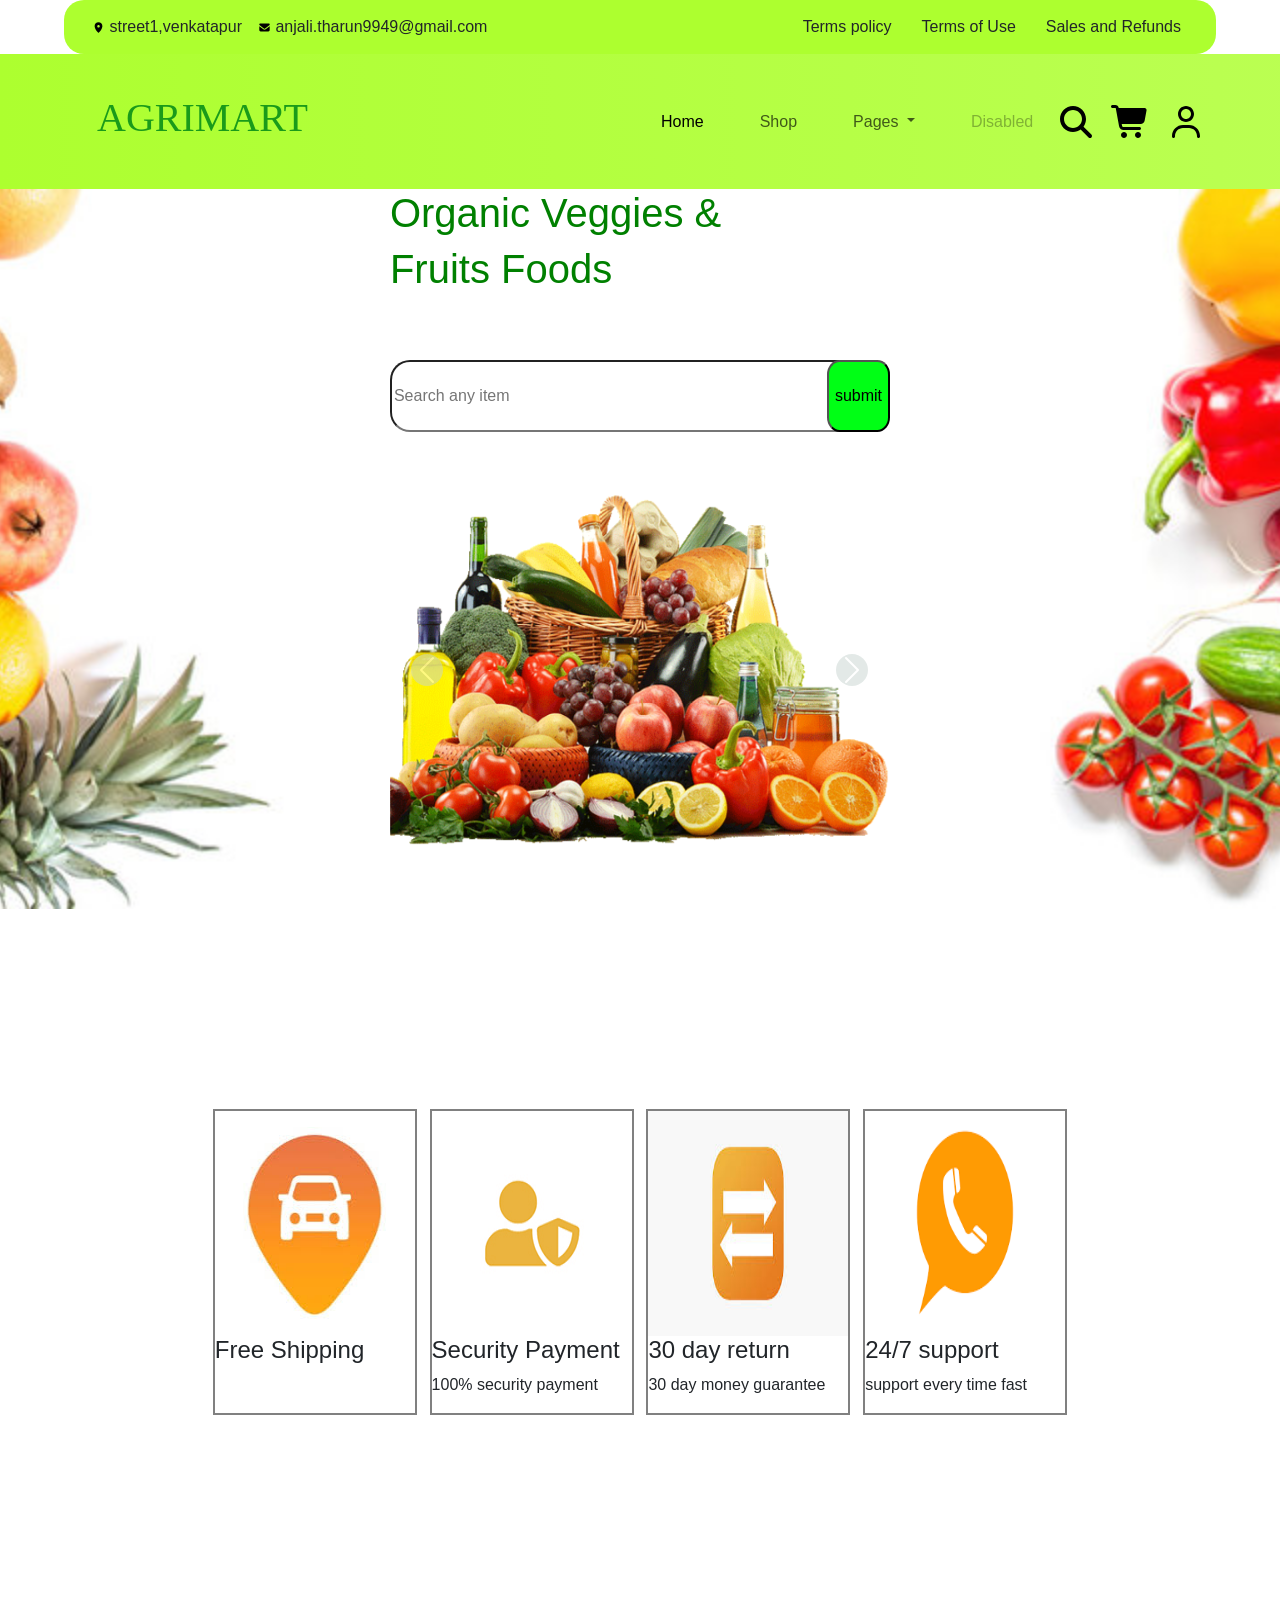
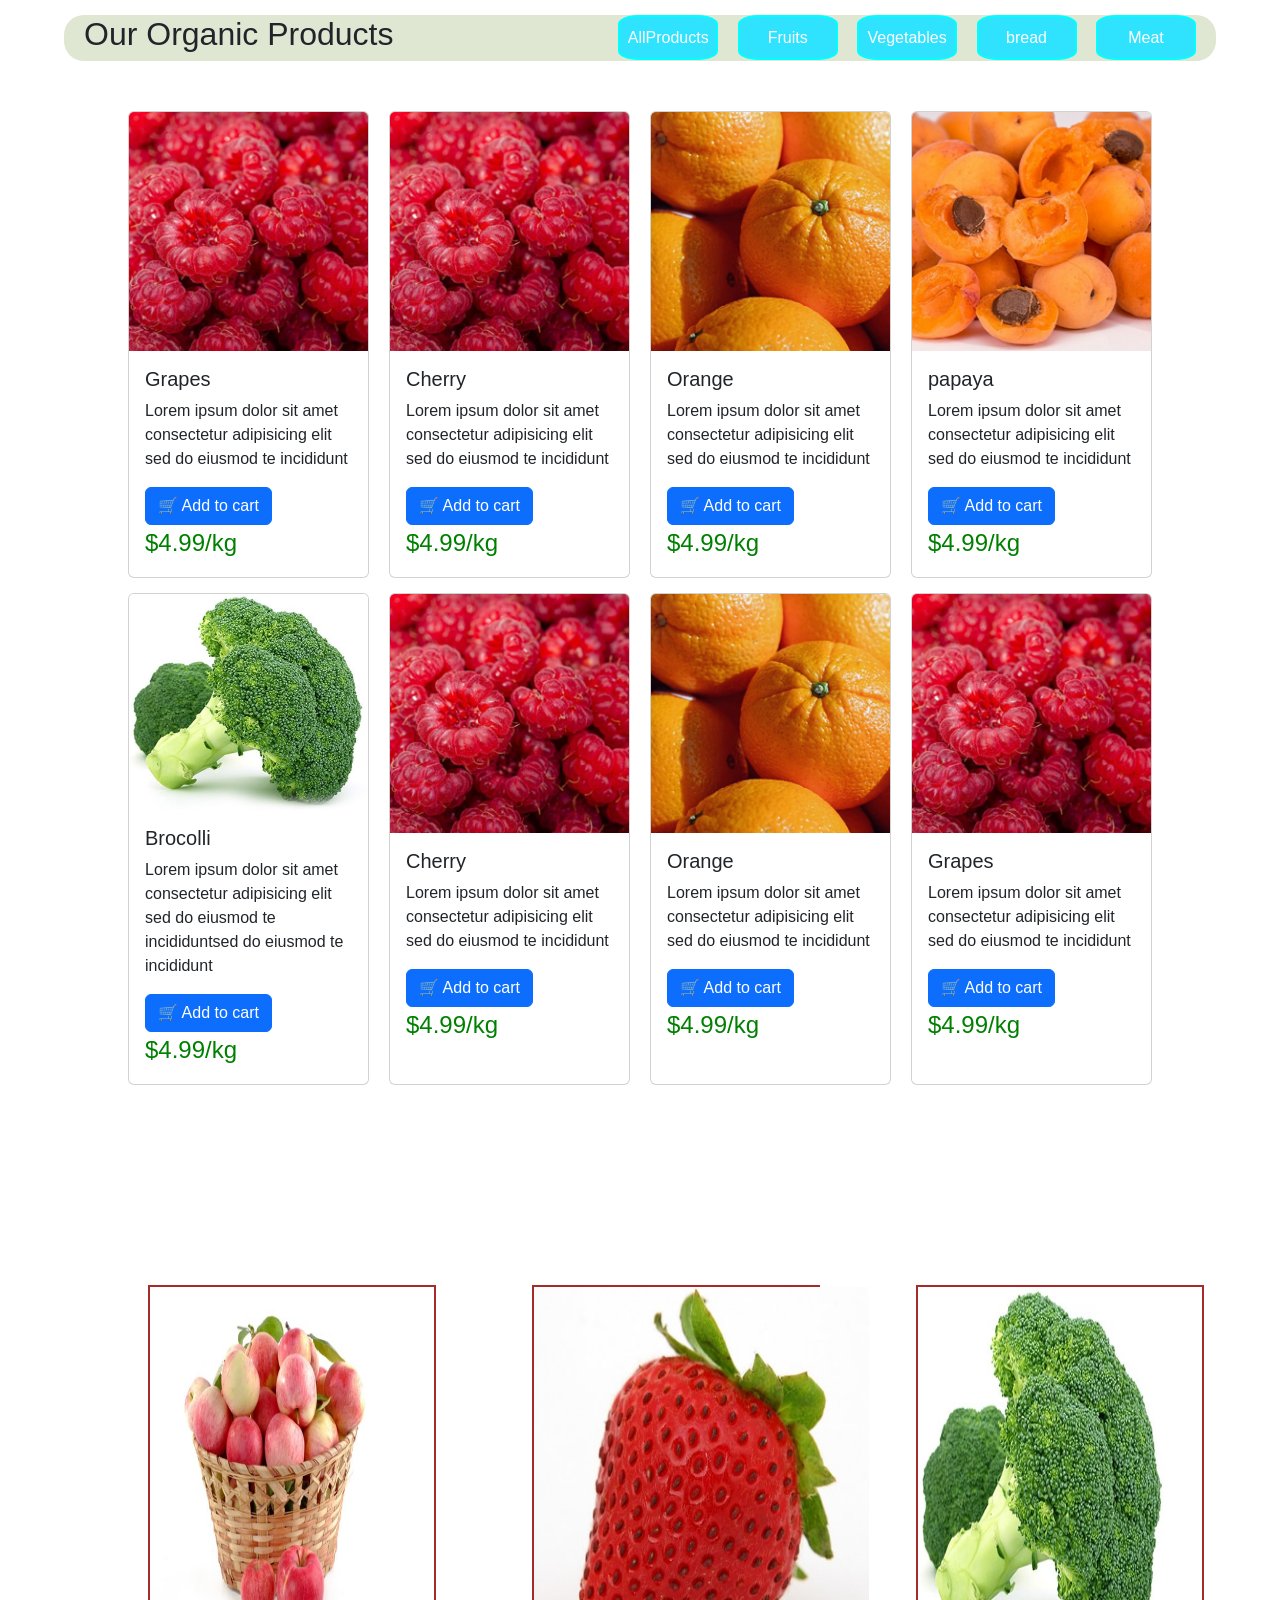
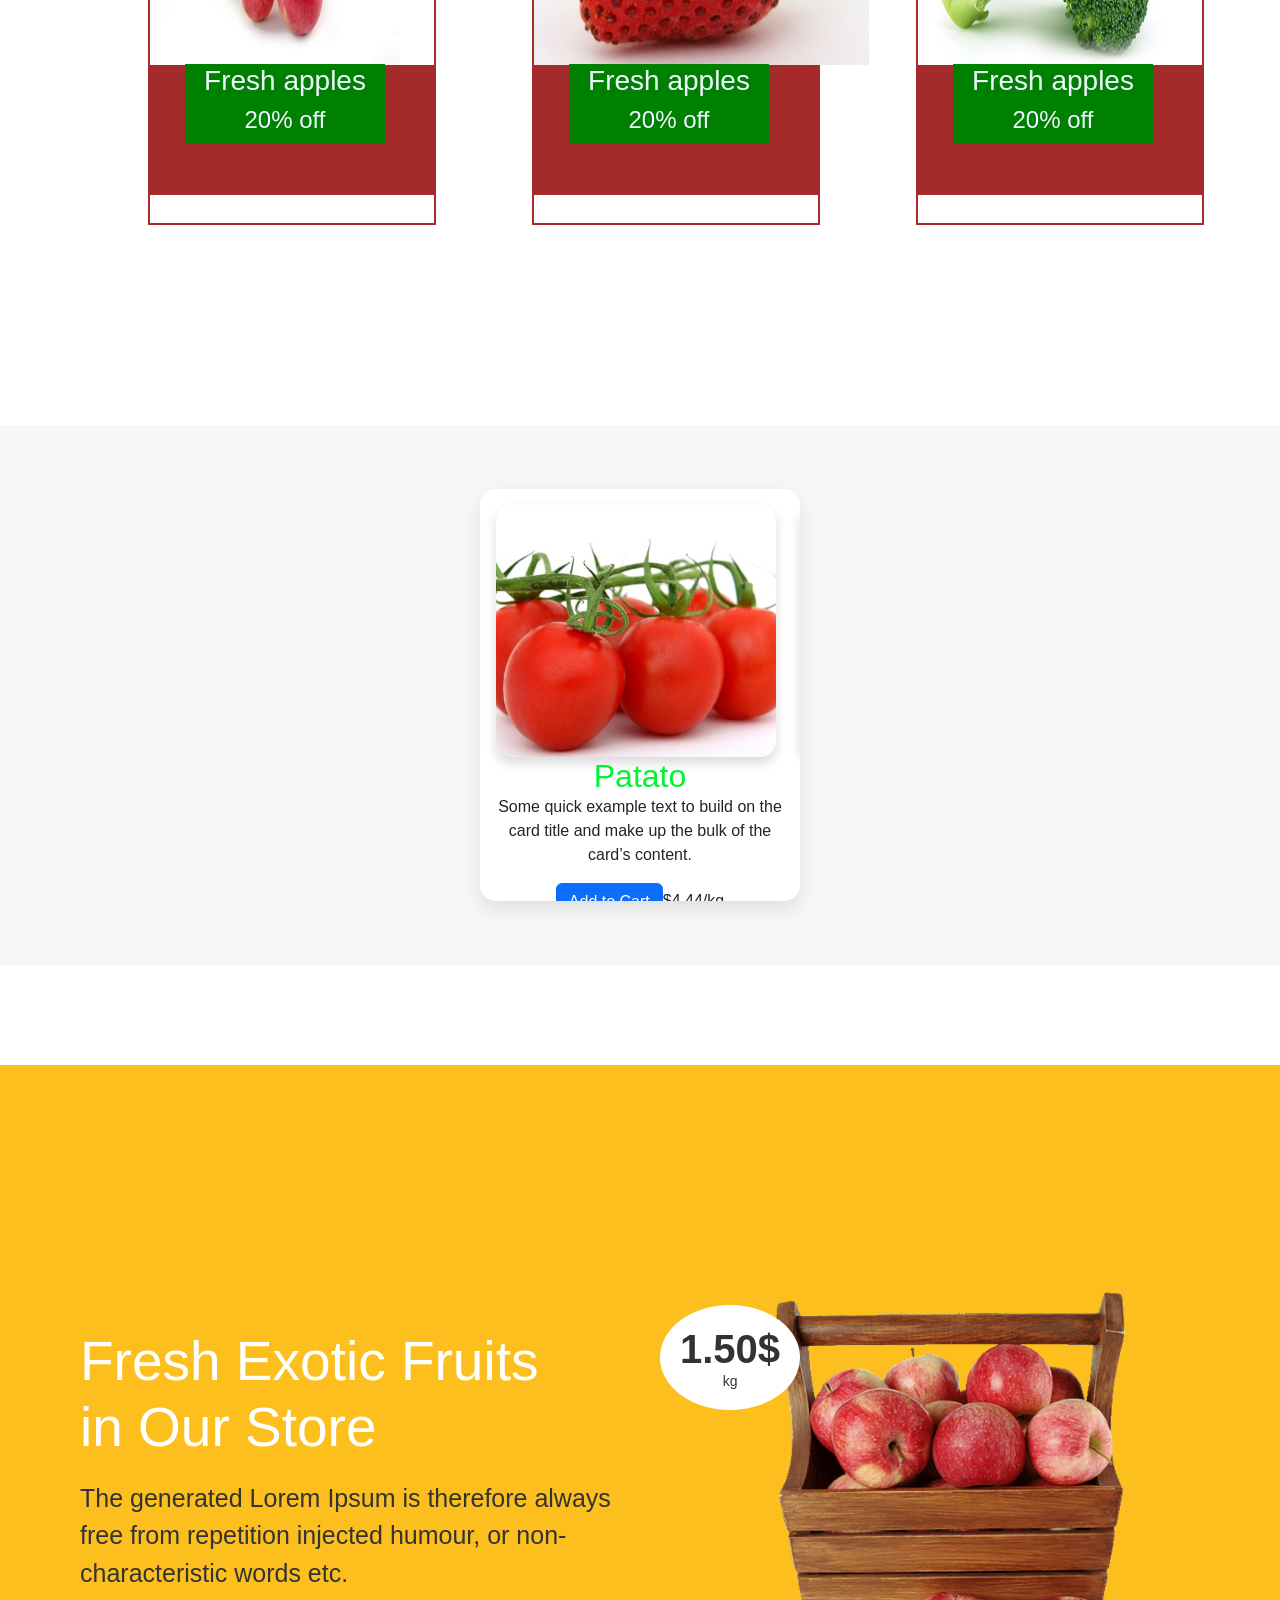
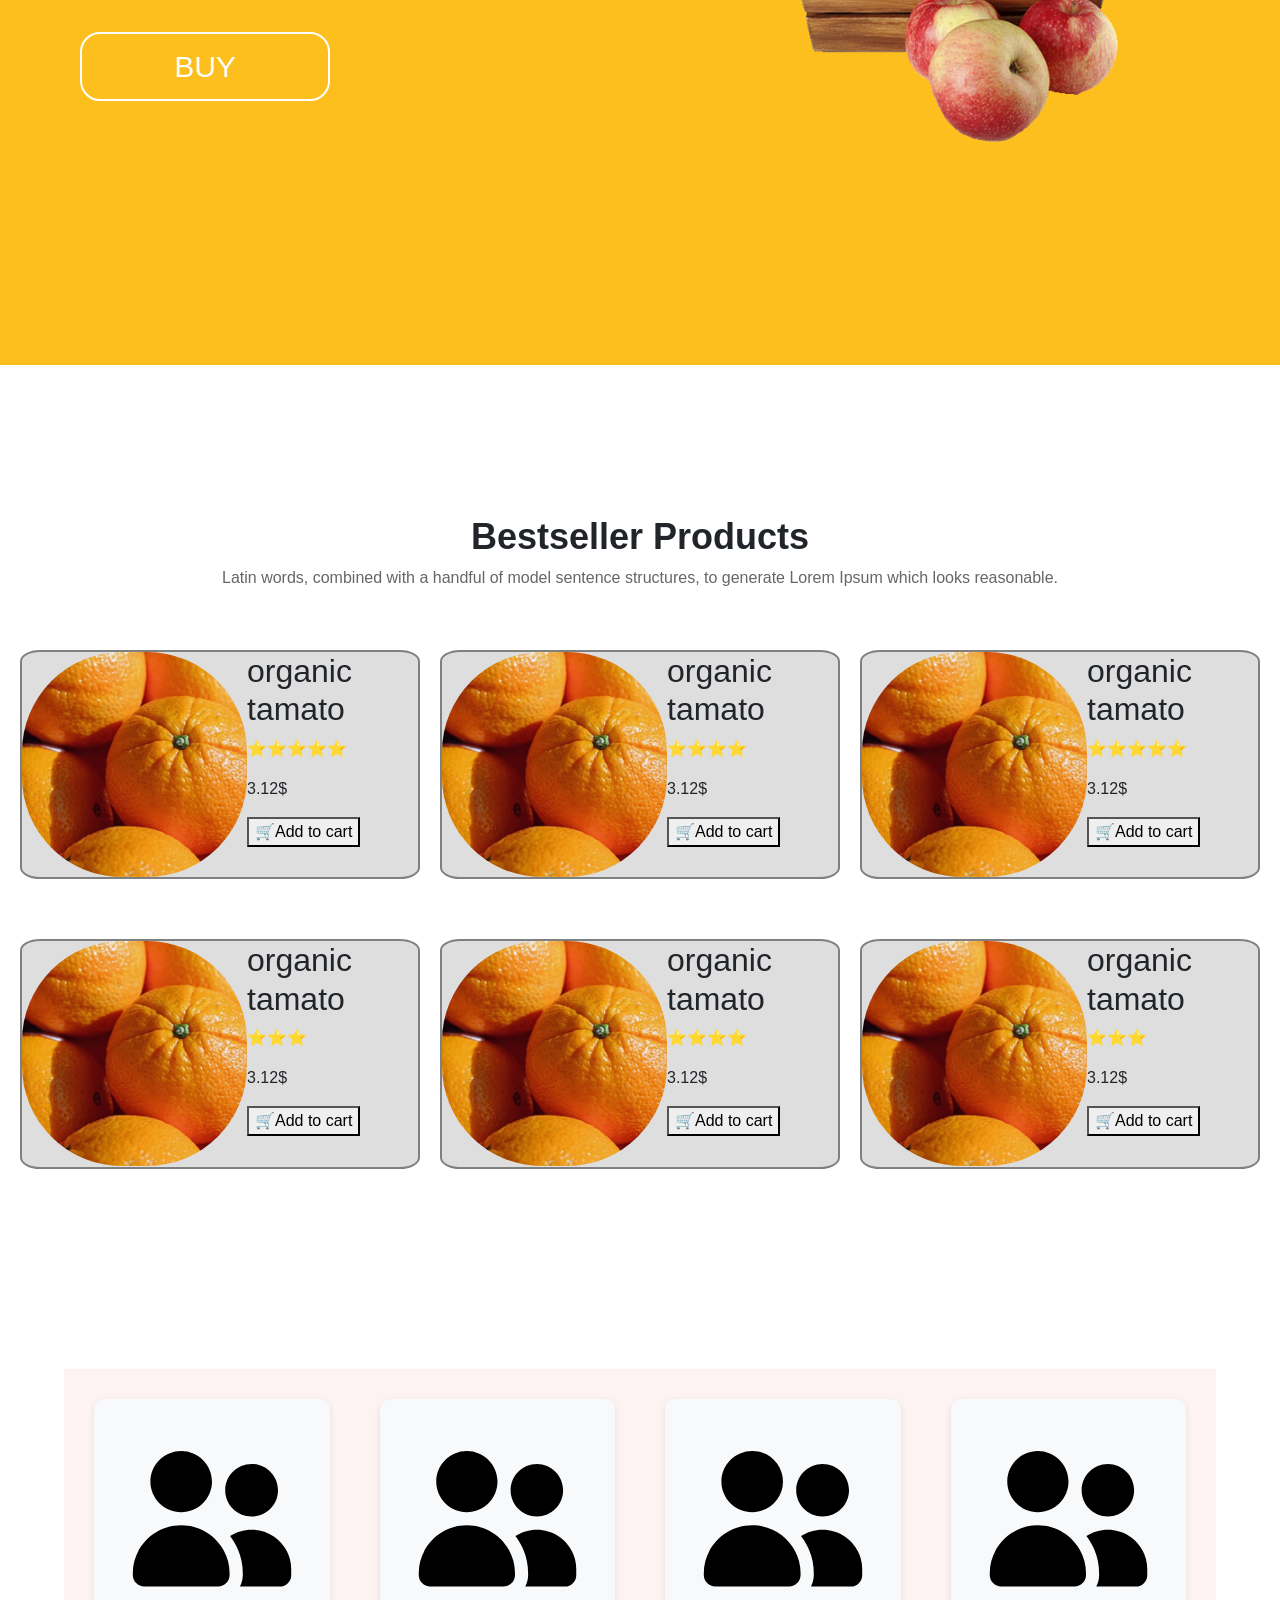
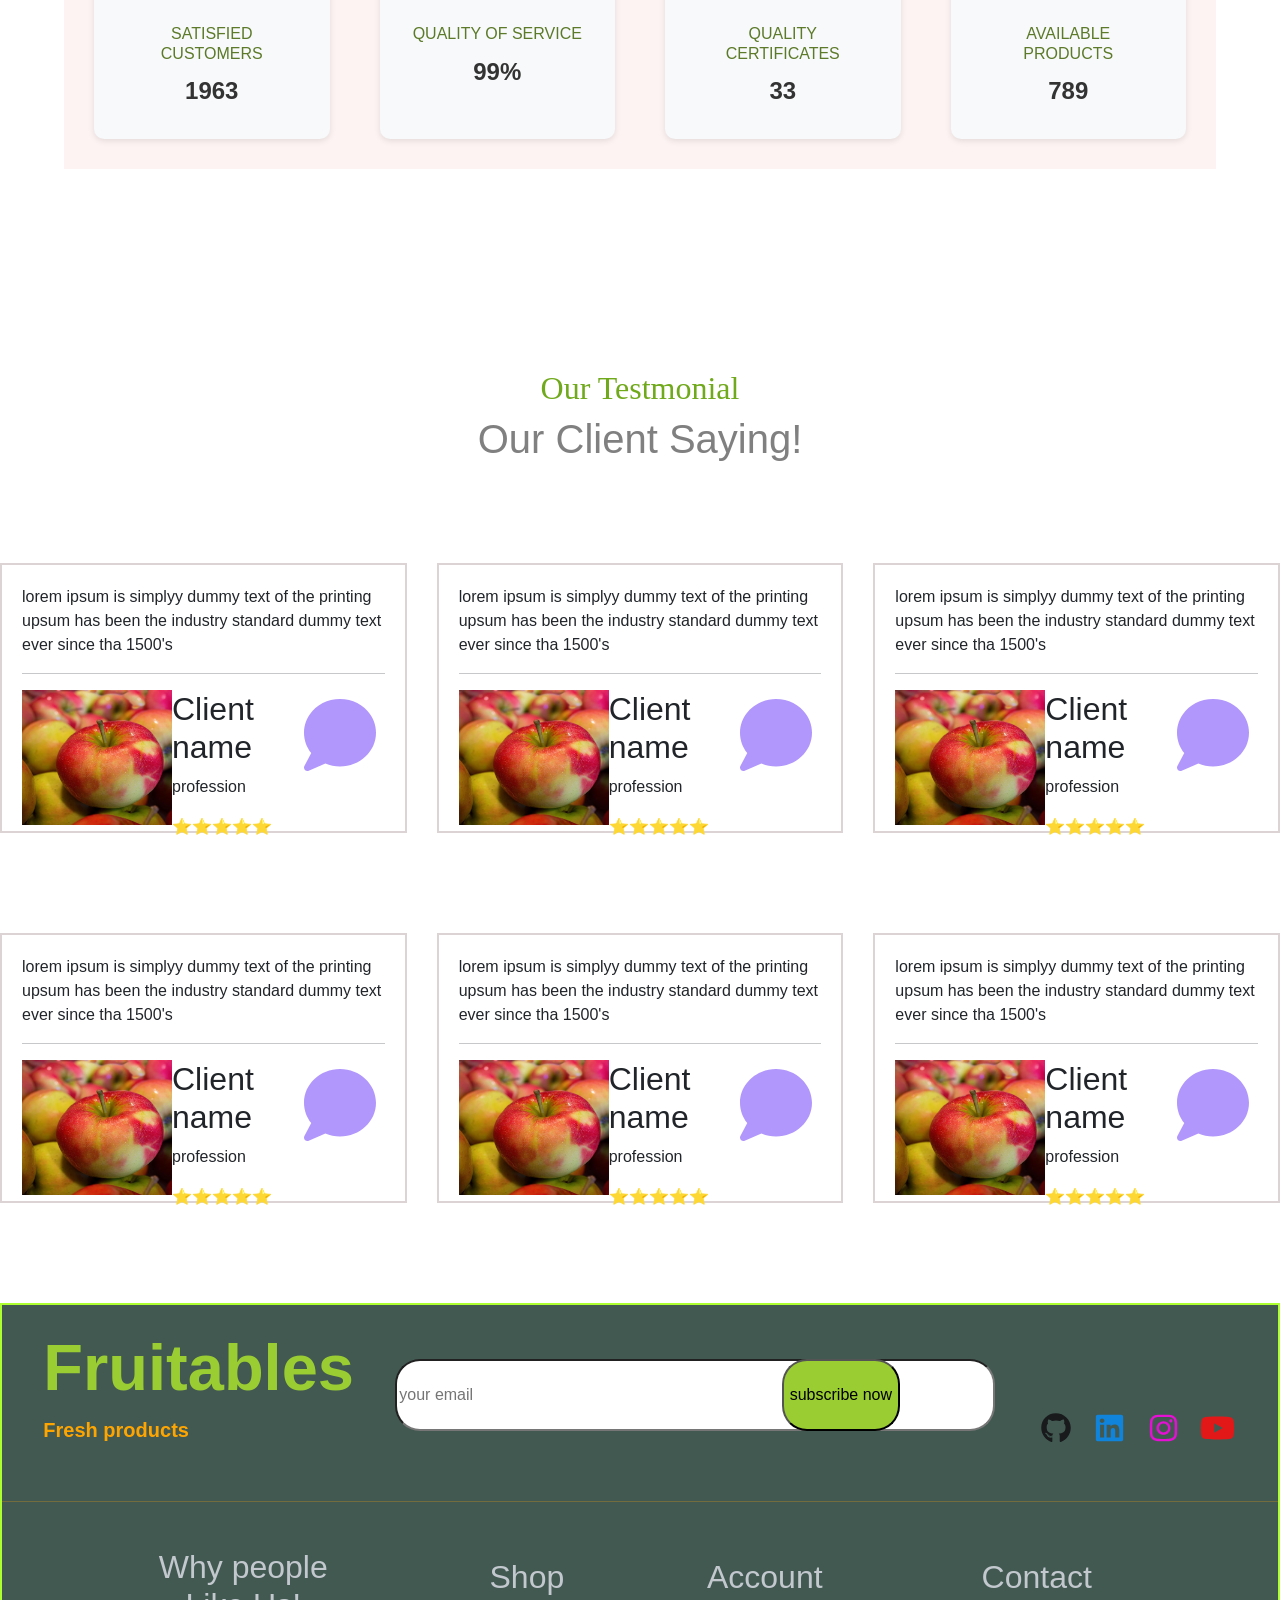
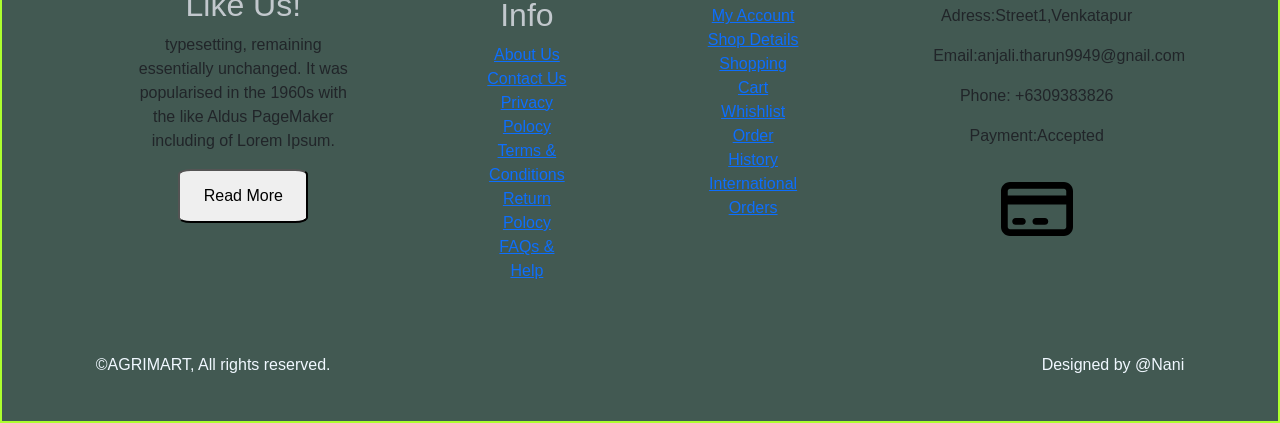
==== nav/index.html @ a82fb47e "new" ====
<!DOCTYPE html>
<html lang="en">

<head>
  <meta charset="UTF-8">
  <meta name="viewport" content="width=device-width, initial-scale=1.0">
  <title>AgriMart</title>
  <link href="https://cdn.jsdelivr.net/npm/bootstrap@5.3.8/dist/css/bootstrap.min.css" rel="stylesheet" integrity="sha384-sRIl4kxILFvY47J16cr9ZwB07vP4J8+LH7qKQnuqkuIAvNWLzeN8tE5YBujZqJLB" crossorigin="anonymous">

  <link rel="stylesheet" href="../page/basket.css">
  <link rel="stylesheet" href="../page/feature.css">

  

</head>

<body>
  
     <div class="nav" id="nani">
      <div class="nav11">
        <p><img src="./location-dot-solid-full.svg" alt="" style="width: 13px;"> <span>street1,venkatapur</span></p>
        <p><img src="./envelope-solid-full.svg" alt="" style="width: 13px;"> <span>anjali.tharun9949@gmail.com</span>
        </p>
      </div>
      <div class="nav12">
        <p>Terms policy</p>
        <p>Terms of Use</p>
        <p>Sales and Refunds</p>
      </div>
    </div>

  
  <nav class="navbar navbar-expand-lg bg-body-tertiary">
  <div class="container-fluid">
    <a class="navbar-brand" href="#"><h1>AGRIMART</h1></a>
    <button class="navbar-toggler" type="button" data-bs-toggle="collapse" data-bs-target="#navbarSupportedContent" aria-controls="navbarSupportedContent" aria-expanded="false" aria-label="Toggle navigation">
      <span class="navbar-toggler-icon"></span>
    </button>
    <div class="collapse navbar-collapse" id="navbarSupportedContent">
      <ul class="navbar-nav me-auto mb-2 mb-lg-0">
        <li class="nav-item">
          <a class="nav-link active" aria-current="page" href="#nani">Home</a>
        </li>
        <li class="nav-item">
          <a class="nav-link" href="#shannu">Shop</a>
        </li>
        <li class="nav-item dropdown">
          <a class="nav-link dropdown-toggle" href="#" role="button" data-bs-toggle="dropdown" aria-expanded="false">
            Pages
          </a>
          <ul class="dropdown-menu">
           
            <li><a class="dropdown-item" href="#">Cart</a></li>
            <li><a class="dropdown-item" href="#">Checkout</a></li>
            <li><a class="dropdown-item" href="#">Testmonial</a></li>
          </ul>
        </li>
        <li class="nav-item">
          <a class="nav-link disabled" aria-disabled="true">Disabled</a>
        </li>
      </ul>
      <div class="d-flex" role="search">
        <a href=""><img src="./magnifying-glass-solid-full.svg" alt="" style="width: 40px;"></a>
        <a href=""><img src="./cart-shopping-solid-full.svg" alt="" style="width: 40px;"></a>
        <a href=""><img src="./user-regular-full.svg" alt="" style="width: 40px;"></a>

        </div>

    </div>
  </div>
</nav>

<!-- page start -->
<div class="page">
    <div class="page11">
   <h1> Organic Veggies &</h1>
   <h1>Fruits Foods</h1>
   </div>
    <div class="flex">
   <div class="page12">
   <input type="search" placeholder="Search any item">
    </div>
    <div  class="page13">
    <button>submit</button>
    </div>
    </div>
    <div class="page14">
   
     <div id="carouselExample" class="carousel slide">
    <div class="carousel-inner">
    <div class="carousel-item active">
      <img src="../images/hero-img-1.png" class="d-block w-100" alt="...">
    </div>
    <div class="carousel-item">
      <img src="../images/hero-img-2.jpg" class="d-block w-100" alt="...">
    </div>
    <div class="carousel-item">
      <img src="../images/hero-img3.jpg" class="d-block w-100" alt="...">
    </div>
  </div>
  <button class="carousel-control-prev" type="button" data-bs-target="#carouselExample" data-bs-slide="prev">
    <span class="carousel-control-prev-icon" aria-hidden="true"></span>
    <span class="visually-hidden">Previous</span>
  </button>
  <button class="carousel-control-next" type="button" data-bs-target="#carouselExample" data-bs-slide="next">
    <span class="carousel-control-next-icon" aria-hidden="true"></span>
    <span class="visually-hidden">Next</span>
  </button>
  </div>
  </div>
   

</div>


<div class="features">
  <div class="f1">
    <img src="../images/shipping.jpeg" alt="">
    <h4>Free Shipping</h4>
  </div>
  <div class="f2">
   <img src="../images/security2.png" alt="">
   <h4>Security Payment</h4>
   <p>100% security payment</p>

  </div>
  <div class="f3">
    <img src="../images/exchange 2.jpeg" alt="">
    <h4>30 day return</h4>
    <p>30 day money guarantee</p>
  </div>
  <div class="f4">
   <img src="../images/contact.png" alt="">
   <h4>24/7 support</h4>
   <p>support every time fast</p>
  </div>
</div>



 


<!-- products -->
<div class="products" id="shannu">

  <div class="p1" id=>
    <h2>Our Organic Products</h2>

  </div>
  <div class="p2" id=>
    <button><a href="" target="_self">AllProducts</a></button>
   
     <button><a href="../iframes/fruits.html" target="_self">Fruits</a></button>
     <button><a href="../iframes/veg.html" target="_self">Vegetables</a></button>
      <button><a href="../iframes/fruits.html" target="_self">bread</a></button>
      <button><a href="../iframes/meat.html" target="_self">Meat</a></button>
  </div>
   

</div>

<div class="all">
<div class="all1">
<div class="card" style="width: 18rem;">
  <img src="../images/cherry.jpg" class="card-img-top" alt="...">
  <div class="card-body">
    <h5 class="card-title">Grapes</h5>
    <p class="card-text">Lorem ipsum dolor sit amet consectetur adipisicing elit sed do eiusmod te incididunt</p>
    <a href="#" class="btn btn-primary"> 🛒 Add to cart</a> <span style="color: green; font-size:x-large; font-weight: 500;">$4.99/kg</span>
  </div>
</div>

<div class="card" style="width: 18rem;">
  <img src="../images/cherry.jpg" class="card-img-top" alt="...">
  <div class="card-body">
    <h5 class="card-title">Cherry</h5>
    <p class="card-text">Lorem ipsum dolor sit amet consectetur adipisicing elit sed do eiusmod te incididunt</p>
    <a href="#" class="btn btn-primary"> 🛒 Add to cart</a> <span style="color: green; font-size:x-large; font-weight: 500;">$4.99/kg</span>
  </div>
</div>

<div class="card" style="width: 18rem;">
  <img src="../images/orange.jpg" class="card-img-top" alt="...">
  <div class="card-body">
    <h5 class="card-title">Orange</h5>
    <p class="card-text">Lorem ipsum dolor sit amet consectetur adipisicing elit sed do eiusmod te incididunt</p>
    <a href="#" class="btn btn-primary"> 🛒 Add to cart</a> <span style="color: green; font-size:x-large; font-weight: 500;">$4.99/kg</span>
  </div>
</div>

<div class="card" style="width: 18rem;">
  <img src="../images/papaya.jpg" class="card-img-top" alt="...">
  <div class="card-body">
    <h5 class="card-title">papaya</h5>
    <p class="card-text">Lorem ipsum dolor sit amet consectetur adipisicing elit sed do eiusmod te incididunt</p>
    <a href="#" class="btn btn-primary"> 🛒 Add to cart</a> <span style="color: green; font-size:x-large; font-weight: 500;">$4.99/kg</span>
  </div>
</div>
</div>

<div class="all2">

<div class="card" style="width: 18rem;">
  <img src="../images/brocli.jpg" class="card-img-top" alt="...">
  <div class="card-body">
    <h5 class="card-title">Brocolli</h5>
    <p class="card-text">Lorem ipsum dolor sit amet consectetur adipisicing elit sed do eiusmod te incididuntsed do eiusmod te incididunt</p>
    <a href="#" class="btn btn-primary"> 🛒 Add to cart</a> <span style="color: green; font-size:x-large; font-weight: 500;">$4.99/kg</span>
  </div>
</div>

<div class="card" style="width: 18rem;">
  <img src="../images/cherry.jpg" class="card-img-top" alt="...">
  <div class="card-body">
    <h5 class="card-title">Cherry</h5>
    <p class="card-text">Lorem ipsum dolor sit amet consectetur adipisicing elit sed do eiusmod te incididunt</p>
    <a href="#" class="btn btn-primary"> 🛒 Add to cart</a> <span style="color: green; font-size:x-large; font-weight: 500;">$4.99/kg</span>
  </div>
</div>

<div class="card" style="width: 18rem;">
  <img src="../images/orange.jpg" class="card-img-top" alt="...">
  <div class="card-body">
    <h5 class="card-title">Orange</h5>
    <p class="card-text">Lorem ipsum dolor sit amet consectetur adipisicing elit sed do eiusmod te incididunt</p>
    <a href="#" class="btn btn-primary"> 🛒 Add to cart</a> <span style="color: green; font-size:x-large; font-weight: 500;">$4.99/kg</span>
  </div>
</div>

<div class="card" style="width: 18rem;">
  <img src="../images/cherry.jpg" class="card-img-top" alt="...">
  <div class="card-body">
    <h5 class="card-title">Grapes</h5>
    <p class="card-text">Lorem ipsum dolor sit amet consectetur adipisicing elit sed do eiusmod te incididunt</p>
    <a href="#" class="btn btn-primary"> 🛒 Add to cart</a> <span style="color: green; font-size:x-large; font-weight: 500;">$4.99/kg</span>
  </div>
</div>

</div>

</div>
<!-- three -->
<!-- <marquee behavior="scroll" direction="right"></h3> -->
<div class="three">
<div class="t1">
  <div class="t11">
    <img src="../images/appleb.jpg" alt="">
  </div>
  <div class="t12"> </div>
  <div class="t13">
    <h3>Fresh apples</h3>
     <h4>20% off</h4>
  </div>
  </div>
<div class="t2">
  <div class="t21">
    <img src="../images/strawberry.jpg" alt="">
  </div>
  <div class="t22"> </div>
  <div class="t23">
    <h3>Fresh apples</h3>
     <h4>20% off</h4>
  </div>
  </div>

  <div class="t3">
  <div class="t31">
    <img src="../images/brocli.jpg" alt="">
  </div>
  <div class="t32"> </div>
  <div class="t33">
    <h3>Fresh apples</h3>
     <h4>20% off</h4>
  </div>
  </div>


  
  


</div>
<!-- </marquee> -->

<!-- scroll bar -->

<div class="scroll">

  <div class="slider">
    <div class="veg" style="width: 18rem;">
  <img src="../images/vegetable-item-1.jpg" class="card-img-top" alt="...">
  <div class="vegbody">
    <h5 class="card-title">Patato</h5>
    <p class="card-text">Some quick example text to build on the card title and make up the bulk of the card’s content.</p>
    <a href="#" class="btn btn-primary">Add to Cart</a><span>$4.44/kg</span>
  </div>
</div>

 <div class="veg" style="width: 18rem;">
  <img src="../images/vegetable-item-1.jpg" class="card-img-top" alt="...">
  <div class="vegbody">
    <h5 class="card-title">Patato</h5>
    <p class="card-text">Some quick example text to build on the card title and make up the bulk of the card’s content.</p>
    <a href="#" class="btn btn-primary">Add to Cart</a><span>$4.44/kg</span>
  </div>
</div>

 <div class="veg" style="width: 18rem;">
  <img src="../images/vegetable-item-1.jpg" class="card-img-top" alt="...">
  <div class="vegbody">
    <h5 class="card-title">Patato</h5>
    <p class="card-text">Some quick example text to build on the card title and make up the bulk of the card’s content.</p>
    <a href="#" class="btn btn-primary">Add to Cart</a><span>$4.44/kg</span>
  </div>
</div>

 <div class="veg" style="width: 18rem;">
  <img src="../images/vegetable-item-1.jpg" class="card-img-top" alt="...">
  <div class="vegbody">
    <h5 class="card-title">Patato</h5>
    <p class="card-text">Some quick example text to build on the card title and make up the bulk of the card’s content.</p>
    <a href="#" class="btn btn-primary">Add to Cart</a><span>$4.44/kg</span>
  </div>
</div>

 <div class="veg" style="width: 18rem;">
  <img src="../images/vegetable-item-1.jpg" class="card-img-top" alt="...">
  <div class="vegbody">
    <h5 class="card-title">Patato</h5>
    <p class="card-text">Some quick example text to build on the card title and make up the bulk of the card’s content.</p>
    <a href="#" class="btn btn-primary">Add to Cart</a><span>$4.44/kg</span>
  </div>
</div>

 <div class="veg" style="width: 18rem;">
  <img src="../images/vegetable-item-1.jpg" class="card-img-top" alt="...">
  <div class="vegbody">
    <h5 class="card-title">Patato</h5>
    <p class="card-text">Some quick example text to build on the card title and make up the bulk of the card’s content.</p>
    <a href="#" class="btn btn-primary">Add to Cart</a><span>$4.44/kg</span>
  </div>
</div>

 <div class="veg" style="width: 18rem;">
  <img src="../images/vegetable-item-1.jpg" class="card-img-top" alt="...">
  <div class="vegbody">
    <h5 class="card-title">Patato</h5>
    <p class="card-text">Some quick example text to build on the card title and make up the bulk of the card’s content.</p>
    <a href="#" class="btn btn-primary">Add to Cart</a><span>$4.44/kg</span>
  </div>
</div>

 <div class="veg" style="width: 18rem;">
  <img src="../images/vegetable-item-1.jpg" class="card-img-top" alt="...">
  <div class="vegbody">
    <h5 class="card-title">Patato</h5>
    <p class="card-text">Some quick example text to build on the card title and make up the bulk of the card’s content.</p>
    <a href="#" class="btn btn-primary">Add to Cart</a><span>$4.44/kg</span>
  </div>
</div>

 <div class="veg" style="width: 18rem;">
  <img src="../images/vegetable-item-1.jpg" class="card-img-top" alt="...">
  <div class="vegbody">
    <h5 class="card-title">Patato</h5>
    <p class="card-text">Some quick example text to build on the card title and make up the bulk of the card’s content.</p>
    <a href="#" class="btn btn-primary">Add to Cart</a><span>$4.44/kg</span>
  </div>
</div>
   




  </div>
</div>







<section class="basket">
    <div class="b1">
      <h2>Fresh Exotic Fruits<br>in Our Store</h2>
      <p>The generated Lorem Ipsum is therefore always free from repetition injected humour, or non-characteristic words etc.</p>
      <button>BUY</button>
    </div>
    <div class="b2">
      <div class="price-tag">1.50$<span>kg</span></div>
      <img src="../images/basket.png" alt="">
    </div>
  </section>


<h2 class="best">Bestseller Products</h2>
<p class="best1">Latin words, combined with a handful of model sentence structures, to generate Lorem Ipsum which looks reasonable.</p>
<!-- seller -->
<div class="sell1">
<div class="s1">
  <div class="s11">
    <img src="../images/orange.jpg" alt="">

  </div>
  <div class="s12">
    <h2>organic tamato</h2>
    <p>⭐⭐⭐⭐⭐</p>
    <p>3.12$</p>
    <p><button>🛒Add to cart</button></p>
  </div>
</div>


<div class="s2">
  <div class="s21">
    <img src="../images/orange.jpg" alt="">

  </div>
  <div class="s22">
    <h2>organic tamato</h2>
    <p>⭐⭐⭐⭐</p>
    <p>3.12$</p>
    <p><button>🛒Add to cart</button></p>
  </div>
</div>

<div class="s3">
  <div class="s31">
    <img src="../images/orange.jpg" alt="">

  </div>
  <div class="s32">
    <h2>organic tamato</h2>
    <p>⭐⭐⭐⭐⭐</p>
    <p>3.12$</p>
    <p><button>🛒Add to cart</button></p>
  </div>
  </div>
 
</div>
<div class="sell2">
<div class="s4">
  <div class="s41">
    <img src="../images/orange.jpg" alt="">

  </div>
  <div class="s42">
    <h2>organic tamato</h2>
    <p>⭐⭐⭐</p>
    <p>3.12$</p>
    <p><button>🛒Add to cart</button></p>
  </div>
</div>

<div class="s5">
  <div class="s51">
    <img src="../images/orange.jpg" alt="">

  </div>
  <div class="s52">
    <h2>organic tamato</h2>
    <p>⭐⭐⭐⭐</p>
    <p>3.12$</p>
    <p><button>🛒Add to cart</button></p>
  </div>
</div>

<div class="s6">
  <div class="s61">
    <img src="../images/orange.jpg" alt="">

  </div>
  <div class="s62">
    <h2>organic tamato</h2>
    <p>⭐⭐⭐</p>
    <p>3.12$</p>
    <p><button>🛒Add to cart</button></p>
  </div>
</div>
</div>


<!-- groups -->
 

  <div class="group">
    <!-- Satisfied Customers -->
    <div class="g">
      <img src="../images/group.svg" alt="">
      <h4>SATISFIED CUSTOMERS</h4>
      <p>1963</p>
    </div>

    <!-- Quality of Service -->
    <div class="g">
      <img src="../images/group.svg" alt="">
      <h4>QUALITY OF SERVICE</h4>
      <p>99%</p>
    </div>

    <!-- Quality Certificates -->
    <div class="g">
      <img src="../images/group.svg" alt="">
      <h4>QUALITY CERTIFICATES</h4>
      <p>33</p>
    </div>

    <!-- Available Products -->
    <div class="g">
      <img src="../images/group.svg" alt="">
      <h4>AVAILABLE PRODUCTS</h4>
      <p>789</p>
    </div>
  </div>

<!-- test monials -->
 <h2 style="color: rgb(112, 169, 27); text-align: center; text-decoration: double; font-family: Georgia, 'Times New Roman', Times, serif;">Our Testmonial </h2>
 <h1 style="color: gray; text-align: center; text-shadow: 20px;">Our Client Saying!</h1>

 <div class="testmonials">

<div class="Test1">
  <div class="m1">
    <p>lorem ipsum is simplyy dummy text of the printing upsum has been the industry standard dummy text ever since tha 1500's</p>
  </div>
  <hr>
  <div class="m2">
    <div class="m21">
      <img src="../images/apple.jpg" alt="">
    </div>
    <div class="m22">
      <h2>Client name</h2>
      <p>profession</p>
      <p>⭐⭐⭐⭐⭐</p>
    </div>
    <div class="m23">
      <img src="../images/comment.svg" alt="">
      
    </div>

  </div>
</div>

<div class="Test2">
  <div class="m3">
    <p>lorem ipsum is simplyy dummy text of the printing upsum has been the industry standard dummy text ever since tha 1500's</p>
  </div>
  <hr>
  <div class="m4">
    <div class="m41">
      <img src="../images/apple.jpg" alt="">
    </div>
    <div class="m42">
      <h2>Client name</h2>
      <p>profession</p>
      <p>⭐⭐⭐⭐⭐</p>
    </div>
    <div class="m43">
      <img src="../images/comment.svg" alt="">
      
    </div>

  </div>
</div>

<div class="Test3">
  <div class="m5">
    <p>lorem ipsum is simplyy dummy text of the printing upsum has been the industry standard dummy text ever since tha 1500's</p>
  </div>
  <hr>
  <div class="m6">
    <div class="m61">
      <img src="../images/apple.jpg" alt="">
    </div>
    <div class="m62">
      <h2>Client name</h2>
      <p>profession</p>
      <p>⭐⭐⭐⭐⭐</p>
    </div>
    <div class="m63">
      <img src="../images/comment.svg" alt="">
      
    </div>

  </div>
</div>

</div>

 <div class="testmonialss">

<div class="Testt1">
  <div class="mm1">
    <p>lorem ipsum is simplyy dummy text of the printing upsum has been the industry standard dummy text ever since tha 1500's</p>
  </div>
  <hr>
  <div class="mm2">
    <div class="mm21">
      <img src="../images/apple.jpg" alt="">
    </div>
    <div class="mm22">
      <h2>Client name</h2>
      <p>profession</p>
      <p>⭐⭐⭐⭐⭐</p>
    </div>
    <div class="mm23">
      <img src="../images/comment.svg" alt="">
      
    </div>

  </div>
</div>

<div class="Testt2">
  <div class="mm3">
    <p>lorem ipsum is simplyy dummy text of the printing upsum has been the industry standard dummy text ever since tha 1500's</p>
  </div>
  <hr>
  <div class="mm4">
    <div class="mm41">
      <img src="../images/apple.jpg" alt="">
    </div>
    <div class="mm42">
      <h2>Client name</h2>
      <p>profession</p>
      <p>⭐⭐⭐⭐⭐</p>
    </div>
    <div class="mm43">
      <img src="../images/comment.svg" alt="">
      
    </div>

  </div>
</div>

<div class="Testt3">
  <div class="mm5">
    <p>lorem ipsum is simplyy dummy text of the printing upsum has been the industry standard dummy text ever since tha 1500's</p>
  </div>
  <hr>
  <div class="mm6">
    <div class="mm61">
      <img src="../images/apple.jpg" alt="">
    </div>
    <div class="mm62">
      <h2>Client name</h2>
      <p>profession</p>
      <p>⭐⭐⭐⭐⭐</p>
    </div>
    <div class="mm63">
      <img src="../images/comment.svg" alt="">
      
    </div>

  </div>
</div>

</div>



<!-- footer -->
<div class="footer">
<div class="foot">
   <div class="foot1">
    <h1>Fruitables</h1>
    <p>Fresh products</p>
   </div>
   <div class="foot2">
    <input type="email" placeholder="your email"><button>subscribe now</button>
  </div>
  <div class="foot3">
    <a href=""><img src="../images/github-brands-solid-full.svg" alt=""></a>
     <a href=""><img src="../images/linkedin-brands-solid-full.svg" alt=""></a>
      <a href=""><img src="../images/instagram-brands-solid-full.svg" alt=""></a>
       <a href=""><img src="../images/youtube-brands-solid-full.svg" alt=""></a>
     </div>
</div>
<hr style="color: orange;">

<div class="foott">
  <div class="foott1">
    <h2>Why people Like Us!</h2>
    <p>typesetting, remaining essentially unchanged. 
      It was popularised in the 1960s with the like Aldus PageMaker 
      including of Lorem Ipsum.</p>
    <button style="border-radius: 10%; width: 130px ;height:6vh ;">Read More</button>
  </div>

  <div class="foott2">
    <h2>Shop Info</h2>
    <a href="">About Us</a>
    <a href="">Contact Us</a>
    <a href="">Privacy Polocy</a>
    <a href="">Terms & Conditions</a>
    <a href="">Return Polocy</a>
    <a href="">FAQs & Help</a>
  </div>

    <div class="foott3">
    <h2>Account</h2>
    <a href="">My Account</a>
    <a href="">Shop Details</a>
    <a href="">Shopping Cart</a>
    <a href="">Whishlist</a>
    <a href="">Order History</a>
    <a href="">International Orders</a>
  </div>

    <div class="foott4">
    <h2>Contact</h2>
    <p>Adress:Street1,Venkatapur</p>
    <p>Email:anjali.tharun9949@gnail.com</p>
    <p>Phone: +6309383826</p>
    <p>Payment:Accepted</p>
    <img src="../images/credit-card-regular-full.svg" alt="">
  </div>
</div>

<div class="footername">
   <div class="name1">
     <p>©️AGRIMART, All rights reserved. </p>
  
   </div>
   <div class="name2">
     <p>Designed by @Nani</p>
    </div>
</div>
</div>
<script src="https://cdn.jsdelivr.net/npm/@popperjs/core@2.11.8/dist/umd/popper.min.js" integrity="sha384-I7E8VVD/ismYTF4hNIPjVp/Zjvgyol6VFvRkX/vR+Vc4jQkC+hVqc2pM8ODewa9r" crossorigin="anonymous"></script>
<script src="https://cdn.jsdelivr.net/npm/bootstrap@5.3.8/dist/js/bootstrap.min.js" integrity="sha384-G/EV+4j2dNv+tEPo3++6LCgdCROaejBqfUeNjuKAiuXbjrxilcCdDz6ZAVfHWe1Y" crossorigin="anonymous"></script>
</body>

</html>
---- page/basket.css ----
body {
      margin: 0;
      font-family: Arial, sans-serif;
    }

    /* navv */

    .nav{
    display: flex;
   justify-content: space-between;
   background-color:greenyellow;
   padding: 0 20px;
   width: 90%;
   margin: auto;
   border-radius: 20px;
   align-items: center;
   
   font-family: sans-serif;
   


}
.nav11 p{
    margin: 8px;

    
}

.nav11{
    display: flex;

}
.nav12{
    display: flex;
   
}
.nav12 p{
    margin: 15px;

}
.nav p:hover{
    cursor: pointer;
    color: brown;
    text-decoration: underline gold;
    
}
.nav2{
    display: flex;
   justify-content:space-between;
   background-color:azure;
   width: 100%;
   align-items: center;
   height: 20vh ;
   
   font-family: sans-serif;
   
}
/* body{
overflow-x: hidden;
} */

.navbar{
   position: sticky;
  
    top: 0px;
    width: 100%;
    height: 15vh;
    z-index: 10;
}
.navbar-brand{

color: rgb(26, 155, 26);
font-family: fantasy;
width: 200px;
margin-left: 65px;

}
.navbar-nav{
    margin-left:300px;
}
.nav-item a{
    margin-left: 40px;
}
.d-flex{
    margin-right: 65px;
    display: flex;
    justify-items: space-evenly;
}
.d-flex img{
    margin-left: 15px;

}
.page img{
    height: 72vh;
    width: 100%;
}

.navbar {
  display: flex;
  justify-content: start;
  align-items: center;
  background: linear-gradient(270deg, white, greenyellow);
  background-size: 600% 600%;
  animation: gradientAnimation 12s ease infinite;
  padding: 10px 20px;
  font-family: Arial, sans-serif;
}

Animation keyframes
@keyframes gradientAnimation {
  0% { background-position: 0% 50%; }
  50% { background-position: 100% 50%; }
  100% { background-position: 0% 50%; }
} 

/* pages */
.page{
    background: url(../images/main\ bac2.jpg) no-repeat center center/cover;
    height: 80vh;
    width: 100%;
    display: grid;
    justify-content: center;

    
}
.page14{
    
    width: 500px;
    height:40vh;

    
}
.page14 img{
    height:40vh ;
    width: 100px;
}
.page11{
    color: green;
    font-family:'Lucida Sans', 'Lucida Sans Regular', 'Lucida Grande', 'Lucida Sans Unicode', Geneva, Verdana, sans-serif;
    font-size:xx-large;
    justify-items: center;
    align-items: center;
}
.flex{
    display: flex;
    
    
}
.page12 input{
    border-radius: 20px;
    width:500px;
    height: 8vh;
    
}
.page13 button{
    margin-left: -63px;
    background-color: rgb(0, 255, 21);
    border-radius: 20%;
    height: 8vh;
}
.carousel-control-prev-icon{
    background-color: rgb(200, 212, 208);
     border-radius: 100%;

}
.carousel-control-prev-icon:hover{
    background-color:green;
     border-radius: 100%;
    width: 40px;
    height:50px;

}
.carousel-control-next-icon{
    background-color: rgb(200, 212, 208);
     border-radius: 100%;

}
.carousel-control-next-icon:hover{
    background-color:green;
     border-radius: 100%;
    width: 40px;
    height:50px;

}


/* features */

.features{
 display:flex;
 justify-content: space-evenly;
 margin:200px;


}
.features img{
    height: 25vh;
    width: 200px;
    justify-self: center;
}
.f1{
    border: 2px solid grey;

}
.f1 h4,p{
    justify-self: center;
    
}
.f2{
    border: 2px solid grey;
}
.f2 h4,p{
    justify-self: center;
    
}
.f3{
    border: 2px solid grey;
}
.f3 h4,p{
    justify-self: center;
    
}
.f4{
    border: 2px solid grey;
}
.f4 h4,p{
    justify-self: center;
    

}
/* proucts */
.products{
    display: flex;
   justify-content: space-between;
   background-color:rgb(223, 231, 211);
   padding: 0 20px;
   width: 90%;
   margin: auto;
   border-radius: 20px;
   align-items: center;
   margin-bottom: 50px;


   

   
   font-family:Verdana, Geneva, Tahoma, sans-serif;
    
}
.p2>button{
    justify-content: space-evenly;
    border-radius: 20%;
    height: 5vh;
    width: 100px;
    background-color: rgb(47, 227, 255);

    text-decoration: none;
    margin-left: 15px;
    border:2px solid aqua;
    
    
}
.p2 button a{
    text-decoration: none;
    color: white;
}
.p2 button:hover{
    background-color: orange;
}
.all{
    margin:auto;
    width: 80%;


}

.all1{
    display: flex;
    gap: 20px;
    margin-bottom: 15px;

}
.card:hover,.card img:hover{
    transform: scale(1.05);

}
.all2{
    display: flex;
    gap: 20px;
}
iframe{
    height: 100vh;
    width: 100%;
    border: none;
}

/* three */

.three{
    display: flex;
    margin: auto;
    width: 90%;
    justify-content: space-around;
    margin: 200px 100px;
    
}

.t1{
    border: 2px solid brown;
    width: 25%;
    height: 60vh;
    position: relative;


}
.t11 img{
    width: 250px;
    height: 42vh;

}
.t12{
 background-color: brown;
 height:130px;
 width: 100%;
}
.t13{
position:absolute;
bottom: 80px;
left: 35px;
background-color: green;
color: aliceblue;
width: 200px;
text-align: center;
}


.t2{
    border: 2px solid brown;
    width: 25%;
    height: 60vh;
    position: relative;


}
.t21 img{
    width: 335px;
    height: 42vh;

}
.t22{
 background-color: brown;
 height:130px;
 width: 100%;
}
.t23{
position:absolute;
bottom: 80px;
left: 35px;
background-color: green;
color: aliceblue;
width: 200px;
text-align: center;
}



.t3{
    border: 2px solid brown;
    width: 25%;
    height: 60vh;
    position: relative;


}
.t31 img{
    width: 250px;
    height: 42vh;

}
.t32{
 background-color: brown;
 height:130px;
 width: 100%;
}
.t33{
position:absolute;
bottom: 80px;
left: 35px;
background-color: green;
color: aliceblue;
width: 200px;
text-align: center;
}















    .basket {
      display: flex;
      justify-content: space-between;
      align-items: center;
      background: #fcbf1e; /* yellow background */
      padding: 60px 80px;
      color: white;
      height: 100vh;
      box-sizing: border-box;
    }

    .b1 {
      max-width: 50%;
    
    }

    .b1 h2 {
      font-size: 55px;
      line-height: 1.2;
      margin-bottom: 20px;
      color: #fff;
    }

    .b1 p {
      font-size: 25px;
      margin-bottom: 40px;
      color: #333;
    }

    .b1 button {
      background: transparent;
      border: 2px solid #fff;
      padding: 10px 20px;
      border-radius: 20px;
      color: #fff;
      cursor: pointer;
      font-size: 30px;
      width: 250px;
    }
     .b1 button:hover{
         background-color: aquamarine;
     }
    .b2 {
      position: relative;
    }

    .b2 img {
      width: 500px;
    }

    .price-tag {
      position: absolute;
      top: 20px;
      left: -40px;
      background: #fff;
      color: #333;
      font-weight: bold;
      font-size: 40px;
      padding: 20px;
      border-radius: 50%;
      text-align: center;
      line-height: 1.2;
    }

    .price-tag span {
      display: block;
      font-size: 14px;
      font-weight: normal;
    }
/* best seller products */
    .best {
  font-size: 36px;
  font-weight: bold;
  text-align: center;
  margin-top: 150px ;
}

.best1 {
  font-size: 16px;
  color: #666;
  text-align: center;
  margin-bottom:40px;
}

.s1{
    display: flex;
    border: 2px solid gray;
    width:400px ;
    height: 25.5vh;
    background-color: #dedede;
    border-radius: 5%;
    

}
.s11 img{
    height: 25vh;
    border-radius: 100px;

}

.s12 button:hover{
    background-color: #fcbf1e;
    border-radius: 20%;
    cursor: pointer;

}
.s2{
    display: flex;
    border: 2px solid gray;
    width:400px ;
    height: 25.5vh;
    background-color: #dedede;
    border-radius: 5%;
    

}
.s21 img{
    height: 25vh;
    border-radius: 100px;
}
.s22 button:hover{
    background-color: #fcbf1e;
    border-radius: 20%;
    cursor: pointer;

}

.s3{
    display: flex;
    border: 2px solid gray;
    width:400px ;
    height: 25.5vh;
    background-color: #dedede;
    border-radius: 5%;
    

}
.s31 img{
    height: 25vh;
    border-radius: 100px;
}
.s32 button:hover{
    background-color: #fcbf1e;
    border-radius: 20%;
    cursor: pointer;

}
.s4{
    display: flex;
    border: 2px solid gray;
    width:400px ;
    height: 25.5vh;
    background-color: #dedede;
    border-radius: 5%;
    

}
.s41 img{
    height: 25vh;
    border-radius: 100px;
}
.s42 button:hover{
    background-color: #fcbf1e;
    border-radius: 20%;
    cursor: pointer;

}
.s5{
    display: flex;
    border: 2px solid gray;
    width:400px ;
    height: 25.5vh;
    background-color: #dedede;
    border-radius: 5%;
    

}
.s51 img{
    height: 25vh;
    border-radius: 100px;
}
.s52 button:hover{
    background-color: #fcbf1e;
    border-radius: 20%;
    cursor: pointer;

}
.s6{
    display: flex;
    border: 2px solid gray;
    width:400px ;
    height: 25.5vh;
    background-color: #dedede;
    border-radius: 5%;
    

}
.s61 img{
    height: 25vh;
    border-radius: 100px;
}
.s62 button:hover{
    background-color: #fcbf1e;
    border-radius: 20%;
    cursor: pointer;

}

.sell1{
    display: flex;
    justify-content: space-evenly;
    margin: 60px 0;


}

.sell2{
    display: flex;
    justify-content: space-evenly;
    margin-bottom: 200px;
}



/* group services */


    .group {
      display: flex;
      justify-content: center;
      gap: 50px;
      font-family: Arial, sans-serif;
      background-color: #fdf3f3;
      width: 90%;
      margin: auto;
      padding: 30px;
      margin-bottom: 200px;
    
    }
    .g {
      background: #f8f9fa;
      padding: 30px;
      text-align: center;
      border-radius: 10px;
      box-shadow: 0 2px 6px rgba(0,0,0,0.1);
      width: 250px;
    
    }
    .g img{
      font-size: 40px;
      color: #f4b400;
      margin-bottom: 10px;
      color: aquamarine;
    }
    .g h4 {
      color: #5c7a29;
      margin: 10px 0;
      font-size: 16px;
    }
    .g p {
      font-size: 24px;
      font-weight: bold;
      color: #333;
      margin: 0;
    }


    /* test monials */

    .testmonials{
      display: flex;
      margin-top: 100px ;
      gap: 30px;
    }
    .Test1{
        border: 2px solid rgb(220, 212, 212);
        width: 40%;
        height: 30vh;
        padding: 20px;
      
    }

    .m2{
      display: flex;
      justify-content: space-evenly;
  
    
      
    }

    .m21 img{
      width: 150px;
      height: 15vh;
    }
    .m23 img{
  
      height: 10vh;
    }
    .Test2{
        border: 2px solid rgb(220, 212, 212);
        width: 40%;
        height: 30vh;
        padding: 20px;
      
    }
    
    .m4{
      display: flex;
      justify-content: space-evenly;
  
    
      
    }

    .m41 img{
      width: 150px;
      height: 15vh;
    }
    .m43 img{
  
      height: 10vh;
    }

    .Test3{
        border: 2px solid rgb(220, 212, 212);
        width: 40%;
        height: 30vh;
        padding: 20px;
      
    }
    
    .m6{
      display: flex;
      justify-content: space-evenly;
  
    
      
    }

    .m61 img{
      width: 150px;
      height: 15vh;
    }
    .m63 img{
  
      height: 10vh;
    }
/* 
    .testmonials{
      animation-name: nani;

      animation-duration:15s;
      animation-iteration-count: infinite;
      position: relative;
      animation-timing-function: linear; */
/*     
    }
    @keyframes nani{
      from{
        left:0px;
        height: 200px;
        transform: translateX(0);

      
      }
      to{
        left: 1500px;
        transform: translateX(-50%);
        

      }
    } */


/* testmonialsssss */
.testmonialss{
      display: flex;
      margin: 100px 0;
      gap: 30px;
    }
    .Testt1{
        border: 2px solid rgb(220, 212, 212);
        width: 40%;
        height: 30vh;
        padding: 20px;
      
    }

    .mm2{
      display: flex;
      justify-content: space-evenly;
  
    
      
    }

    .mm21 img{
      width: 150px;
      height: 15vh;
    }
    .mm23 img{
  
      height: 10vh;
    }
    .Testt2{
        border: 2px solid rgb(220, 212, 212);
        width: 40%;
        height: 30vh;
        padding: 20px;
      
    }
    
    .mm4{
      display: flex;
      justify-content: space-evenly;
  
    
      
    }

    .mm41 img{
      width: 150px;
      height: 15vh;
    }
    .mm43 img{
  
      height: 10vh;
    }

    .Testt3{
        border: 2px solid rgb(220, 212, 212);
        width: 40%;
        height: 30vh;
        padding: 20px;
      
    }
    
    .mm6{
      display: flex;
      justify-content: space-evenly;
  
    
      
    }

    .mm61 img{
      width: 150px;
      height: 15vh;
    }
    .mm63 img{
  
      height: 10vh;
    }

    /* .testmonialss{
      animation-name: nanii;

      animation-duration:15s;
      animation-iteration-count: infinite;
      position: relative;
    } */
    /* @keyframes nanii{ */
      /* from{ */
        /* right:0px; */ 
        /* height: 200px;
        transform: translateX(0);
      
      }
      to{
        right: 1500px;
        transform: translateX(-50%);

      }
    }


    /* footer */



    .footer{
      width: 100%;
      height: 80vh;
      border: 2px solid greenyellow;
      background-color: #425952;
    
      
    }

    .foot{
     display: flex;
     width: 100%;
     height: 20vh;
    
     margin: auto;
     justify-content: space-evenly;
     align-items: center;
    
     
    
    }

    .foot1>h1{
      
      font-size:65px;;
      font-weight: bolder;
      color: yellowgreen;

    }
    
    .foot1>p{
    
      font-size:20px;;
      font-weight: bolder;
      color:orange;

    }
    .foot2>input{
      
      width: 600px;
      height: 8vh;
      border-radius:25px;
      position: relative;
    }
    .foot2>button{
    
      position: absolute;
      right: 380px;
    
      height: 8vh;
      border-radius:25px;
      background-color: yellowgreen;
    }
    .foot2>button:hover{
      background-color: orange;
    }
    .foot3{
      display: flex;
      justify-content: space-evenly;
      height: 15vh;
      width: 200px;
      align-items: end;
    
      gap: 15px;
    }
   .foot3>a{
  
    width: 100px;
    height: 6vh;
  
   }

   .foott{
    display: flex;

    height: 45vh;
    justify-content: space-evenly;
    width: 90%;
    margin: auto;
    gap: 20px;
    text-align: center;
   }
   .foott1{
  
    width: 25%;
    height: 45vh;
    padding: 30px;

   }
   .foott1>h2{
    color:rgb(194, 200, 205);
   }
     .foott2{
  
    width: 15%;
    height: 45vh;
    padding: 40px;
    text-align: center;

   }
   .foott2>h2{
    color:rgb(194, 200, 205);
   }

    
     .foott3{
  
    width: 15%;
    height: 45vh;
    padding: 40px;
    text-align: center;

   }
   .foott3>h2{
    color:rgb(194, 200, 205);
   }

   .foott4{
    
    width: 25%;
    height: 45vh;
    padding: 40px;
    text-align: center;

   }
   .foott4>h2{
    color:rgb(194, 200, 205);
   }
   .foott4 img{
    width: 100px;
    height: 10vh;
   }

   .footername{
    display: flex;
    justify-content: space-between;
    width: 90%;
    margin: auto;
    
    padding: 30px;
    height:5vh;
    color: aliceblue ;
     }


    /* scroll bar */

    .scroll{
      font-family: Arial, sans-serif;
      background: #f7f7f7;
      display: flex;
      justify-content: center;
      align-items: center;
      height: 60vh;
      margin-bottom: 100px;
  
    }
    .slider:hover{
      transform: scale(1.1);
      background-color:#8accda;
      box-shadow: #8accda;

    }

    .slider {
      margin: 0 auto;
      display: grid;
      grid-auto-flow: column;
      gap: 1rem;
      height: calc(380px + 2rem);
      padding: 1rem;
      max-width: 320px;
      background-color: #333;
    
      

      /* Only horizontal scroll */
      overflow-x: auto;
      overflow-y: hidden;

      overscroll-behavior-x: contain;
      scroll-snap-type: x mandatory;

      /* Smooth scroll */
      scroll-behavior: smooth;

      border-radius: 1rem;
      background: #fff;
      box-shadow: 0 8px 20px rgba(0,0,0,0.1);
    }

    .slider > a {
      scroll-snap-align: center;
      display: inline-block;
      transition: transform 0.3s ease, box-shadow 0.3s ease;
    }

    .slider img {
      height: 130px;
      width: 180px;
      max-width: none;
      object-fit: cover;
      border-radius: 1rem;
      display: block;

      /* Base box shadow */
      box-shadow: 0 6px 12px rgba(0, 0, 0, 0.15);
      transition: transform 0.3s ease, box-shadow 0.3s ease;
    }

    /* Hover animation */
    .slider > a:hover img {
      transform: scale(1.08);
      box-shadow: 0 12px 24px rgba(0, 0, 0, 0.25);
    }

    /* Different box shadows per child */
    .slider > a:nth-child(1) img {
      box-shadow: 0 6px 14px rgba(255, 0, 100, 0.3);
    }
    .slider > a:nth-child(2) img {
      box-shadow: 0 6px 14px rgba(0, 150, 255, 0.3);
    }
    .slider > a:nth-child(3) img {
      box-shadow: 0 6px 14px rgba(0, 200, 100, 0.3);
    }
    .slider > a:nth-child(4) img {
      box-shadow: 0 6px 14px rgba(255, 180, 0, 0.3);
    }
    .slider > a:nth-child(5) img {
      box-shadow: 0 6px 14px rgba(150, 0, 255, 0.3);
    }

  .veg{
    text-align: center;
  }
  .veg>img{
    width:280px;
    height: 28vh;
  }
  .vegbody>h5{
    font-family: Verdana, Geneva, Tahoma, sans-serif;
    color: #00f431;
    font-size: xx-large;
  }
---- page/feature.css ----
@media screen and (min-width:320px) and (max-width:426px){
    .nav{
        display: none;
    }
.navbar{
    width: 100%;
}
.navbar-toggler{
    margin-left: 200px;
    margin-bottom: 50px;
}
.navbar-collapse{
    width: 100%;
    margin-top: -12%;
    background-color: aliceblue;
    /* border: 2px solid rgb(143, 15, 21); */
    /* margin-left: 70px; */
}
.nav-item{
    margin-left: -190px;
    /* border: 2px solid coral; */

}
.page12 input{
    width: 100%;
}


.page14{
    width: 100%;
}
.features{
    display: block;
    width: 100%;
    margin: 0;
    
    /* left: 0; */
}
.f1,.f2,.f3,.f4{
    width: 95%;
    text-align: center;
    margin-bottom: 70px;
    margin-top:70px ;
    height: 40vh;
}
.three{
    display: block;
    margin: 0;
    width: 100%;
}
.basket{
    display: block;
}
.sell1{
    display: block;
    width: 100%;
    margin: 0;
}
.sell2{
    display: block;
    width: 100%;
}
.b2 img{
    width: 100%;
    bottom: 200px;
}
.s1,.s2,.s3,.s4,.s5,.s6{
    width: 100%;
}

.group{
    display: block;
}
.testmonials{
    display: block;
    margin-bottom: 500px;
}
.testmonialss{
    display: inline-block;
    margin-bottom: 500px;
}
.Test1{
    width: 100%;
}
.m23{
    width: 100%;
}
.footer{
    display: block;
}
.foot{
    display: inline-block;

}
.foott{
    display: block;
}
.foot2 input{
    width: 100%;
}
.m2,.m4,.m6,.mm2,.mm4,.mm6{
    
    display: block;
    
}
.foot1{
    font-size: 10px;
}
.page11{
    margin-top: 20px;
}
.page12{
    justify-content: center;
    /* border: 2px solid crimson; */
    margin-left: 65px;
}
.products{
    height: 50vh;
    width: 100%;
}
.all1{
    display: block;
    width: 100%;

    /* border: 2px solid chocolate; */
}
.all2{
    display: block;
    gap: 200px;
    left: 0;



}
.all{
    width:90%;
    margin: auto;
}
.card img,.card-body{
    width: 100%;

    /* border: 2px solid crimson; */
    

}
.card{
   width: 100%;
    margin-top: 100px; 
}
.t1,.t2,.t3{
    width: 95%;
    margin-top: 100px;
    height: auto;
}
.t21 img{
    width: 95%;
}
.t3{
    margin-bottom: 200px;
}
}
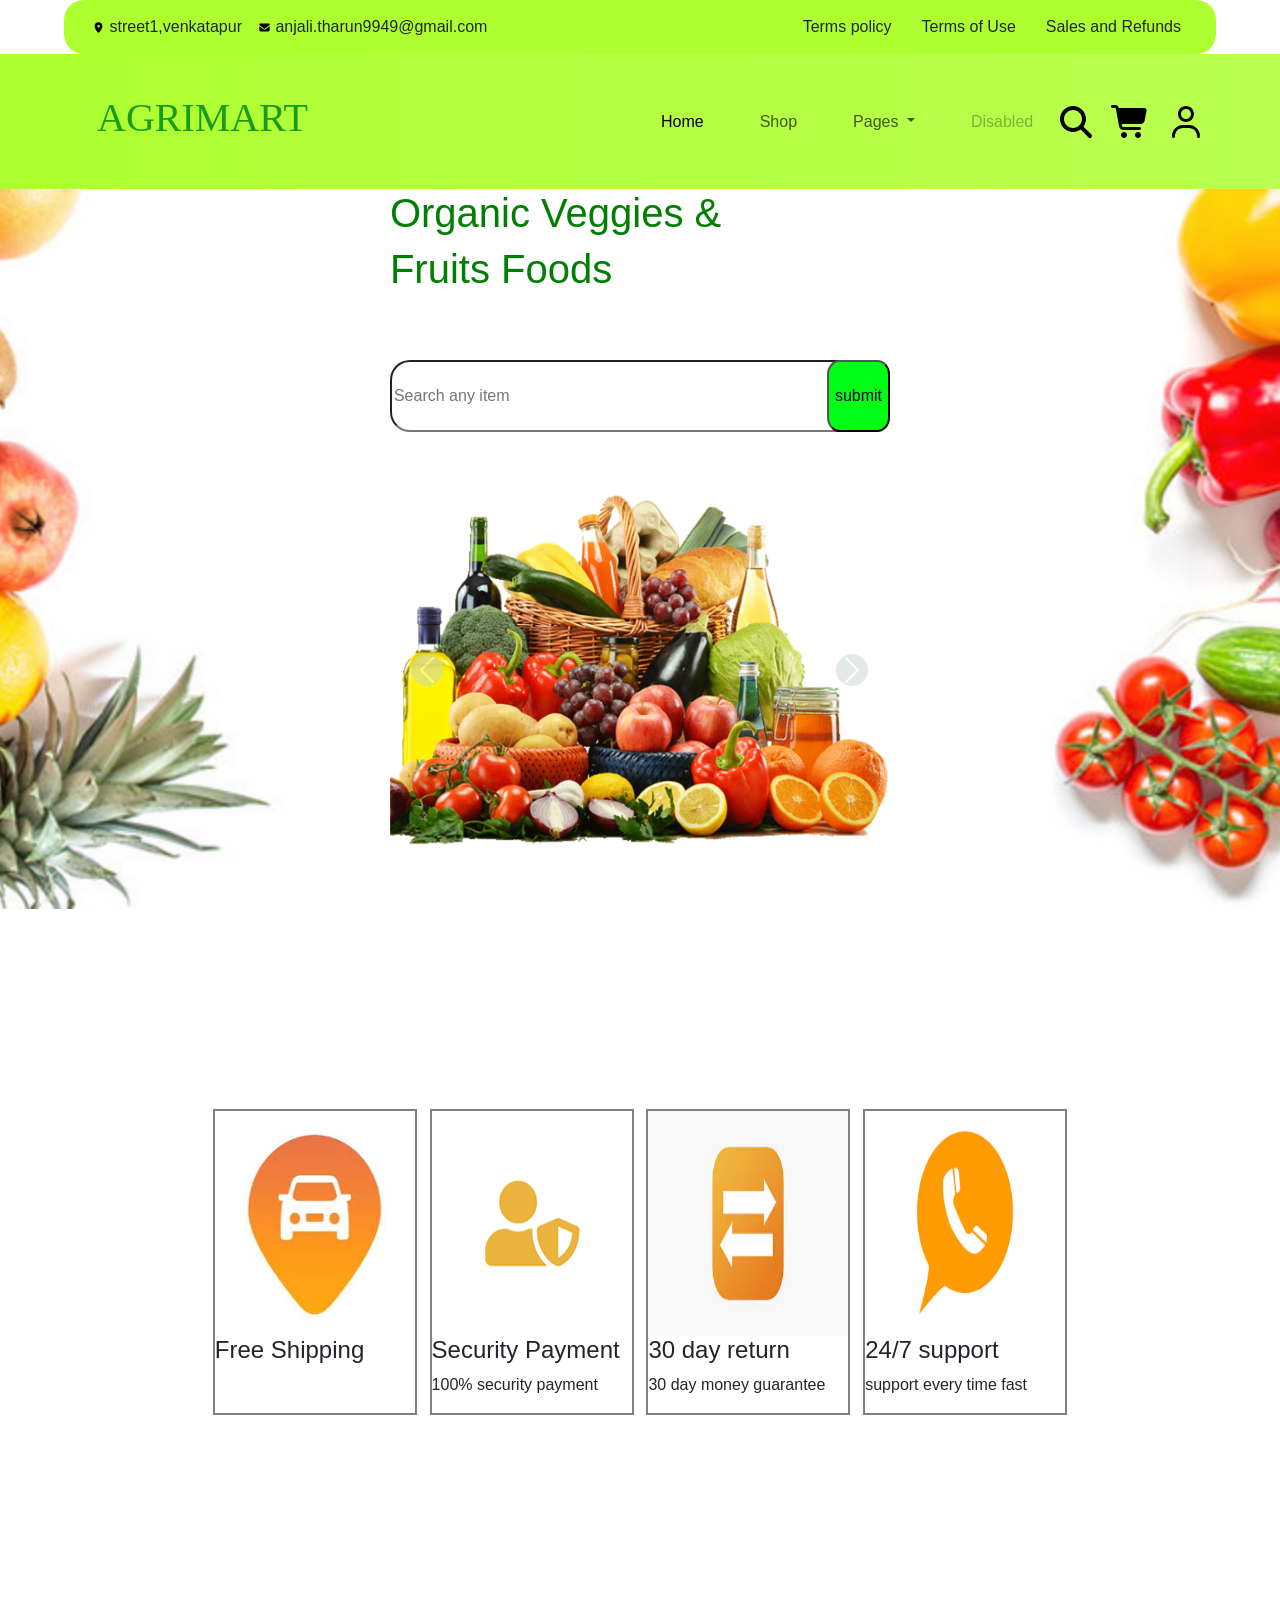
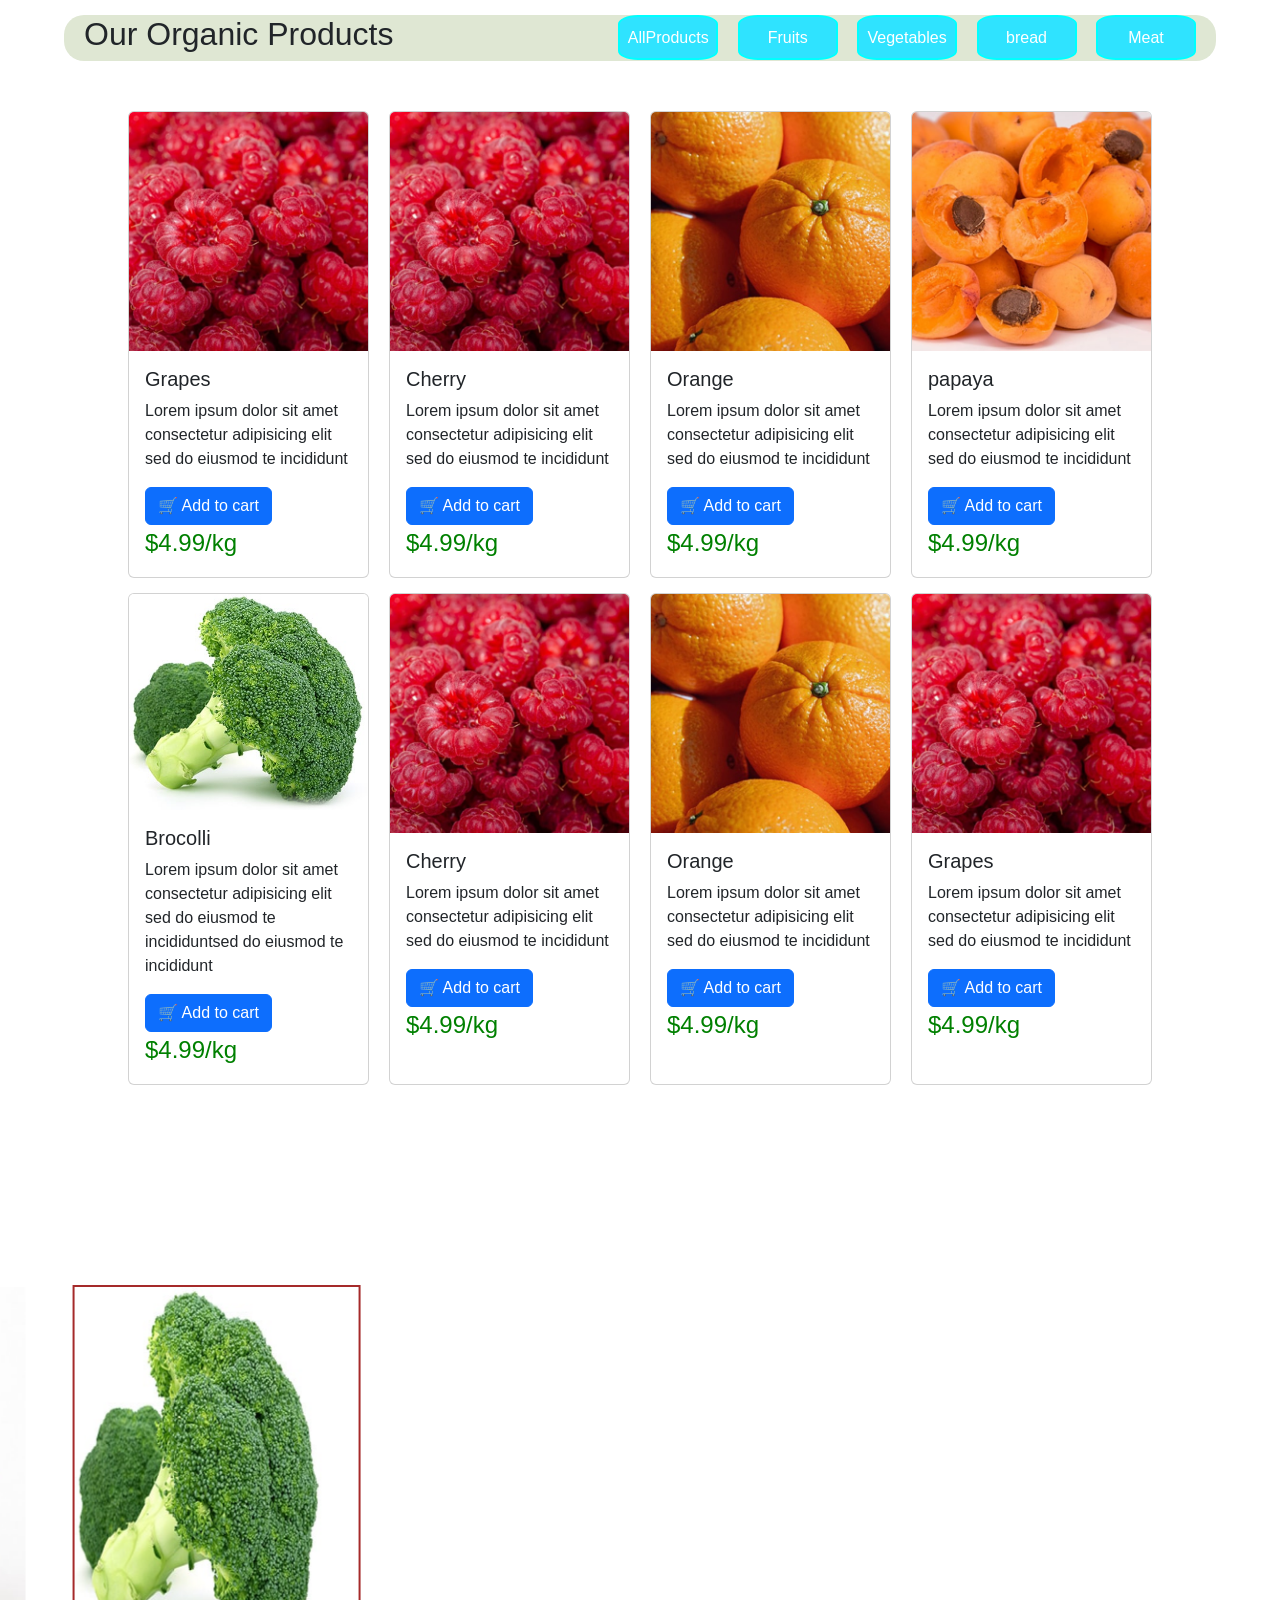
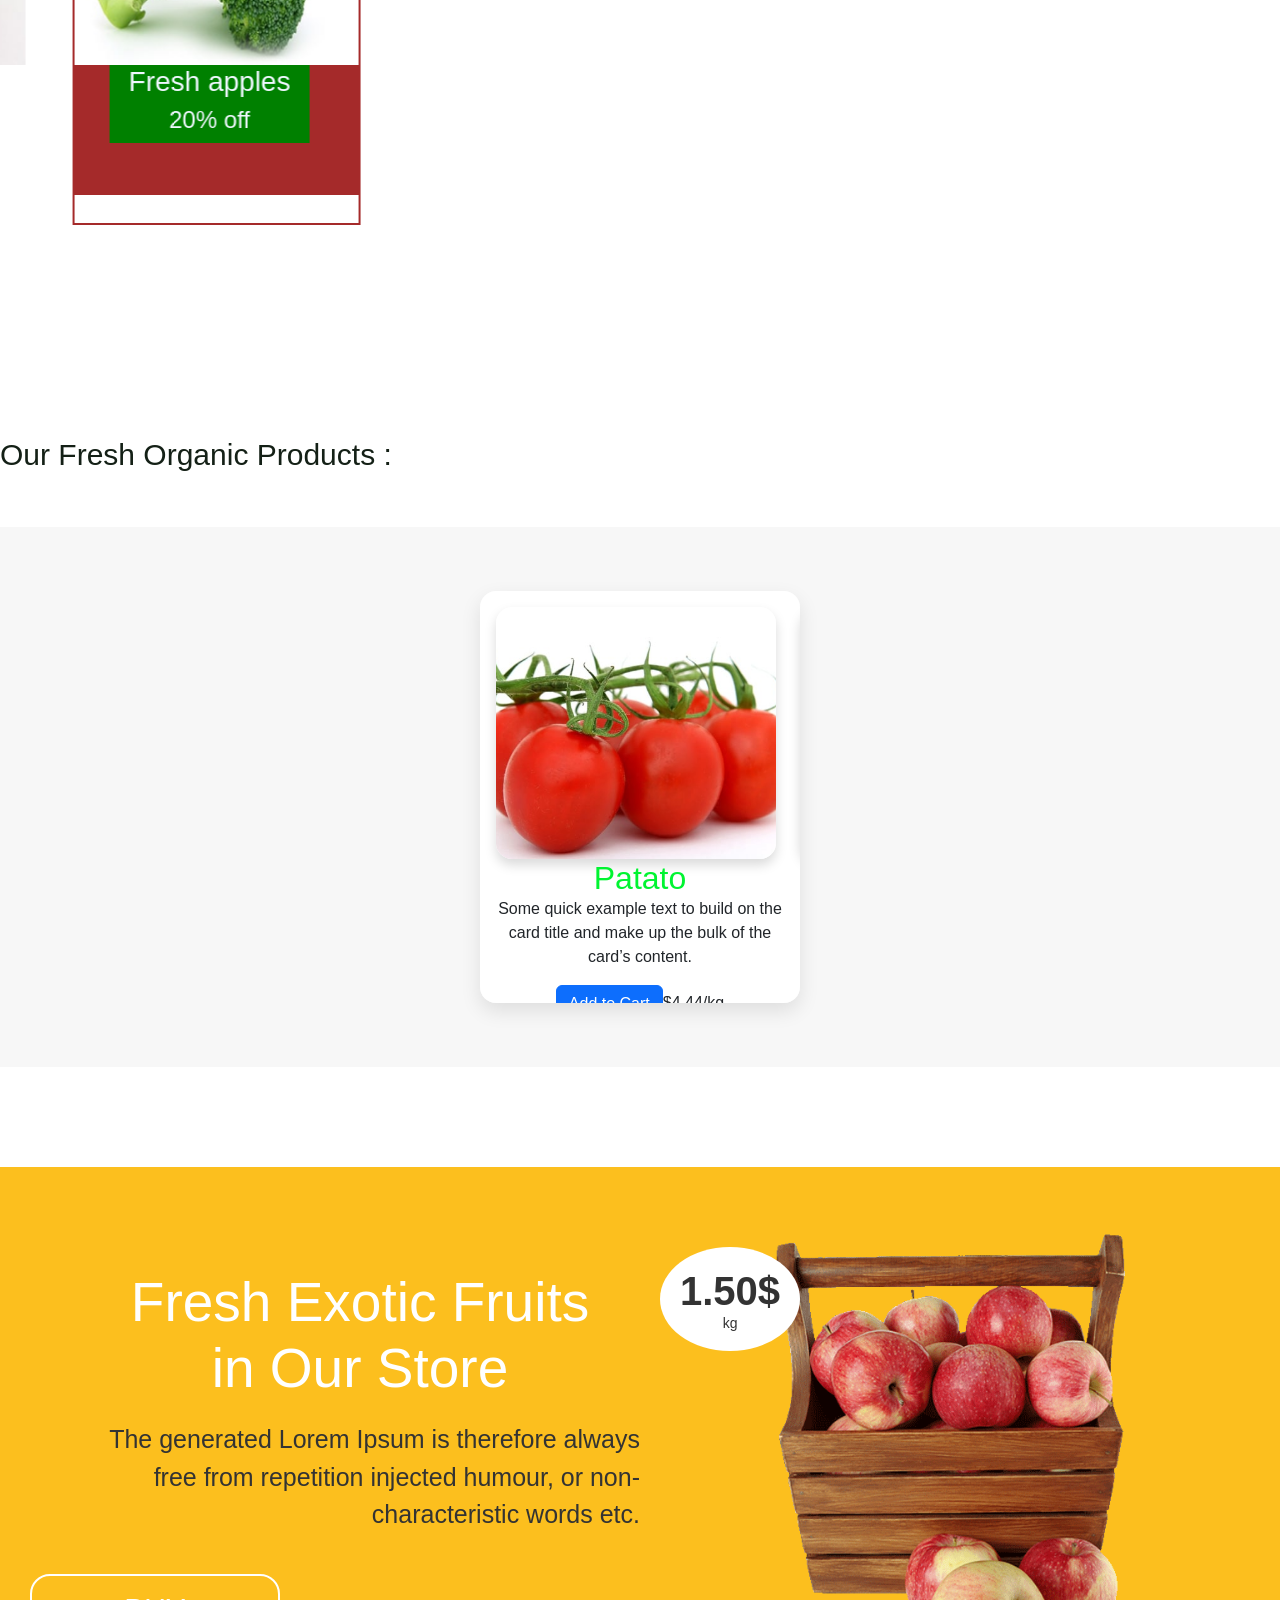
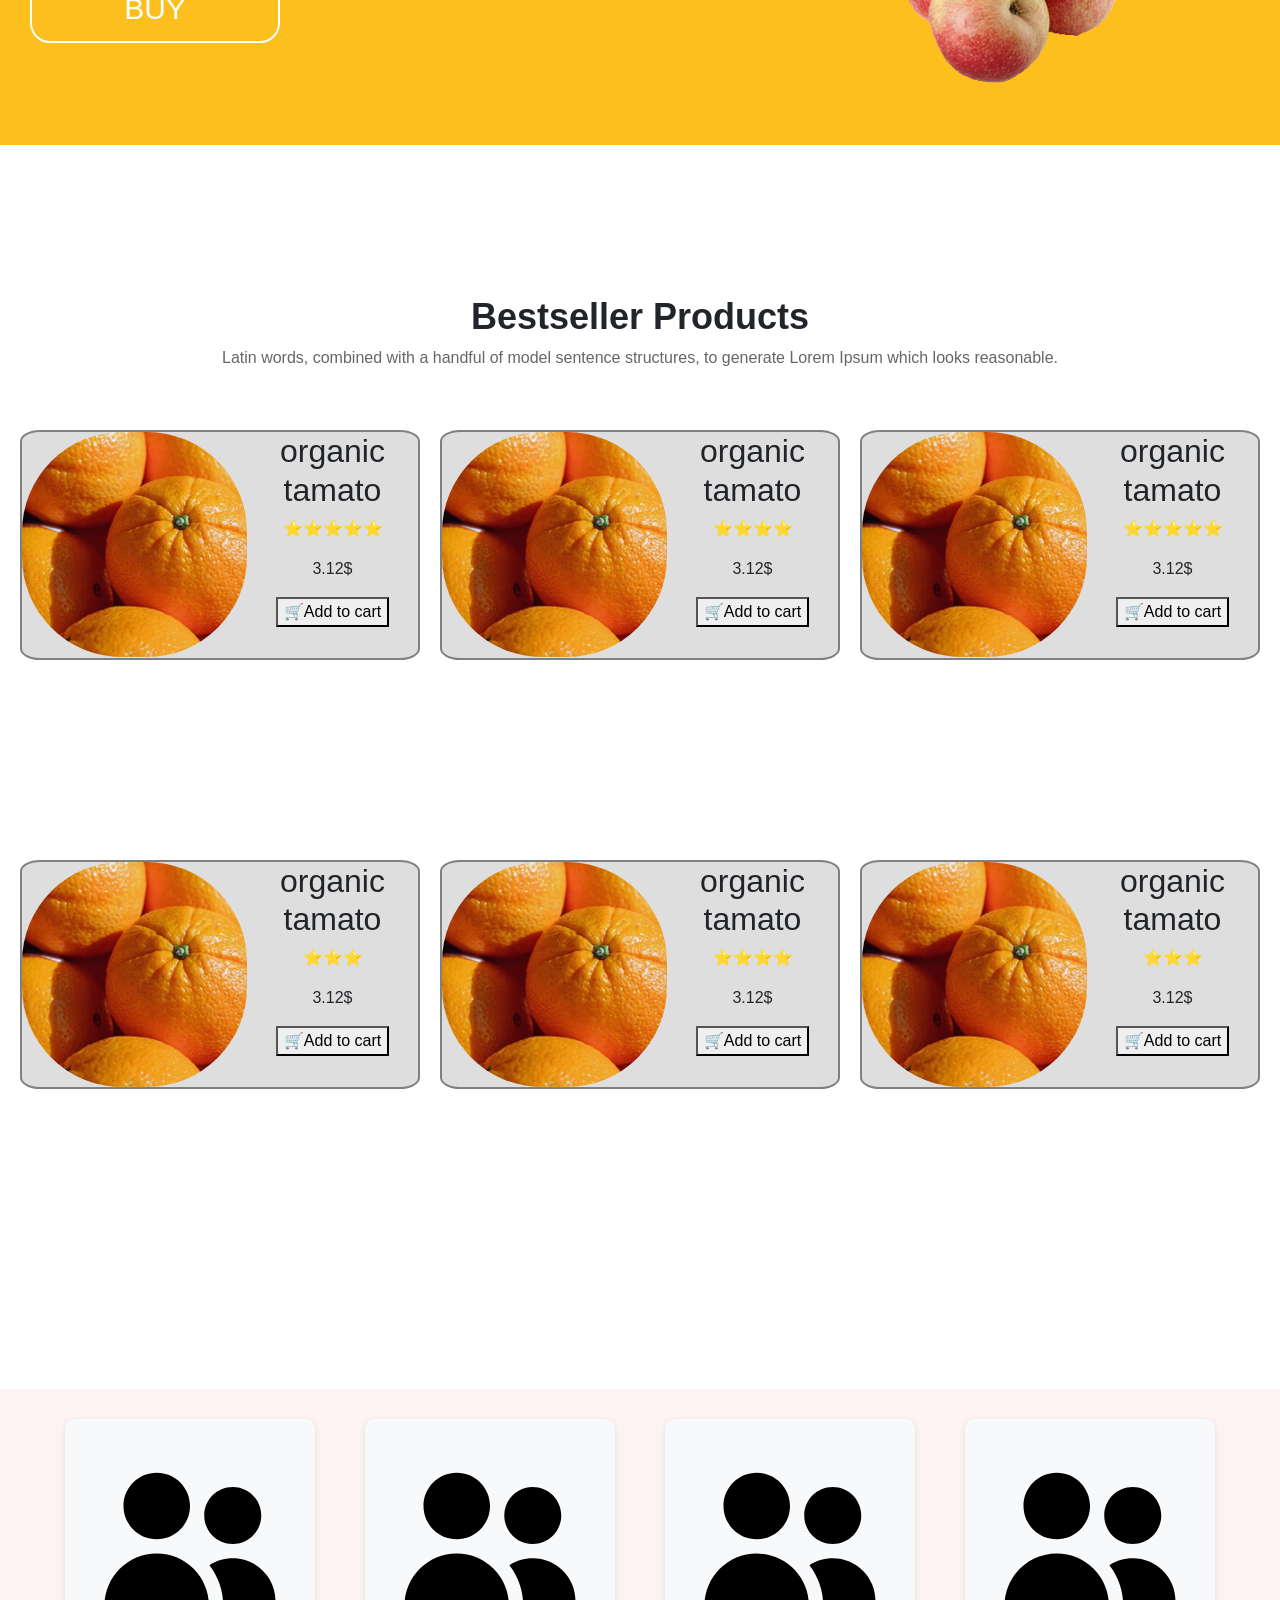
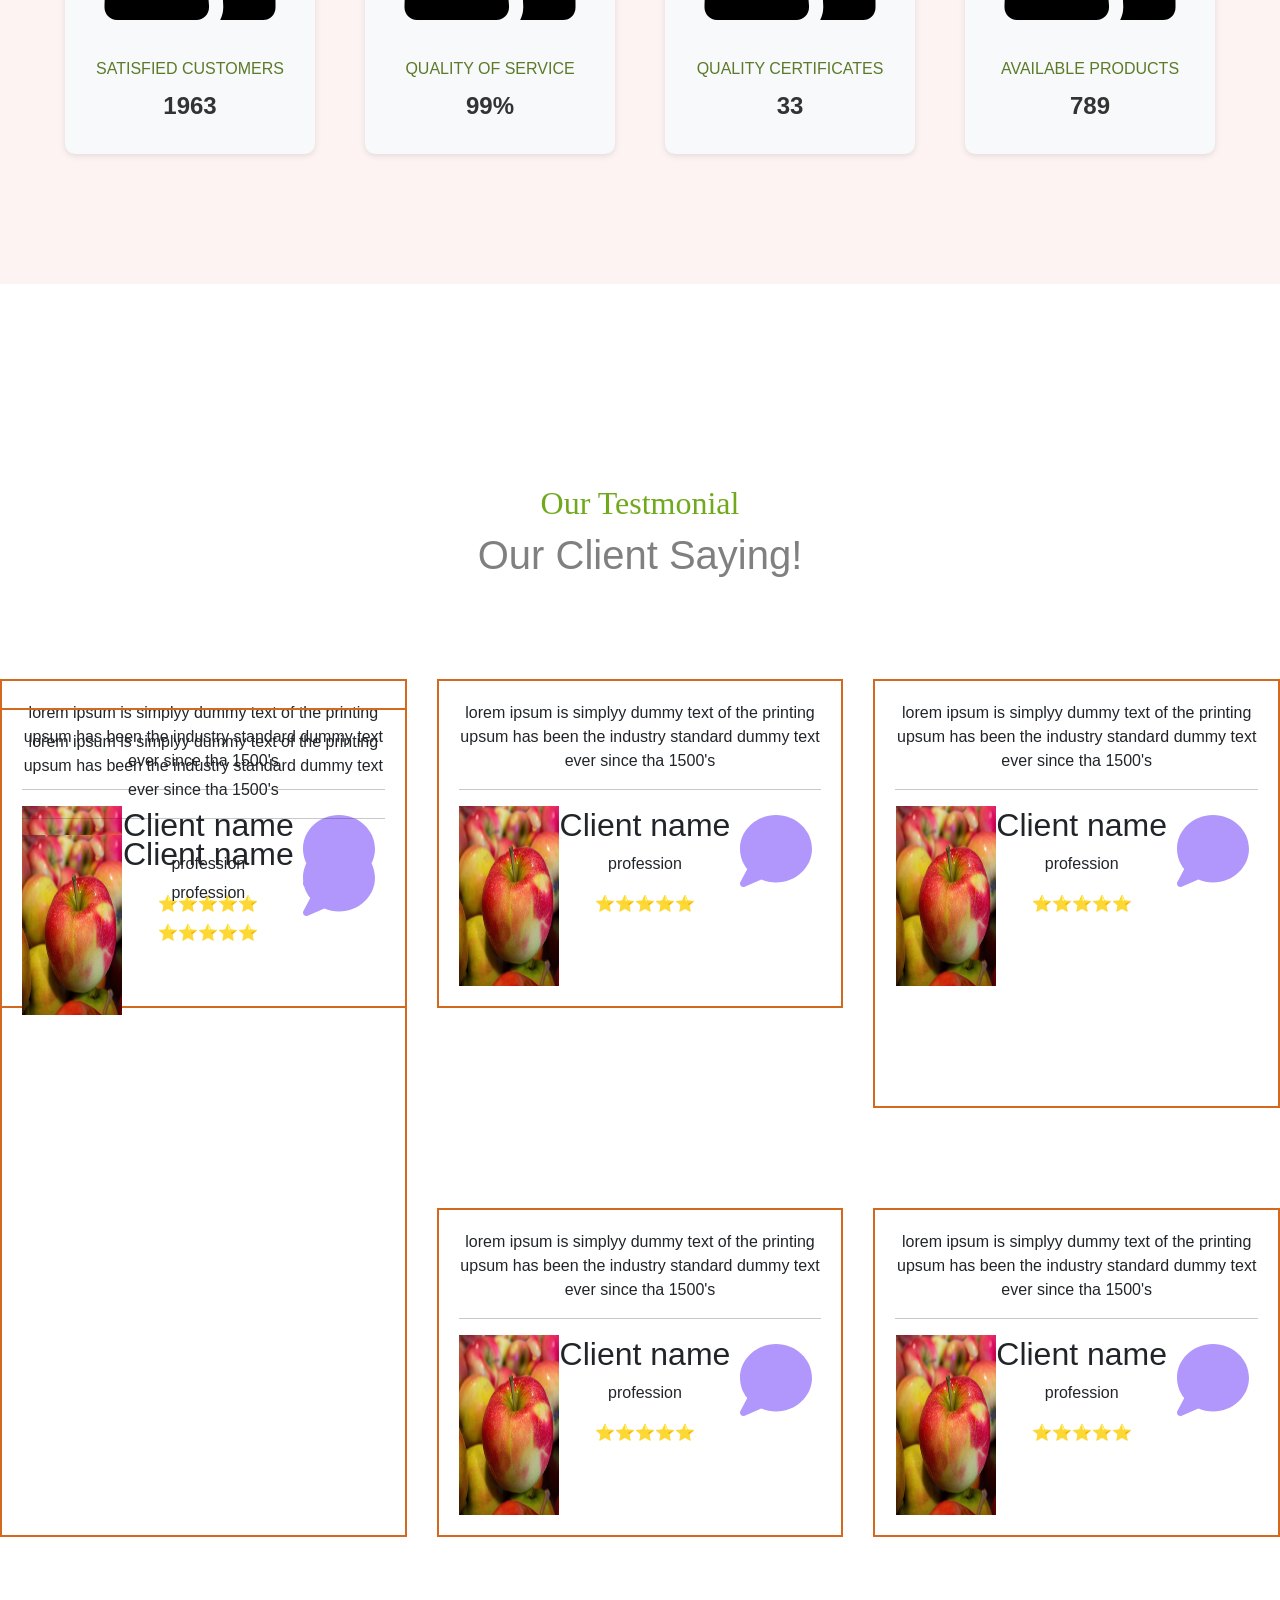
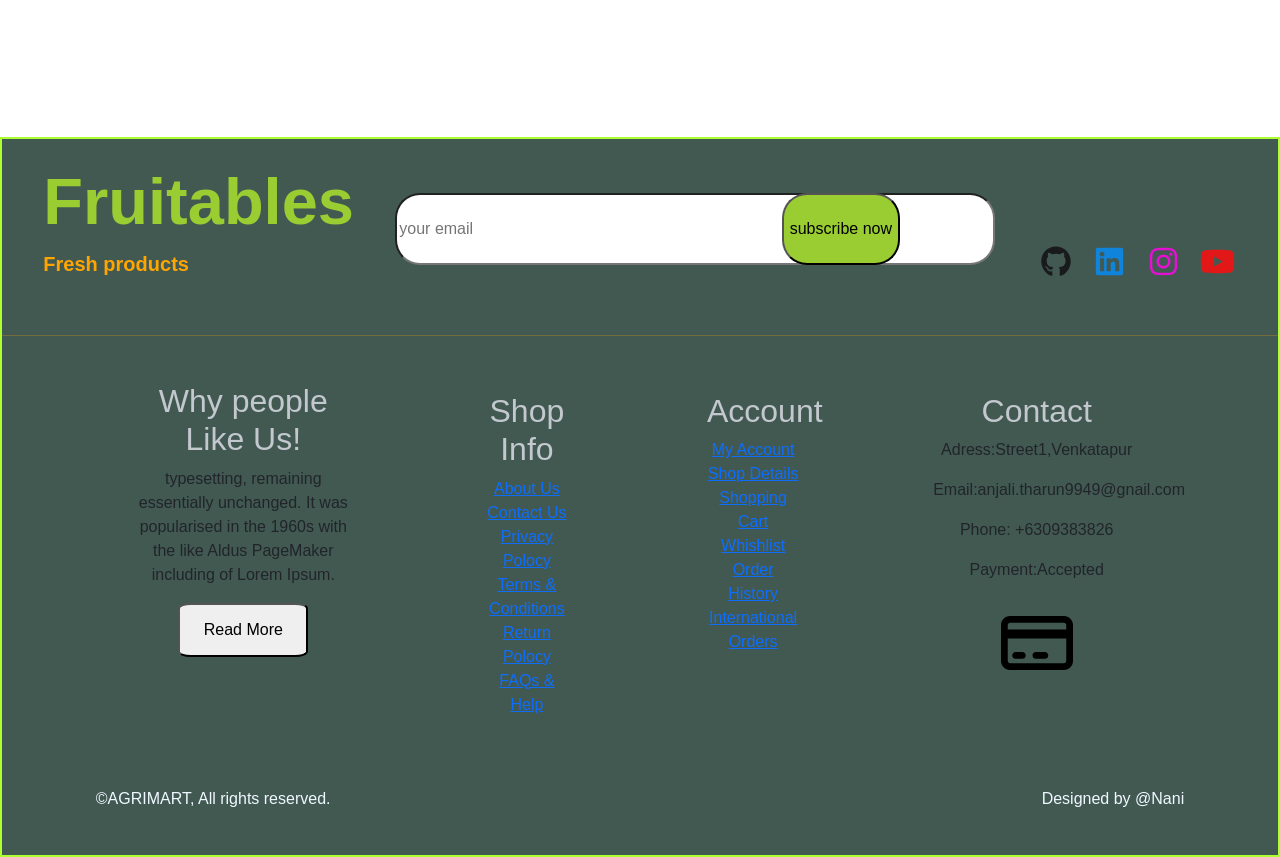
==== commit 0f79b90c: "commit" ====
--- a/nav/index.html
+++ b/nav/index.html
@@ -241,7 +241,7 @@
 
 </div>
 <!-- three -->
-<!-- <marquee behavior="scroll" direction="right"></h3> -->
+<marquee behavior="scroll" direction="right"></h3>
 <div class="three">
 <div class="t1">
   <div class="t11">
@@ -281,7 +281,9 @@
 
 
 </div>
-<!-- </marquee> -->
+</marquee>
+
+<div class="our">Our Fresh Organic Products :</div>
 
 <!-- scroll bar -->
 
--- a/page/basket.css
+++ b/page/basket.css
@@ -395,7 +395,15 @@
 }
 
 
-
+/* our fresh */
+.our{
+  font-family:Verdana, Geneva, Tahoma, sans-serif;
+  margin-bottom: 50px;
+  font-size: 30px;
+  font-weight: 100;
+
+  color: #142016;
+}
 
 
 
@@ -754,32 +762,32 @@
     .m63 img{
   
       height: 10vh;
-    }
-/* 
+   }
+ 
     .testmonials{
       animation-name: nani;
 
       animation-duration:15s;
       animation-iteration-count: infinite;
       position: relative;
-      animation-timing-function: linear; */
-/*     
+      animation-timing-function: linear;
+     
     }
     @keyframes nani{
       from{
         left:0px;
         height: 200px;
-        transform: translateX(0);
+        /* transform: translateX(0); */
 
       
       }
       to{
         left: 1500px;
-        transform: translateX(-50%);
+        /* transform: translateX(-50%); */
         
 
       }
-    } */
+    }
 
 
 /* testmonialsssss */
@@ -862,26 +870,26 @@
       height: 10vh;
     }
 
-    /* .testmonialss{
+    .testmonialss{
       animation-name: nanii;
 
       animation-duration:15s;
       animation-iteration-count: infinite;
       position: relative;
-    } */
-    /* @keyframes nanii{ */
-      /* from{ */
-        /* right:0px; */ 
-        /* height: 200px;
-        transform: translateX(0);
+    }
+    @keyframes nanii{
+       from{
+        right:0px; 
+         height: 200px;
+        /* transform: translateX(0); */
       
       }
       to{
         right: 1500px;
-        transform: translateX(-50%);
+        /* transform: translateX(-50%); */
 
       }
-    }
+    } 
 
 
     /* footer */
--- a/page/feature.css
+++ b/page/feature.css
@@ -37,7 +37,7 @@
     /* left: 0; */
 }
 .f1,.f2,.f3,.f4{
-    width: 95%;
+    width: 100%;
     text-align: center;
     margin-bottom: 70px;
     margin-top:70px ;
@@ -147,17 +147,223 @@
    width: 100%;
     margin-top: 100px; 
 }
+.our{
+    text-align: center;
+}
 .t1,.t2,.t3{
     width: 95%;
     margin-top: 100px;
     height: auto;
 }
 .t21 img{
-    width: 95%;
+    width: 100%;
 }
 .t3{
     margin-bottom: 200px;
 }
 }
-
-
+.basket{
+    width: 100%;
+    height: auto;
+}
+.b1 h2{
+width: 100%;
+    text-align: center;
+
+
+}
+.b1 button{
+    margin-left:-50px;
+}
+.b1 p{
+    width: 100%;
+    text-align: end;
+}
+.sell1{
+    margin-bottom:100px;
+}
+.s1{
+    margin-bottom: 100px;
+}
+.s12 {
+    text-align: center;
+    
+}
+
+.s2{
+    margin-bottom: 100px;
+}
+.s22 {
+    text-align: center;
+    
+}
+.s3{
+    margin-bottom: 100px;
+}
+.s32 {
+    text-align: center;
+    
+}
+.s4{
+    margin-bottom: 100px;
+}
+.s42 {
+    text-align: center;
+    
+}
+.s5{
+    margin-bottom: 100px;
+}
+.s52 {
+    text-align: center;
+    
+}
+.s6{
+    margin-bottom: 100px;
+}
+.s62 {
+    text-align: center;
+    
+}
+.group{
+width: 100%;
+}
+.g{
+    margin-bottom: 100px;
+}
+.Test1{
+    width: 100%;
+    border: 2px solid chocolate;
+    text-align: center;
+    height: auto;
+    margin-bottom: 100px;
+
+}
+.m2{
+    display: flex;
+    width: 100%;
+
+}
+.m21 img{
+    width: 100px;
+    height: 20vh;
+}
+
+.Test2{
+    width: 100%;
+    border: 2px solid chocolate;
+    text-align: center;
+    height: auto;
+    margin-bottom: 100px;
+
+}
+.m4{
+    display: flex;
+    width: 100%;
+
+}
+.m41 img{
+    width: 100px;
+    height: 20vh;
+}
+.Test3{
+    width: 100%;
+    border: 2px solid chocolate;
+    text-align: center;
+    height: auto;
+    /* margin-bottom: 100px; */
+
+}
+.m6{
+    display: flex;
+    width: 100%;
+
+}
+.m61 img{
+    width: 100px;
+    height: 20vh;
+}
+.Testt1{
+    width: 100%;
+    border: 2px solid chocolate;
+    text-align: center;
+    height: auto;
+    margin-bottom: 100px;
+    margin-top: -500px;
+
+}
+.mm2{
+    display: flex;
+    width: 100%;
+    /* margin-top: -200px; */
+
+}
+.mm21 img{
+    width: 100px;
+    height: 20vh;
+}
+
+.Testt2{
+    width: 100%;
+    border: 2px solid chocolate;
+    text-align: center;
+    height: auto;
+    margin-bottom: 100px;
+
+}
+.mm4{
+    display: flex;
+    width: 100%;
+
+}
+.mm41 img{
+    width: 100px;
+    height: 20vh;
+}
+.Testt3{
+    width: 100%;
+    border: 2px solid chocolate;
+    text-align: center;
+    height: auto;
+    margin-bottom: 100px;
+
+}
+.mm6{
+    display: flex;
+    width: 100%;
+
+}
+.mm61 img{
+    width: 100px;
+    height: 20vh;
+}
+
+.footer{
+    width: 100%;
+}
+.testmonials{
+      animation-name: nani;
+
+      animation-duration:15s;
+      animation-iteration-count: infinite;
+      position: relative;
+      animation-timing-function: linear;
+     
+    }
+    @keyframes nani{
+      from{
+        left:0px;
+        height: 200px;
+        /* transform: translateX(0); */
+
+      
+      }
+      to{
+        left: 1500px;
+        /* transform: translateX(-50%); */
+        
+
+      }
+    }
+
+
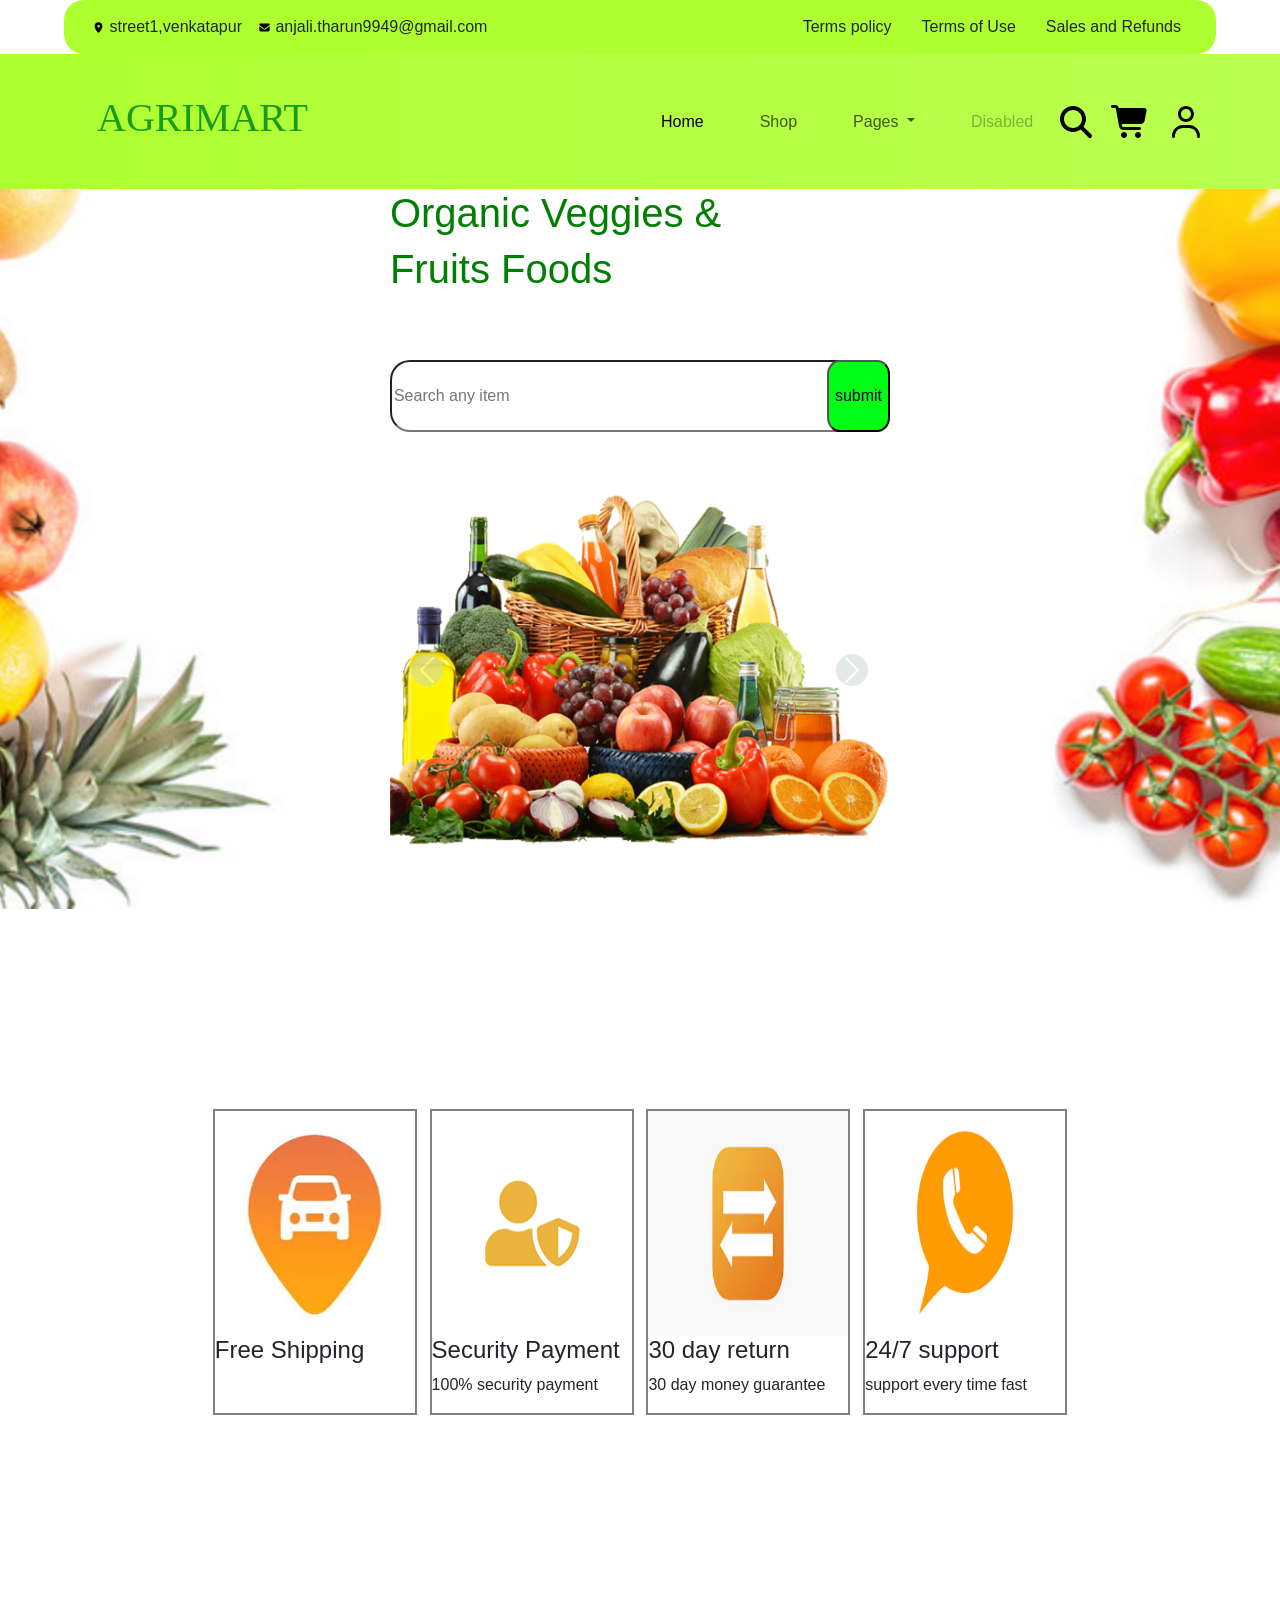
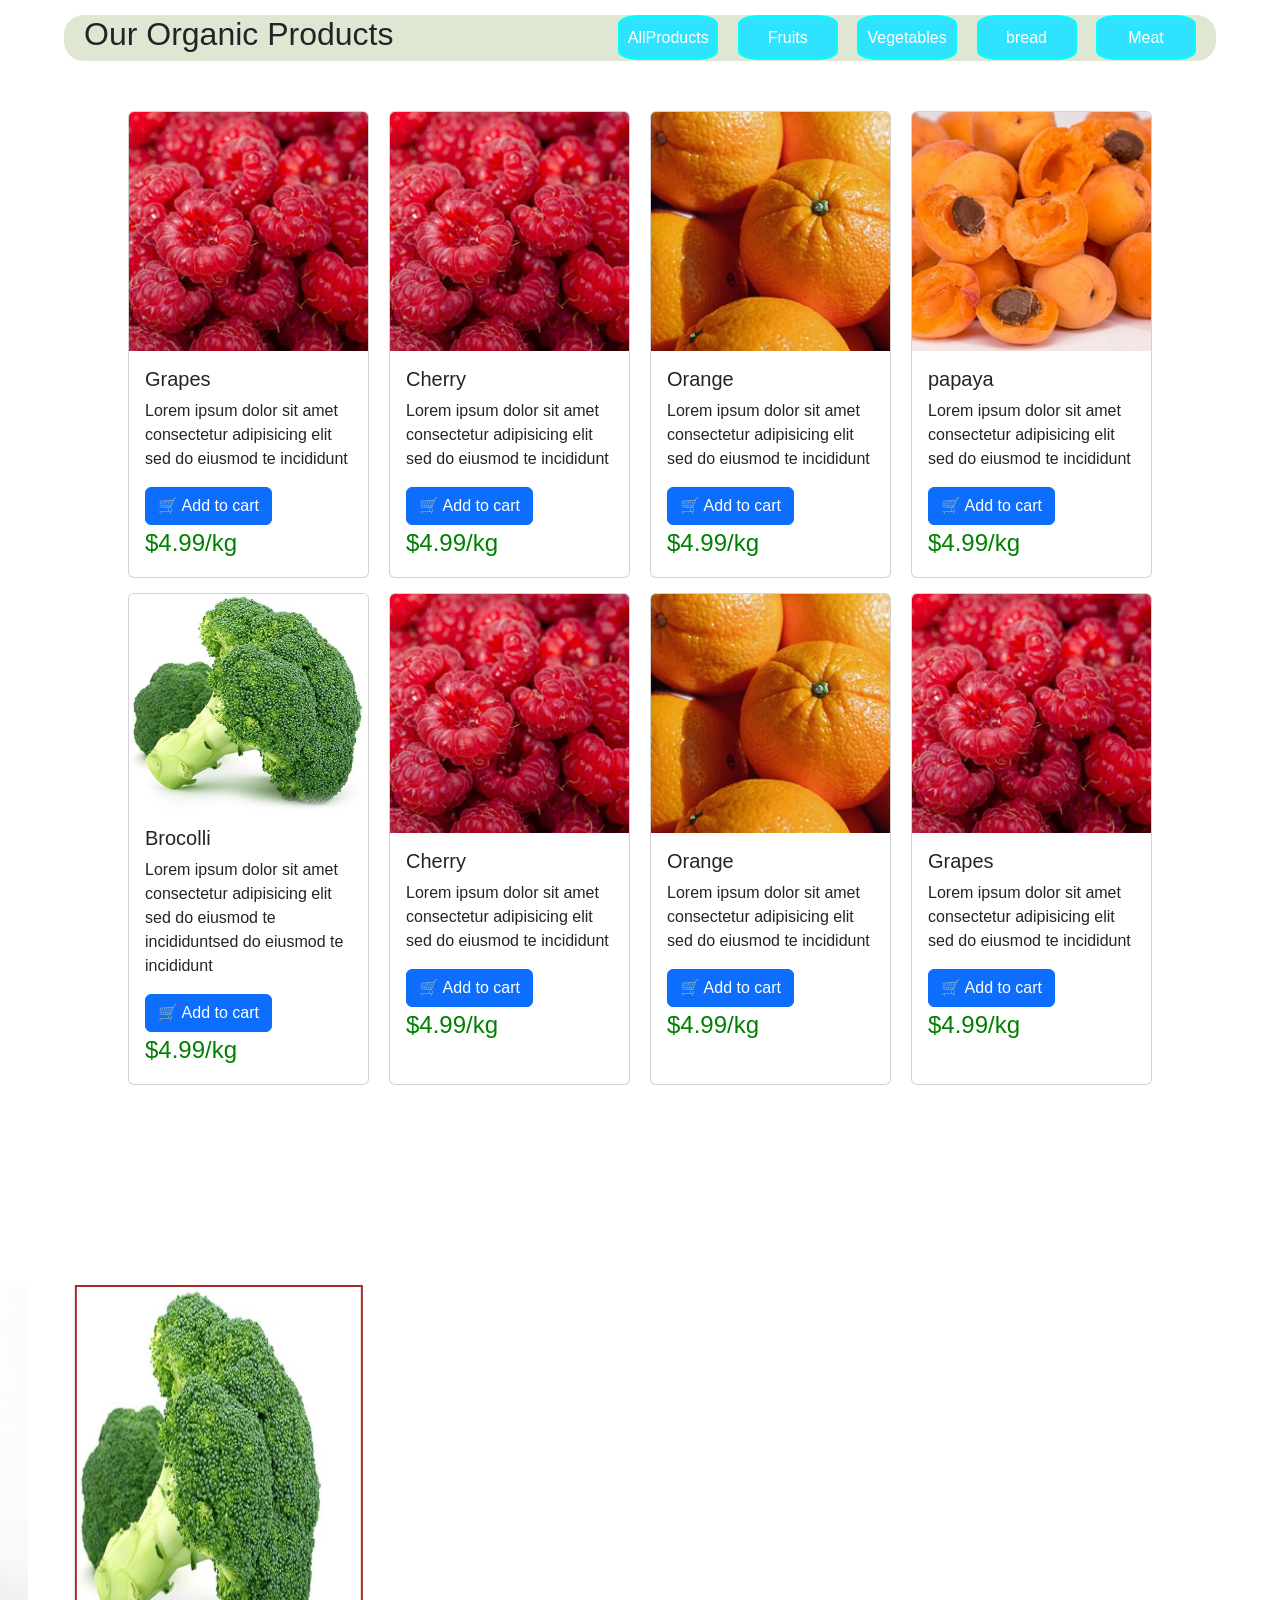
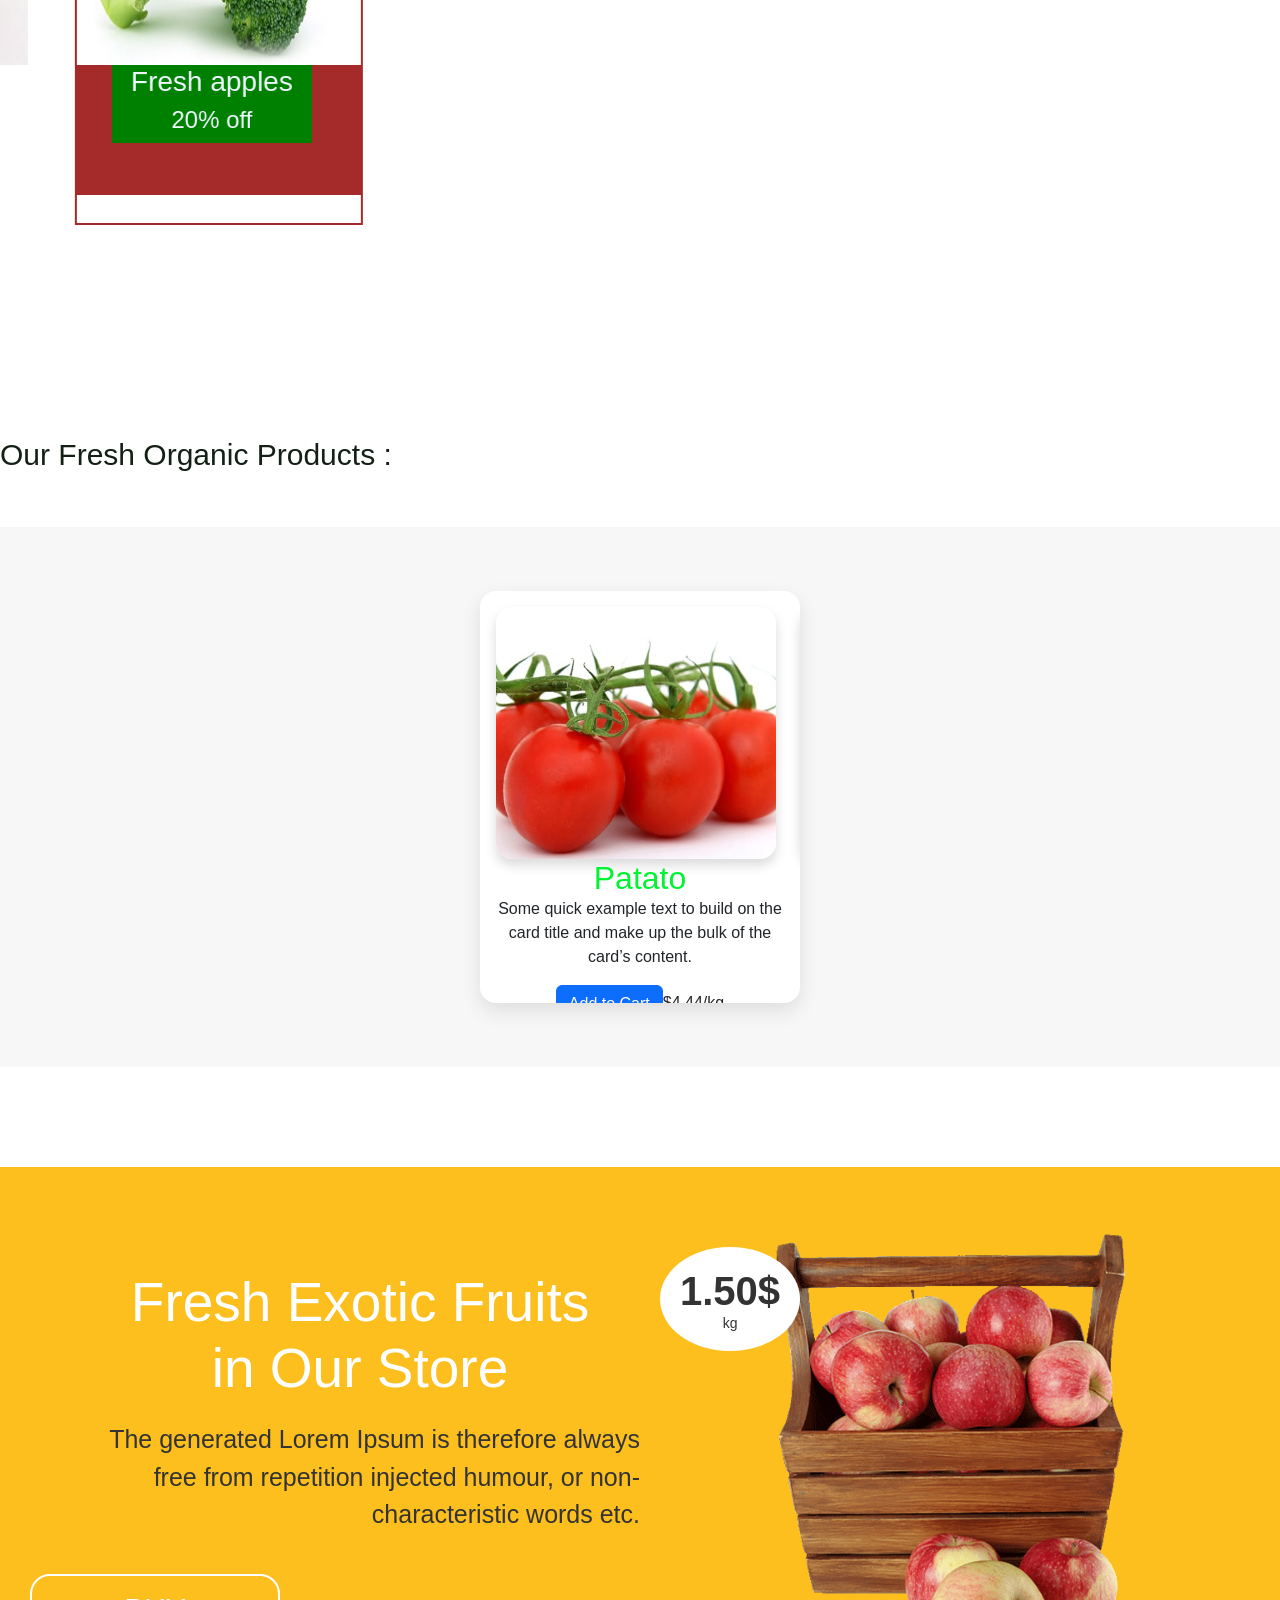
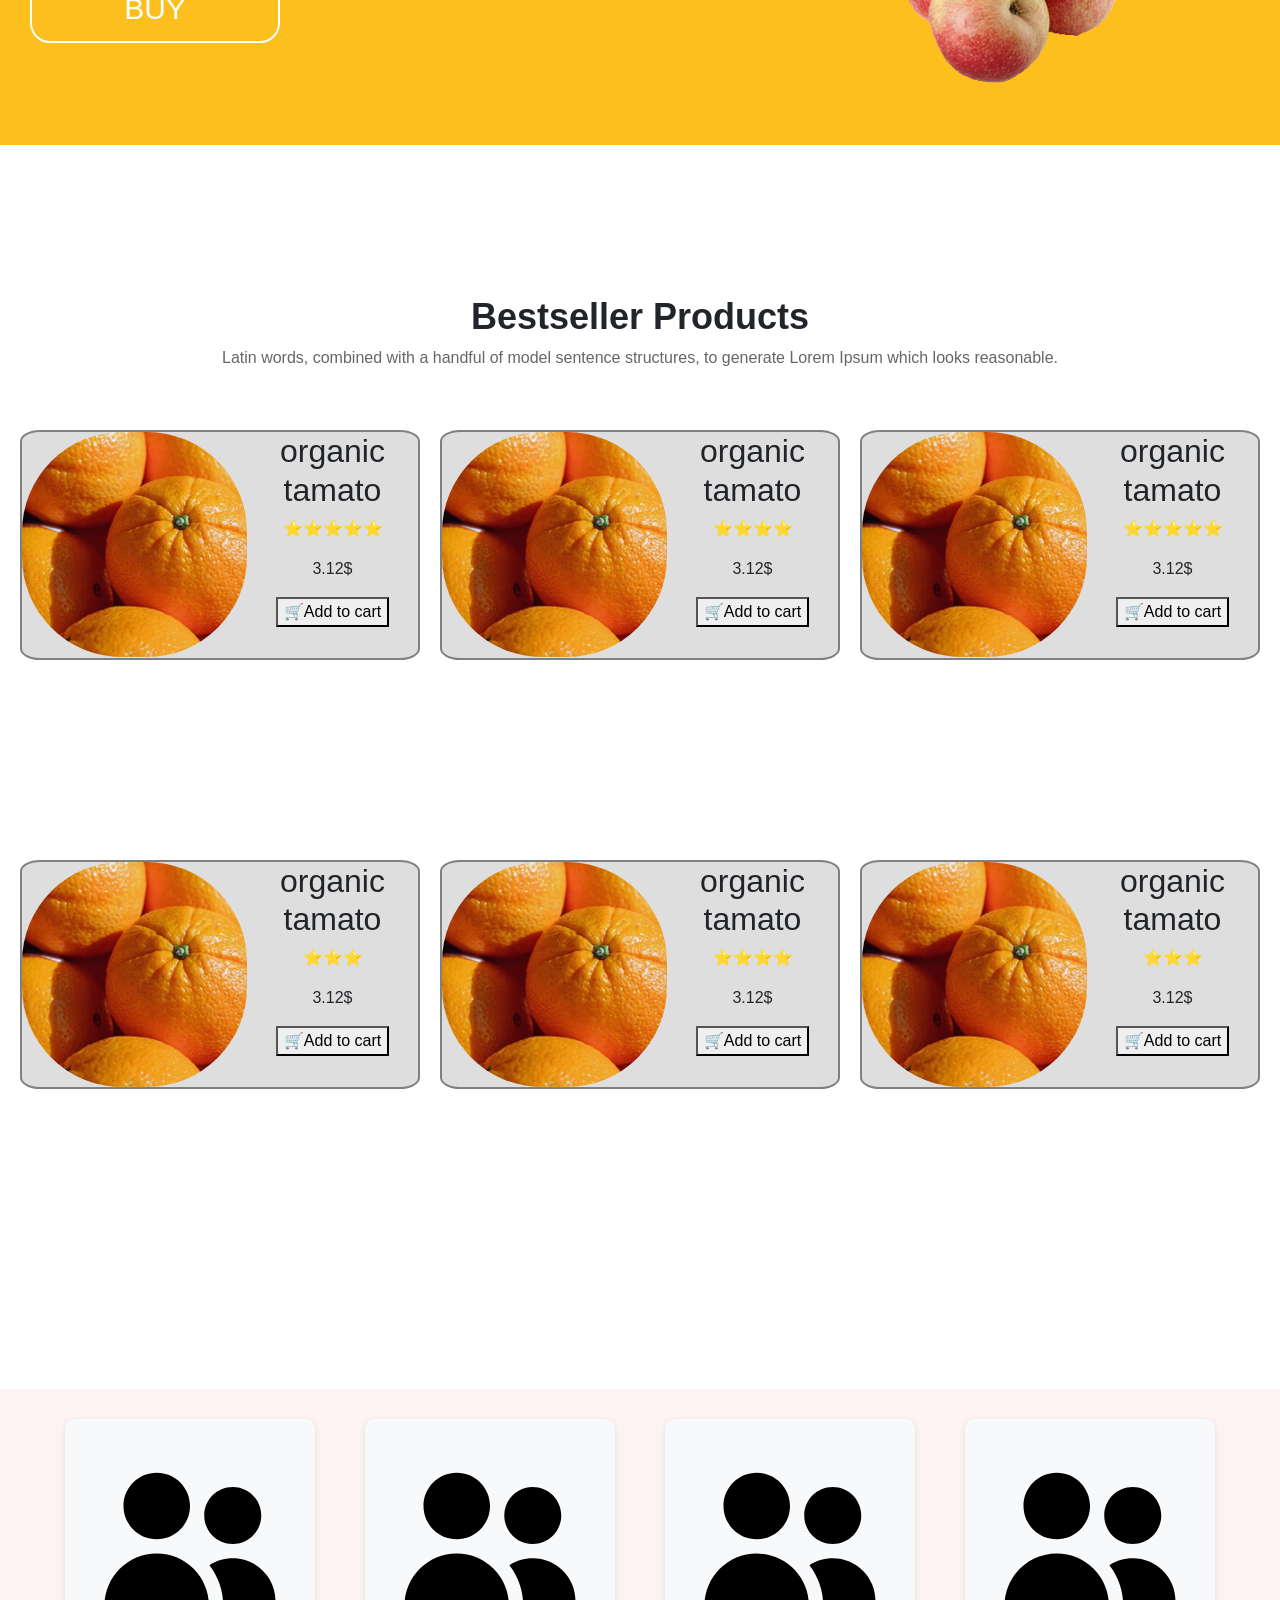
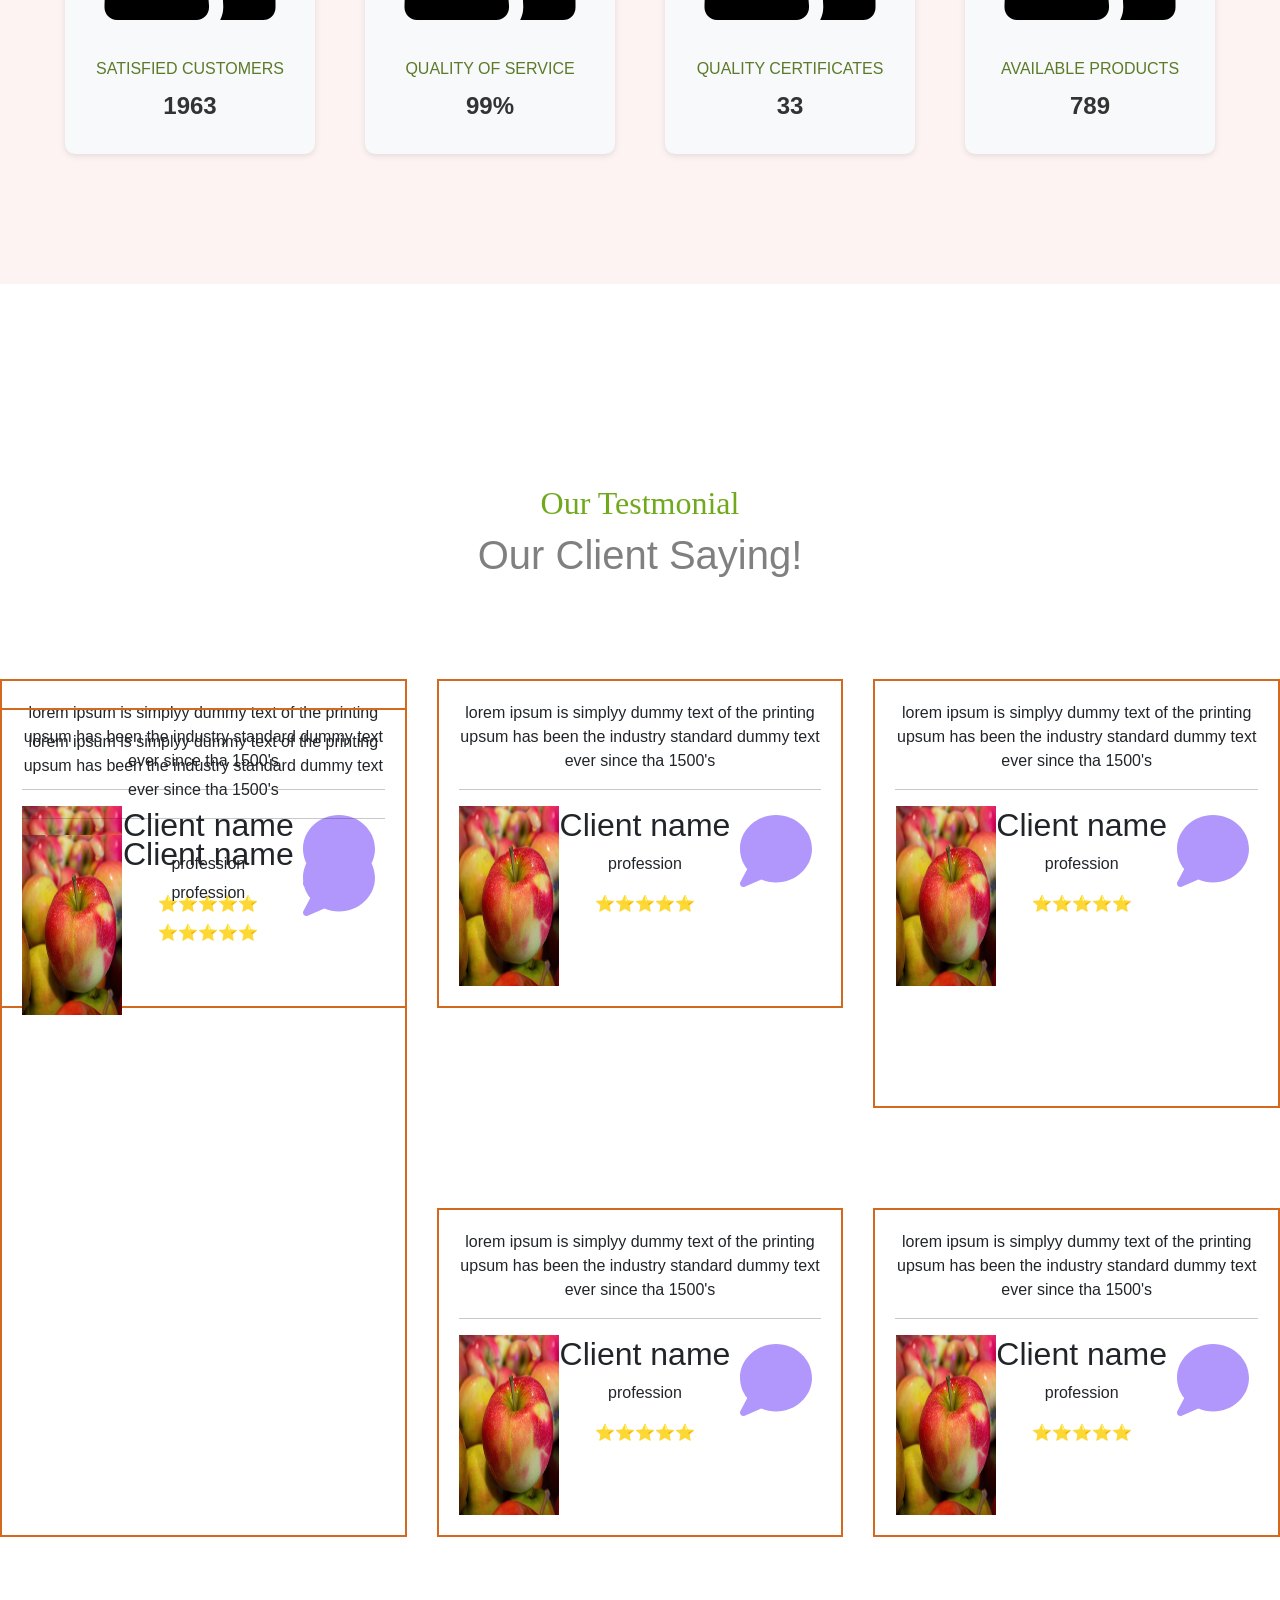
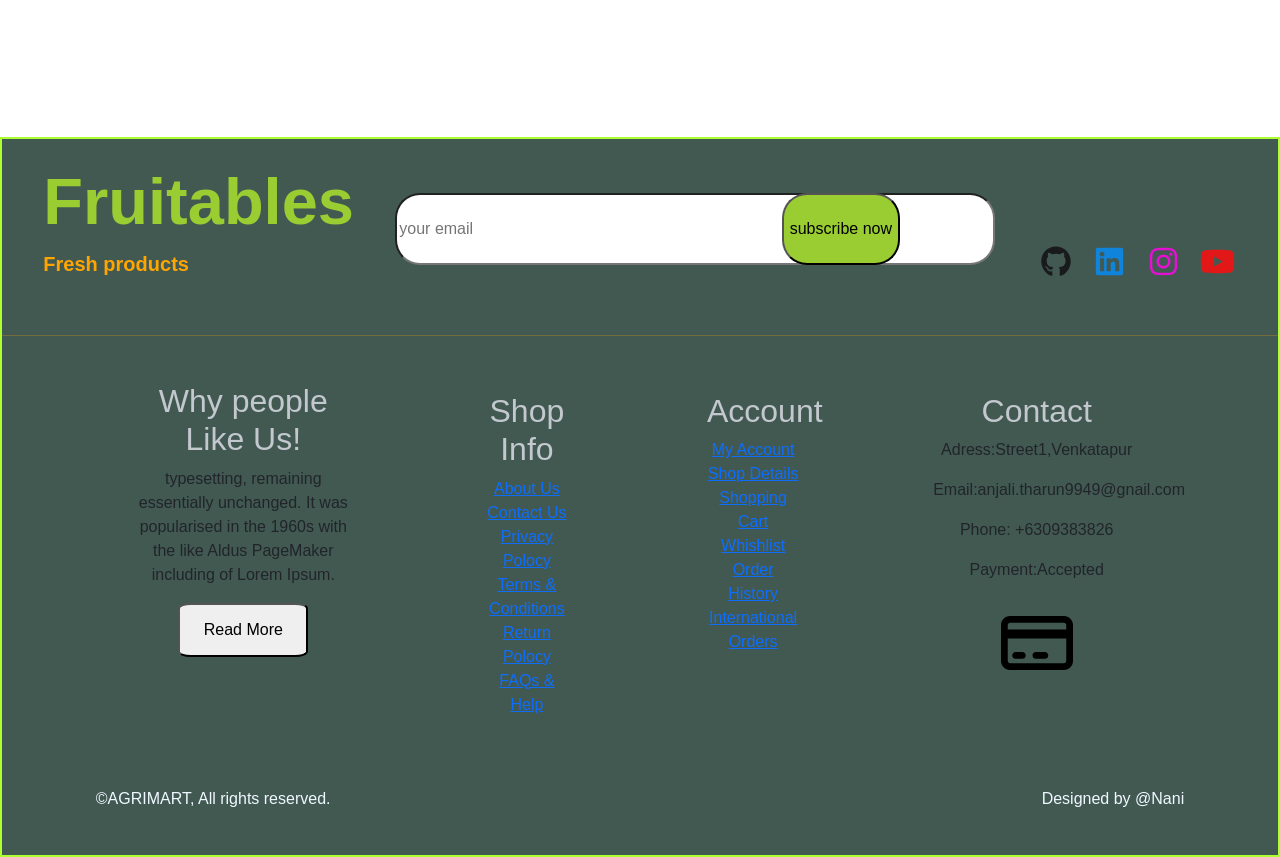
==== commit 48d85ecc: "jj" ====
--- a/nav/index.html
+++ b/nav/index.html
@@ -70,6 +70,7 @@
   </div>
 </nav>
 
+
 <!-- page start -->
 <div class="page">
     <div class="page11">
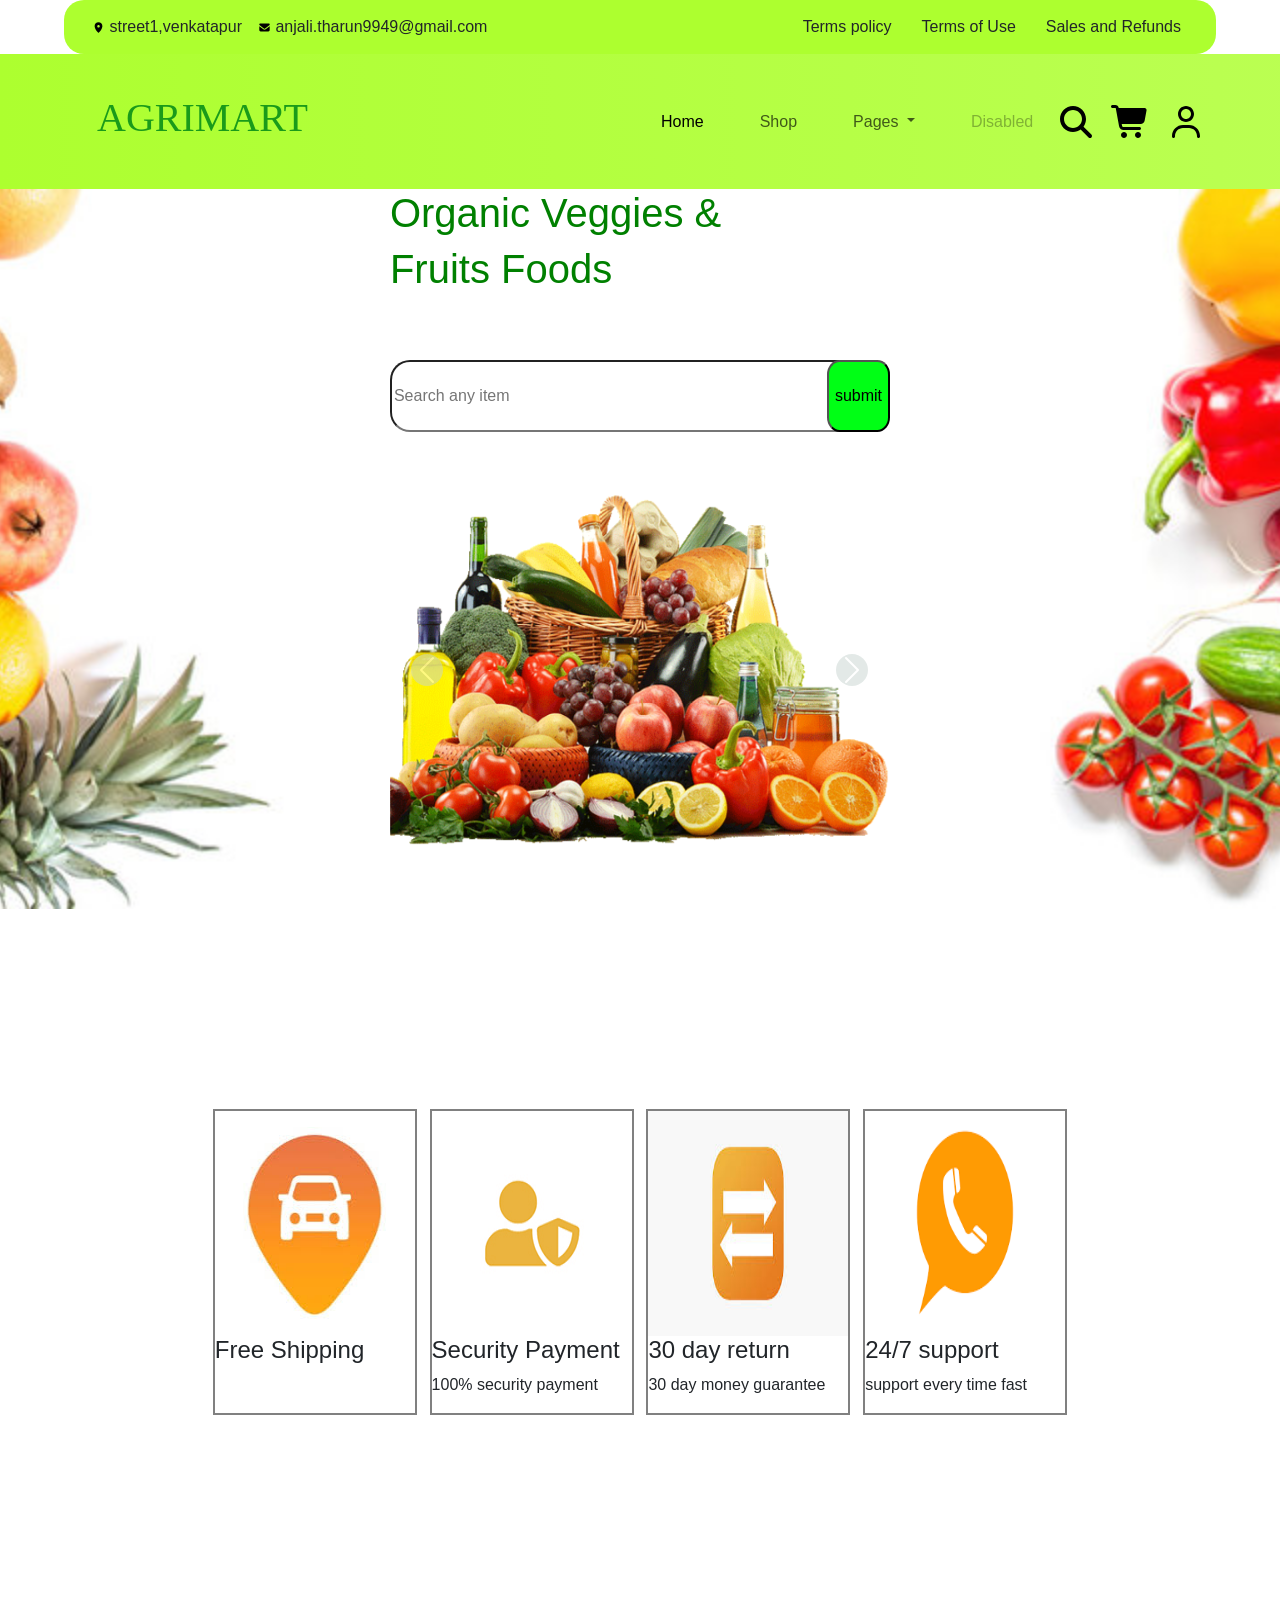
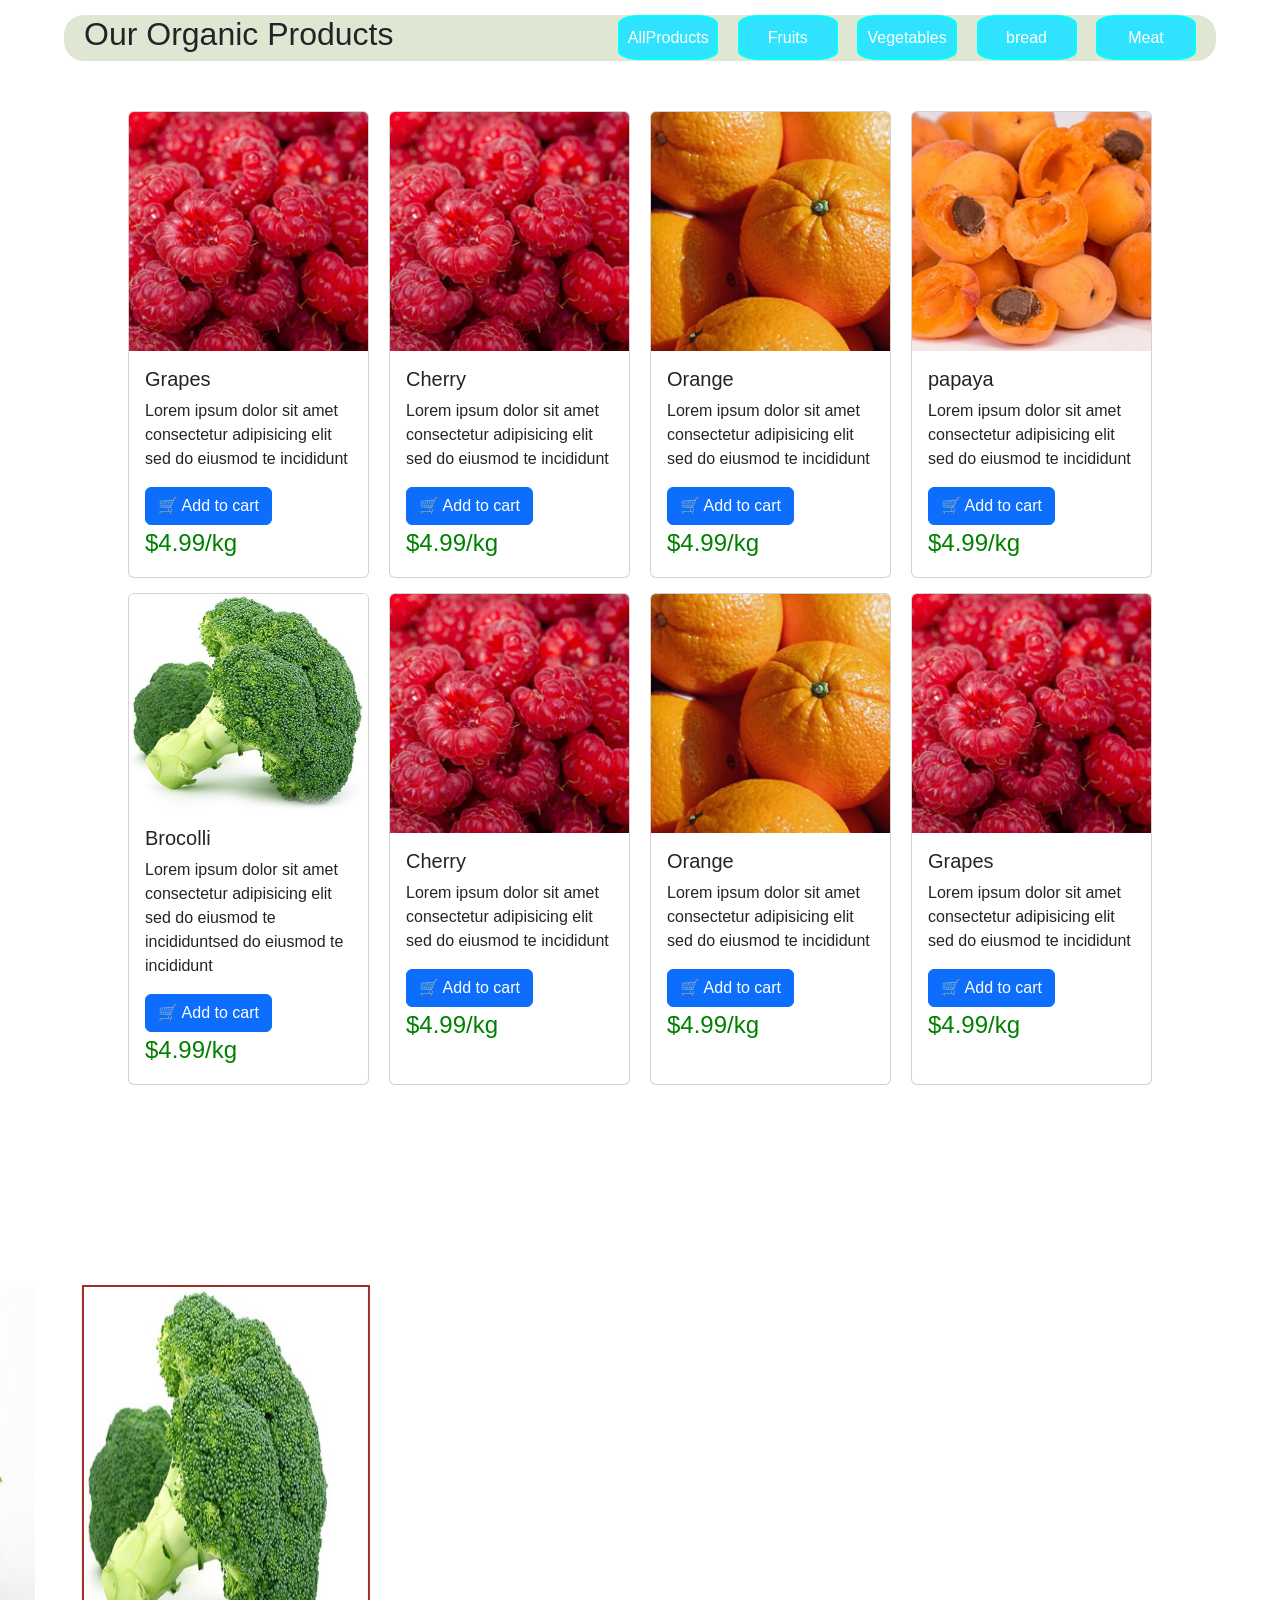
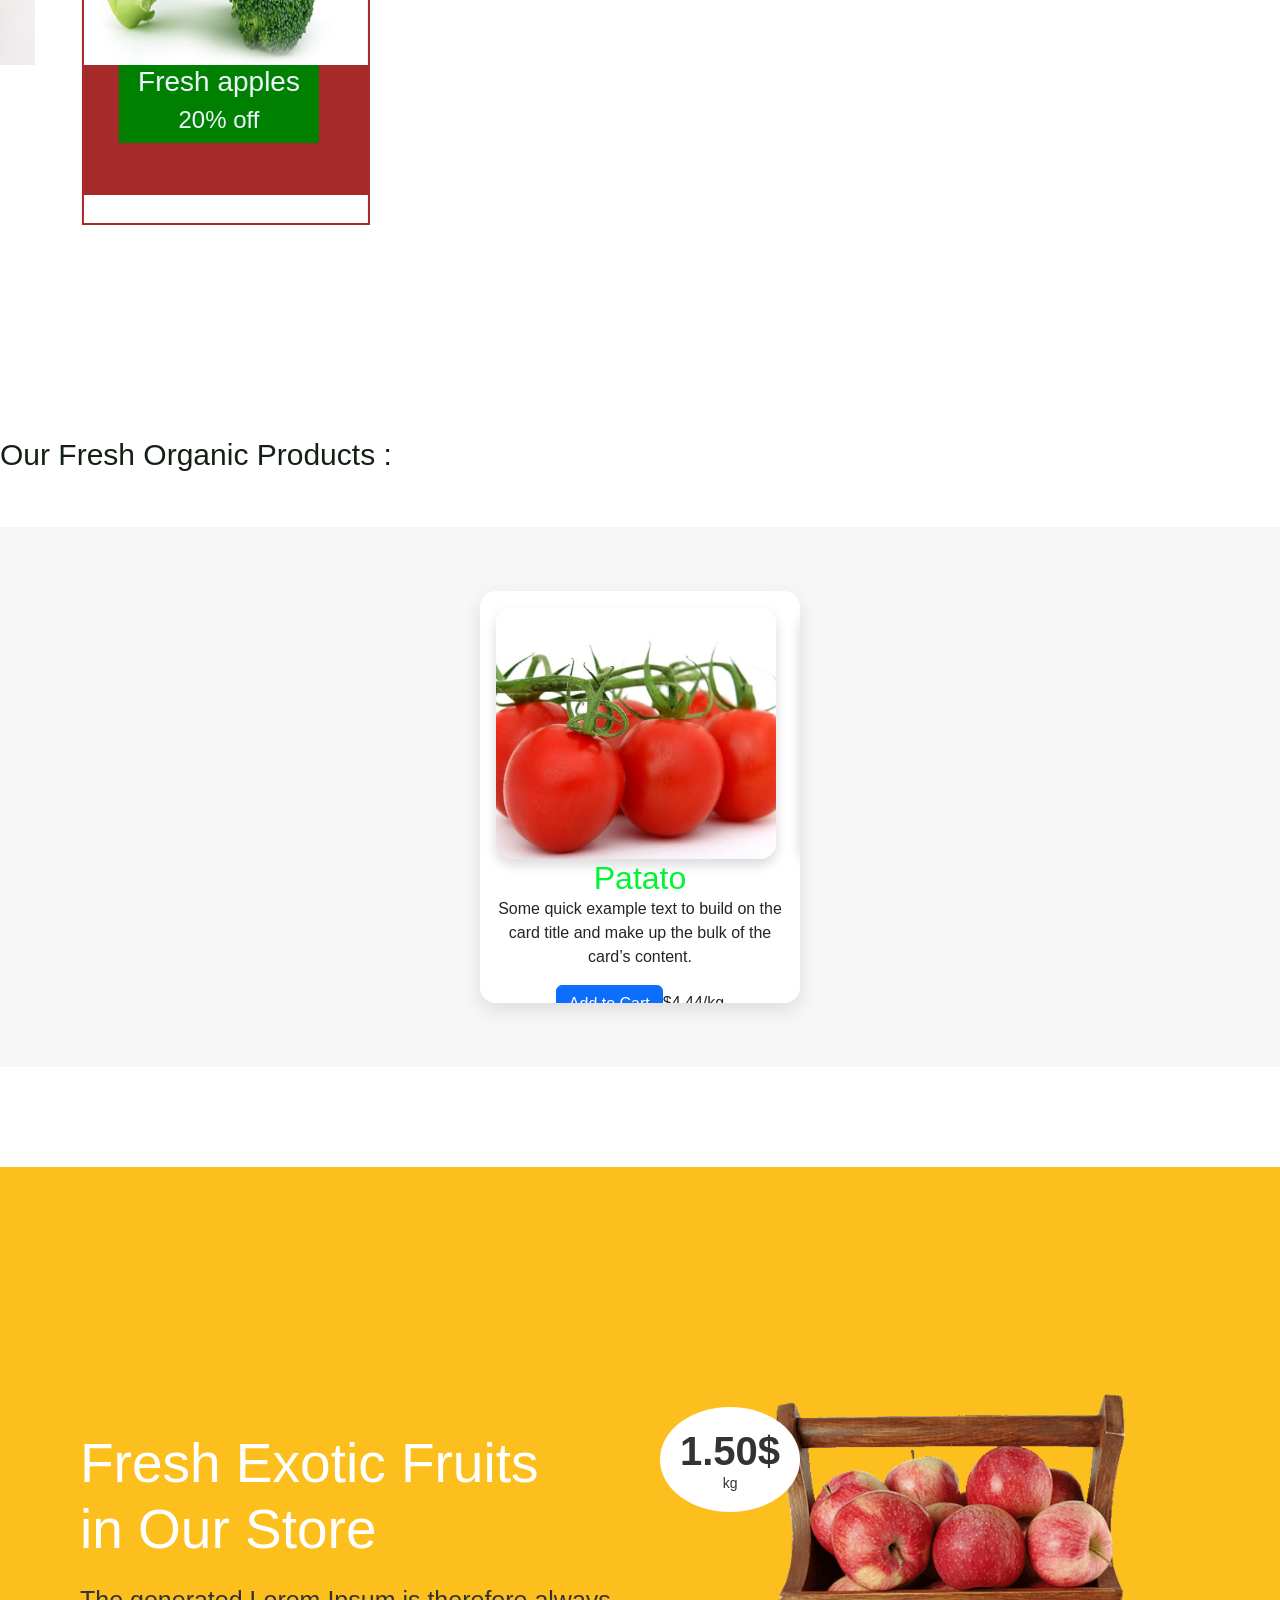
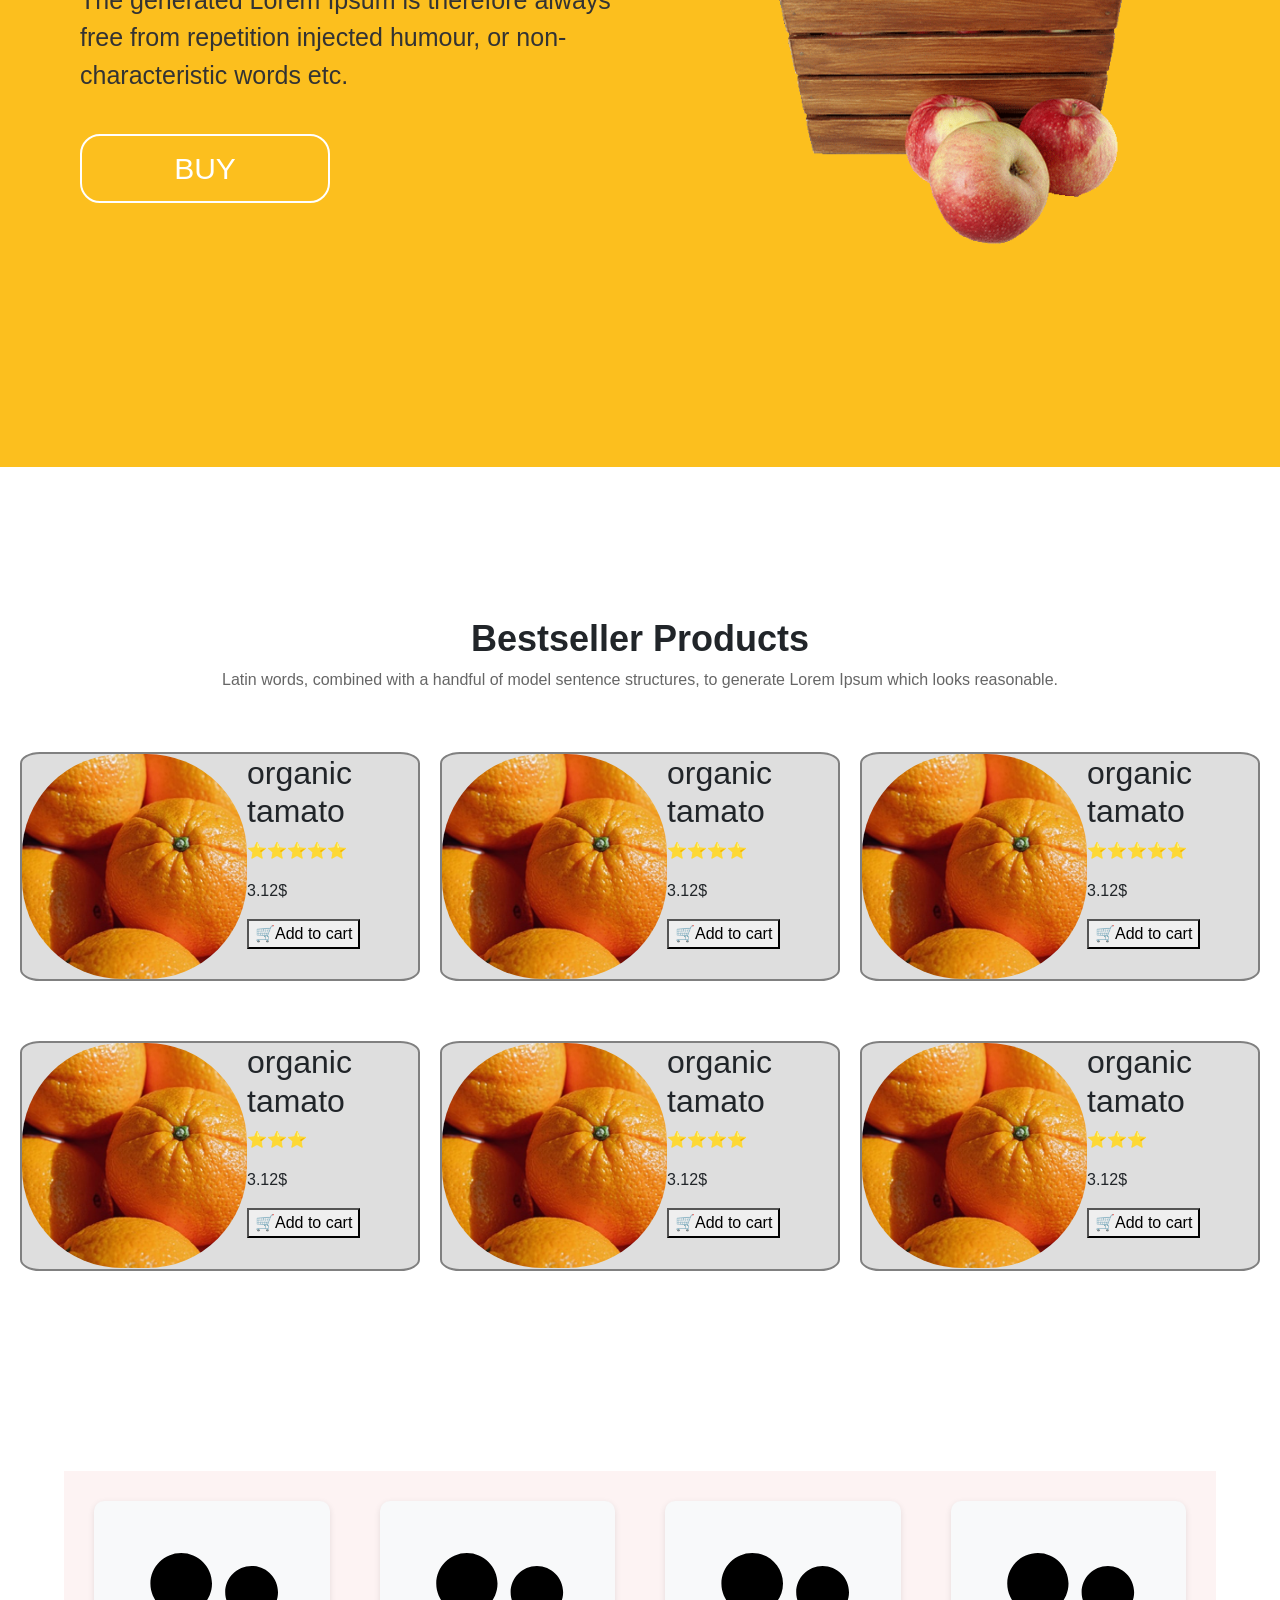
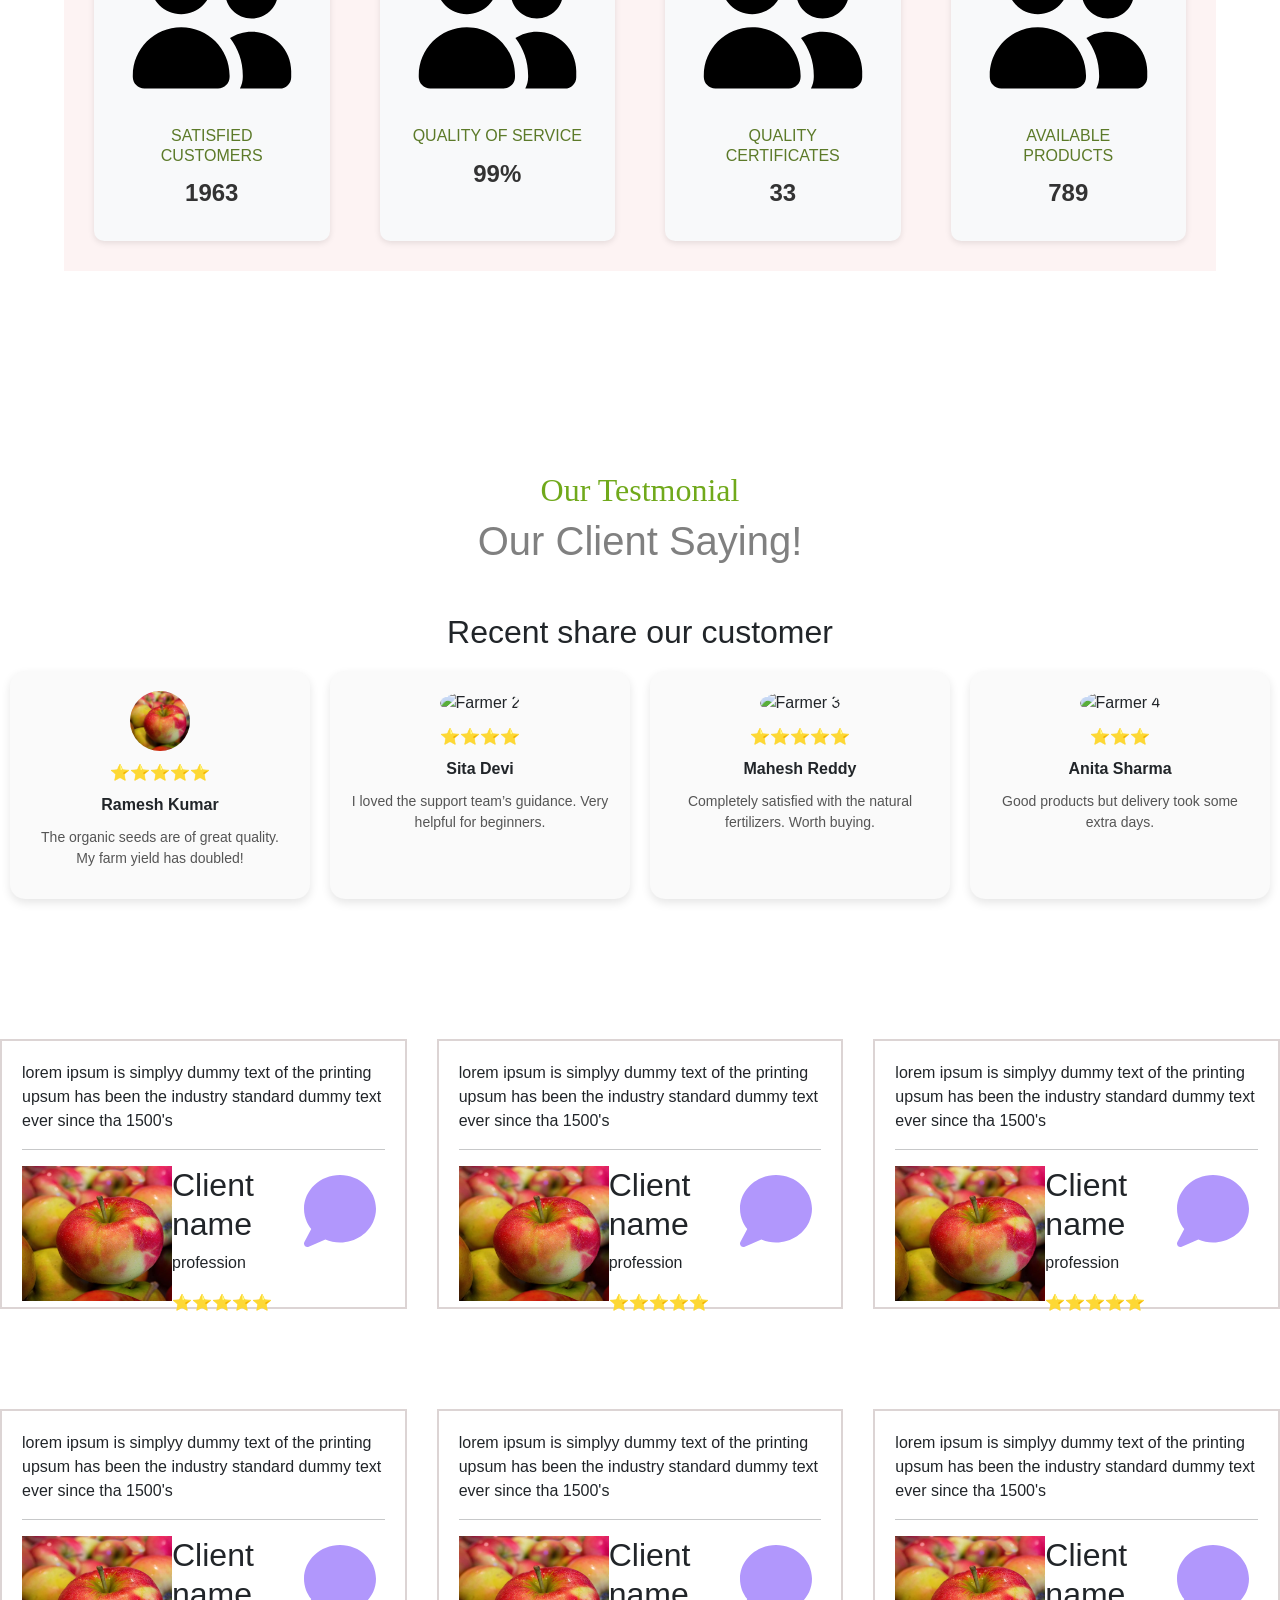
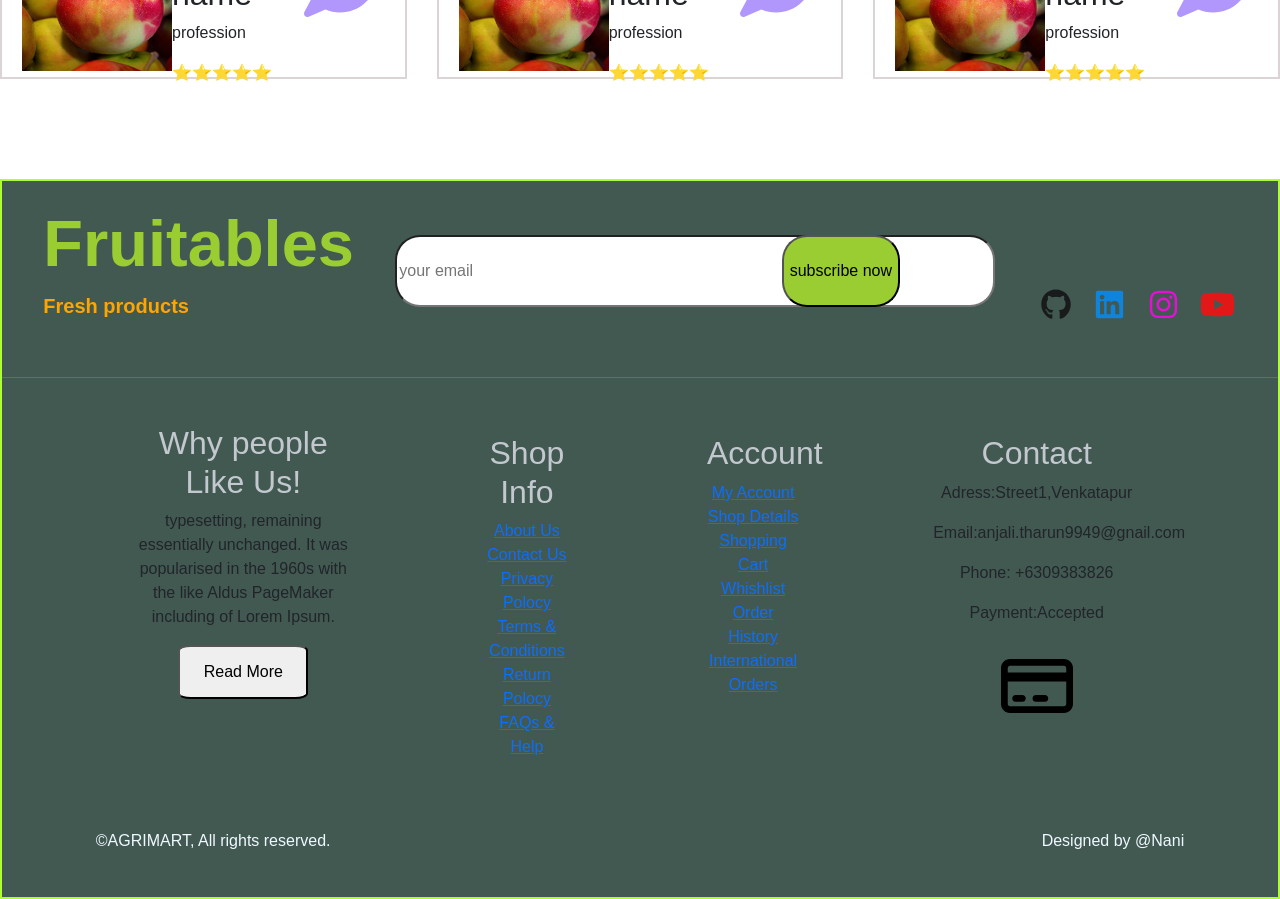
==== commit 86931b89: "new" ====
--- a/nav/index.html
+++ b/nav/index.html
@@ -522,6 +522,93 @@
  <h2 style="color: rgb(112, 169, 27); text-align: center; text-decoration: double; font-family: Georgia, 'Times New Roman', Times, serif;">Our Testmonial </h2>
  <h1 style="color: gray; text-align: center; text-shadow: 20px;">Our Client Saying!</h1>
 
+<section class="reviews-section" id="reviews">
+    <h2 style="text-align:center; margin-bottom:20px;">Recent share our customer</h2>
+    <div class="reviews-wrapper">
+      <div class="reviews-track">
+        
+        <!-- Reviews Set 1 -->
+        <div class="review-card">
+          <img src="../images/apple.jpg" alt="Farmer 1" class="review-img">
+          <div class="stars">⭐⭐⭐⭐⭐</div>
+          <div class="review-name">Ramesh Kumar</div>
+          <div class="review-message">The organic seeds are of great quality. My farm yield has doubled!</div>
+        </div>
+
+        <div class="review-card">
+          <img src="./img/c2.webp" alt="Farmer 2" class="review-img">
+          <div class="stars">⭐⭐⭐⭐</div>
+          <div class="review-name">Sita Devi</div>
+          <div class="review-message">I loved the support team’s guidance. Very helpful for beginners.</div>
+        </div>
+
+        <div class="review-card">
+          <img src="./img/c3.webp" alt="Farmer 3" class="review-img">
+          <div class="stars">⭐⭐⭐⭐⭐</div>
+          <div class="review-name">Mahesh Reddy</div>
+          <div class="review-message">Completely satisfied with the natural fertilizers. Worth buying.</div>
+        </div>
+
+        <div class="review-card">
+          <img src="./img/c4.webp" alt="Farmer 4" class="review-img">
+          <div class="stars">⭐⭐⭐</div>
+          <div class="review-name">Anita Sharma</div>
+          <div class="review-message">Good products but delivery took some extra days.</div>
+        </div>
+
+        <div class="review-card">
+          <img src="./img/c5.webp" alt="Farmer 5" class="review-img">
+          <div class="stars">⭐⭐⭐⭐⭐</div>
+          <div class="review-name">Ravi Teja</div>
+          <div class="review-message">Best marketplace for organic farming. Highly recommended!</div>
+        </div>
+
+        <div class="review-card">
+          <img src="./img/c6.jpeg" alt="Farmer 6" class="review-img">
+          <div class="stars">⭐⭐⭐⭐⭐</div>
+          <div class="review-name">Ramesh Kumar</div>
+          <div class="review-message">The organic seeds are of great quality. My farm yield has doubled!</div>
+        </div>
+
+        <div class="review-card">
+          <img src="./img/c7.webp" alt="Farmer 7" class="review-img">
+          <div class="stars">⭐⭐⭐⭐</div>
+          <div class="review-name">Sita Devi</div>
+          <div class="review-message">I loved the support team’s guidance. Very helpful for beginners.</div>
+        </div>
+
+        <div class="review-card">
+          <img src="./img/c8.webp" alt="Farmer 8" class="review-img">
+          <div class="stars">⭐⭐⭐⭐⭐</div>
+          <div class="review-name">Mahesh Reddy</div>
+          <div class="review-message">Completely satisfied with the natural fertilizers. Worth buying.</div>
+        </div>
+
+        <div class="review-card">
+          <img src="./img/c9.jpeg" alt="Farmer 9" class="review-img">
+          <div class="stars">⭐⭐⭐</div>
+          <div class="review-name">Anita Sharma</div>
+          <div class="review-message">Good products but delivery took some extra days.</div>
+        </div>
+
+        <div class="review-card">
+          <img src="./img/cs10.webp" alt="Farmer 10" class="review-img">
+          <div class="stars">⭐⭐⭐⭐⭐</div>
+          <div class="review-name">Ravi Teja</div>
+          <div class="review-message">Best marketplace for organic farming. Highly recommended!</div>
+        </div>
+
+      </div>
+    </div>
+  </section>
+
+
+
+
+
+
+
+
  <div class="testmonials">
 
 <div class="Test1">
--- a/page/basket.css
+++ b/page/basket.css
@@ -764,7 +764,7 @@
       height: 10vh;
    }
  
-    .testmonials{
+    /* .testmonials{
       animation-name: nani;
 
       animation-duration:15s;
@@ -780,14 +780,14 @@
         /* transform: translateX(0); */
 
       
-      }
-      to{
-        left: 1500px;
+      /* } */
+      /* to{ */
+        /* left: 1500px; */
         /* transform: translateX(-50%); */
         
 
-      }
-    }
+      /* } */
+    /* } */ 
 
 
 /* testmonialsssss */
@@ -877,22 +877,22 @@
       animation-iteration-count: infinite;
       position: relative;
     }
-    @keyframes nanii{
+    /* @keyframes nanii{
        from{
         right:0px; 
          height: 200px;
         /* transform: translateX(0); */
       
-      }
-      to{
-        right: 1500px;
+      /* } */
+      /* to{ */
+        /* right: 1500px; */
         /* transform: translateX(-50%); */
 
-      }
-    } 
-
-
-    /* footer */
+      /* } */
+    /* }  */
+
+
+    /* footer  */
 
 
 
@@ -1141,9 +1141,78 @@
     color: #00f431;
     font-size: xx-large;
   }
- 
-    
-
-
-
-
+
+  
+  /* recent reviews */
+  .reviews-section {
+      background: #fff;
+      padding: 40px 0;
+      overflow: hidden;
+      position: relative;
+       font-family: Arial, sans-serif;
+
+    }
+
+    .reviews-track {
+      display: flex;
+      width: max-content;
+      animation: scrollLeft 30s linear infinite;
+    }
+
+    .review-card {
+      flex: 0 0 300px;
+      background: #fafafa;
+      border-radius: 15px;
+      box-shadow: 0 4px 10px rgba(0, 0, 0, 0.1);
+      padding: 20px;
+      margin: 0 10px;
+      text-align: center;
+      transition: transform 0.3s ease;
+    }
+
+    .review-card:hover {
+      transform: translateY(-10px);
+    }
+
+    .review-img {
+      width: 60px;
+      height: 60px;
+      border-radius: 50%;
+      margin-bottom: 10px;
+      object-fit: cover;
+    }
+
+    .review-name {
+      font-weight: bold;
+      font-size: 16px;
+      margin: 5px 0;
+    }
+
+    .review-message {
+      font-size: 14px;
+      color: #555;
+      margin: 10px 0;
+    }
+
+    .stars {
+      color: #FFD700;
+      font-size: 16px;
+      margin-bottom: 8px;
+    }
+
+    @keyframes scrollLeft {
+      0% {
+        transform: translateX(0);
+      }
+      100% {
+        transform: translateX(-50%);
+      }
+    }
+    .reviews-section{
+      margin-bottom: 100px;
+    }
+    
+
+
+
+
--- a/page/feature.css
+++ b/page/feature.css
@@ -161,7 +161,7 @@
 .t3{
     margin-bottom: 200px;
 }
-}
+
 .basket{
     width: 100%;
     height: auto;
@@ -289,81 +289,98 @@
     text-align: center;
     height: auto;
     margin-bottom: 100px;
+    margin-top: -400px;
+
+}
+.mm2{
+    display: flex;
+    width: 100%;
+    /* margin-top: 200px;  */
+
+}
+.mm21 img{
+    width: 100px;
+    height: 20vh;
+}
+
+.Testt2{
+    width: 100%;
+    border: 2px solid chocolate;
+    text-align: center;
+    height: auto;
+    margin-bottom: 100px;
+
+}
+.mm4{
+    display: flex;
+    width: 100%;
+
+}
+.mm41 img{
+    width: 100px;
+    height: 20vh;
+}
+.Testt3{
+    width: 100%;
+    border: 2px solid chocolate;
+    text-align: center;
+    height: auto;
+    margin-bottom: 100px;
+
+}
+.mm6{
+    display: flex;
+    width: 100%;
+
+}
+.mm61 img{
+    width: 100px;
+    height: 20vh;
+}
+
+.footer{
+    width: 100%;
+    height: auto;
     margin-top: -500px;
-
-}
-.mm2{
-    display: flex;
-    width: 100%;
-    /* margin-top: -200px; */
-
-}
-.mm21 img{
-    width: 100px;
-    height: 20vh;
-}
-
-.Testt2{
-    width: 100%;
-    border: 2px solid chocolate;
-    text-align: center;
-    height: auto;
-    margin-bottom: 100px;
-
-}
-.mm4{
-    display: flex;
-    width: 100%;
-
-}
-.mm41 img{
-    width: 100px;
-    height: 20vh;
-}
-.Testt3{
-    width: 100%;
-    border: 2px solid chocolate;
-    text-align: center;
-    height: auto;
-    margin-bottom: 100px;
-
-}
-.mm6{
-    display: flex;
-    width: 100%;
-
-}
-.mm61 img{
-    width: 100px;
-    height: 20vh;
-}
-
-.footer{
-    width: 100%;
-}
-.testmonials{
-      animation-name: nani;
-
-      animation-duration:15s;
-      animation-iteration-count: infinite;
-      position: relative;
-      animation-timing-function: linear;
-     
-    }
-    @keyframes nani{
-      from{
-        left:0px;
-        height: 200px;
-        /* transform: translateX(0); */
-
-      
-      }
-      to{
-        left: 1500px;
-        /* transform: translateX(-50%); */
-        
-
-      }
-    }
-
-
+}
+.foott{
+    width: 100%;
+    height: auto;
+}
+.foott1{
+    width: 100%;
+}
+.foott2{
+    width: 100%;
+}
+.foott3{
+    width: 100%;
+    margin-top: -100px;
+}
+.foott4{
+    width: 100%;
+    margin-top: -100px;
+
+}
+.footername{
+    width: 100%;
+    height: auto;
+}
+.name1{
+    width: 100%;
+}
+.name1{
+    width: 100%;
+}
+.foot2{
+    display: block;
+    width: auto;
+}
+}
+
+
+
+
+
+
+
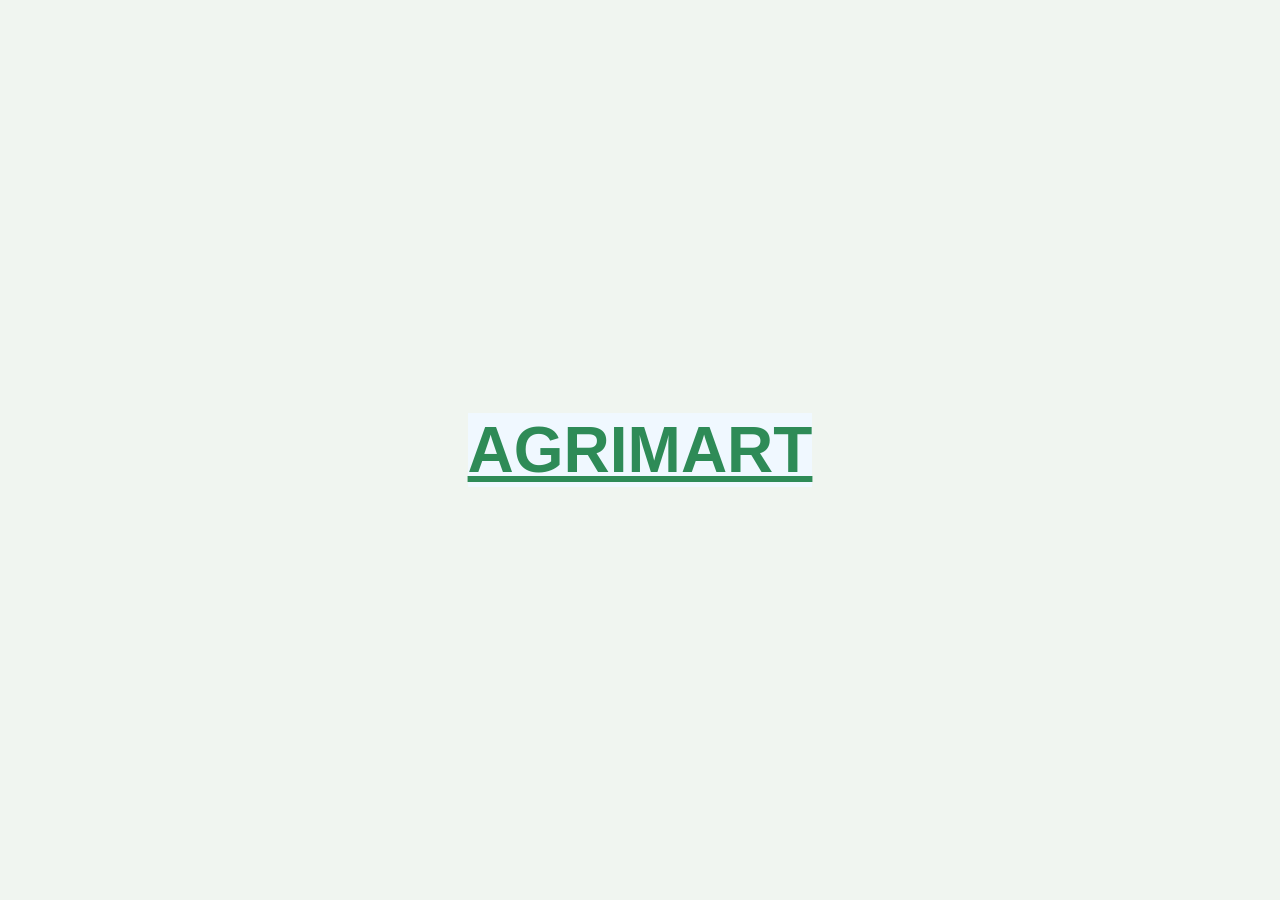
==== commit 452bbd9f: "n" ====
--- a/nav/index.html
+++ b/nav/index.html
@@ -1,826 +1,57 @@
 <!DOCTYPE html>
 <html lang="en">
-
 <head>
   <meta charset="UTF-8">
   <meta name="viewport" content="width=device-width, initial-scale=1.0">
+   <meta http-equiv="refresh" content="3;url=main.html">
   <title>AgriMart</title>
-  <link href="https://cdn.jsdelivr.net/npm/bootstrap@5.3.8/dist/css/bootstrap.min.css" rel="stylesheet" integrity="sha384-sRIl4kxILFvY47J16cr9ZwB07vP4J8+LH7qKQnuqkuIAvNWLzeN8tE5YBujZqJLB" crossorigin="anonymous">
+  <style>
+    body {
+      margin: 0;
+      padding: 0;
+      display: flex;
+      justify-content: center;
+      align-items: center;
+      height: 100vh;
+      background: #f0f5f0; /* light background */
+      overflow: hidden;
+    }
 
-  <link rel="stylesheet" href="../page/basket.css">
-  <link rel="stylesheet" href="../page/feature.css">
+    h1 {
+      font-size: 4rem;
+      font-family: 'Arial', sans-serif;
+      color: #2e8b57;
+      opacity: 0;
+      transform: scale(0.5);
+      animation: nani 2s ease forwards;
+      background-color: aliceblue;
 
+    }
+
+    @keyframes nani{
+      0% {
+        opacity: 0;
+        transform: scale(0.5);
+        text-decoration: underline;
+        
+        /* background-color: rgb(72, 108, 141); */
+      }
+      50% {
+        opacity: 1;
+        transform: scale(1.1);
+        /* background-color: yellowgreen; */
+      }
+      100% {
+        opacity: 1;
+        transform: scale(1);
+        text-decoration: underline;
+      
+      }
+    }
+  </style>
+</head>
+<body>
+  <h1>AGRIMART</h1>
   
-
-</head>
-
-<body>
-  
-     <div class="nav" id="nani">
-      <div class="nav11">
-        <p><img src="./location-dot-solid-full.svg" alt="" style="width: 13px;"> <span>street1,venkatapur</span></p>
-        <p><img src="./envelope-solid-full.svg" alt="" style="width: 13px;"> <span>anjali.tharun9949@gmail.com</span>
-        </p>
-      </div>
-      <div class="nav12">
-        <p>Terms policy</p>
-        <p>Terms of Use</p>
-        <p>Sales and Refunds</p>
-      </div>
-    </div>
-
-  
-  <nav class="navbar navbar-expand-lg bg-body-tertiary">
-  <div class="container-fluid">
-    <a class="navbar-brand" href="#"><h1>AGRIMART</h1></a>
-    <button class="navbar-toggler" type="button" data-bs-toggle="collapse" data-bs-target="#navbarSupportedContent" aria-controls="navbarSupportedContent" aria-expanded="false" aria-label="Toggle navigation">
-      <span class="navbar-toggler-icon"></span>
-    </button>
-    <div class="collapse navbar-collapse" id="navbarSupportedContent">
-      <ul class="navbar-nav me-auto mb-2 mb-lg-0">
-        <li class="nav-item">
-          <a class="nav-link active" aria-current="page" href="#nani">Home</a>
-        </li>
-        <li class="nav-item">
-          <a class="nav-link" href="#shannu">Shop</a>
-        </li>
-        <li class="nav-item dropdown">
-          <a class="nav-link dropdown-toggle" href="#" role="button" data-bs-toggle="dropdown" aria-expanded="false">
-            Pages
-          </a>
-          <ul class="dropdown-menu">
-           
-            <li><a class="dropdown-item" href="#">Cart</a></li>
-            <li><a class="dropdown-item" href="#">Checkout</a></li>
-            <li><a class="dropdown-item" href="#">Testmonial</a></li>
-          </ul>
-        </li>
-        <li class="nav-item">
-          <a class="nav-link disabled" aria-disabled="true">Disabled</a>
-        </li>
-      </ul>
-      <div class="d-flex" role="search">
-        <a href=""><img src="./magnifying-glass-solid-full.svg" alt="" style="width: 40px;"></a>
-        <a href=""><img src="./cart-shopping-solid-full.svg" alt="" style="width: 40px;"></a>
-        <a href=""><img src="./user-regular-full.svg" alt="" style="width: 40px;"></a>
-
-        </div>
-
-    </div>
-  </div>
-</nav>
-
-
-<!-- page start -->
-<div class="page">
-    <div class="page11">
-   <h1> Organic Veggies &</h1>
-   <h1>Fruits Foods</h1>
-   </div>
-    <div class="flex">
-   <div class="page12">
-   <input type="search" placeholder="Search any item">
-    </div>
-    <div  class="page13">
-    <button>submit</button>
-    </div>
-    </div>
-    <div class="page14">
-   
-     <div id="carouselExample" class="carousel slide">
-    <div class="carousel-inner">
-    <div class="carousel-item active">
-      <img src="../images/hero-img-1.png" class="d-block w-100" alt="...">
-    </div>
-    <div class="carousel-item">
-      <img src="../images/hero-img-2.jpg" class="d-block w-100" alt="...">
-    </div>
-    <div class="carousel-item">
-      <img src="../images/hero-img3.jpg" class="d-block w-100" alt="...">
-    </div>
-  </div>
-  <button class="carousel-control-prev" type="button" data-bs-target="#carouselExample" data-bs-slide="prev">
-    <span class="carousel-control-prev-icon" aria-hidden="true"></span>
-    <span class="visually-hidden">Previous</span>
-  </button>
-  <button class="carousel-control-next" type="button" data-bs-target="#carouselExample" data-bs-slide="next">
-    <span class="carousel-control-next-icon" aria-hidden="true"></span>
-    <span class="visually-hidden">Next</span>
-  </button>
-  </div>
-  </div>
-   
-
-</div>
-
-
-<div class="features">
-  <div class="f1">
-    <img src="../images/shipping.jpeg" alt="">
-    <h4>Free Shipping</h4>
-  </div>
-  <div class="f2">
-   <img src="../images/security2.png" alt="">
-   <h4>Security Payment</h4>
-   <p>100% security payment</p>
-
-  </div>
-  <div class="f3">
-    <img src="../images/exchange 2.jpeg" alt="">
-    <h4>30 day return</h4>
-    <p>30 day money guarantee</p>
-  </div>
-  <div class="f4">
-   <img src="../images/contact.png" alt="">
-   <h4>24/7 support</h4>
-   <p>support every time fast</p>
-  </div>
-</div>
-
-
-
- 
-
-
-<!-- products -->
-<div class="products" id="shannu">
-
-  <div class="p1" id=>
-    <h2>Our Organic Products</h2>
-
-  </div>
-  <div class="p2" id=>
-    <button><a href="" target="_self">AllProducts</a></button>
-   
-     <button><a href="../iframes/fruits.html" target="_self">Fruits</a></button>
-     <button><a href="../iframes/veg.html" target="_self">Vegetables</a></button>
-      <button><a href="../iframes/fruits.html" target="_self">bread</a></button>
-      <button><a href="../iframes/meat.html" target="_self">Meat</a></button>
-  </div>
-   
-
-</div>
-
-<div class="all">
-<div class="all1">
-<div class="card" style="width: 18rem;">
-  <img src="../images/cherry.jpg" class="card-img-top" alt="...">
-  <div class="card-body">
-    <h5 class="card-title">Grapes</h5>
-    <p class="card-text">Lorem ipsum dolor sit amet consectetur adipisicing elit sed do eiusmod te incididunt</p>
-    <a href="#" class="btn btn-primary"> 🛒 Add to cart</a> <span style="color: green; font-size:x-large; font-weight: 500;">$4.99/kg</span>
-  </div>
-</div>
-
-<div class="card" style="width: 18rem;">
-  <img src="../images/cherry.jpg" class="card-img-top" alt="...">
-  <div class="card-body">
-    <h5 class="card-title">Cherry</h5>
-    <p class="card-text">Lorem ipsum dolor sit amet consectetur adipisicing elit sed do eiusmod te incididunt</p>
-    <a href="#" class="btn btn-primary"> 🛒 Add to cart</a> <span style="color: green; font-size:x-large; font-weight: 500;">$4.99/kg</span>
-  </div>
-</div>
-
-<div class="card" style="width: 18rem;">
-  <img src="../images/orange.jpg" class="card-img-top" alt="...">
-  <div class="card-body">
-    <h5 class="card-title">Orange</h5>
-    <p class="card-text">Lorem ipsum dolor sit amet consectetur adipisicing elit sed do eiusmod te incididunt</p>
-    <a href="#" class="btn btn-primary"> 🛒 Add to cart</a> <span style="color: green; font-size:x-large; font-weight: 500;">$4.99/kg</span>
-  </div>
-</div>
-
-<div class="card" style="width: 18rem;">
-  <img src="../images/papaya.jpg" class="card-img-top" alt="...">
-  <div class="card-body">
-    <h5 class="card-title">papaya</h5>
-    <p class="card-text">Lorem ipsum dolor sit amet consectetur adipisicing elit sed do eiusmod te incididunt</p>
-    <a href="#" class="btn btn-primary"> 🛒 Add to cart</a> <span style="color: green; font-size:x-large; font-weight: 500;">$4.99/kg</span>
-  </div>
-</div>
-</div>
-
-<div class="all2">
-
-<div class="card" style="width: 18rem;">
-  <img src="../images/brocli.jpg" class="card-img-top" alt="...">
-  <div class="card-body">
-    <h5 class="card-title">Brocolli</h5>
-    <p class="card-text">Lorem ipsum dolor sit amet consectetur adipisicing elit sed do eiusmod te incididuntsed do eiusmod te incididunt</p>
-    <a href="#" class="btn btn-primary"> 🛒 Add to cart</a> <span style="color: green; font-size:x-large; font-weight: 500;">$4.99/kg</span>
-  </div>
-</div>
-
-<div class="card" style="width: 18rem;">
-  <img src="../images/cherry.jpg" class="card-img-top" alt="...">
-  <div class="card-body">
-    <h5 class="card-title">Cherry</h5>
-    <p class="card-text">Lorem ipsum dolor sit amet consectetur adipisicing elit sed do eiusmod te incididunt</p>
-    <a href="#" class="btn btn-primary"> 🛒 Add to cart</a> <span style="color: green; font-size:x-large; font-weight: 500;">$4.99/kg</span>
-  </div>
-</div>
-
-<div class="card" style="width: 18rem;">
-  <img src="../images/orange.jpg" class="card-img-top" alt="...">
-  <div class="card-body">
-    <h5 class="card-title">Orange</h5>
-    <p class="card-text">Lorem ipsum dolor sit amet consectetur adipisicing elit sed do eiusmod te incididunt</p>
-    <a href="#" class="btn btn-primary"> 🛒 Add to cart</a> <span style="color: green; font-size:x-large; font-weight: 500;">$4.99/kg</span>
-  </div>
-</div>
-
-<div class="card" style="width: 18rem;">
-  <img src="../images/cherry.jpg" class="card-img-top" alt="...">
-  <div class="card-body">
-    <h5 class="card-title">Grapes</h5>
-    <p class="card-text">Lorem ipsum dolor sit amet consectetur adipisicing elit sed do eiusmod te incididunt</p>
-    <a href="#" class="btn btn-primary"> 🛒 Add to cart</a> <span style="color: green; font-size:x-large; font-weight: 500;">$4.99/kg</span>
-  </div>
-</div>
-
-</div>
-
-</div>
-<!-- three -->
-<marquee behavior="scroll" direction="right"></h3>
-<div class="three">
-<div class="t1">
-  <div class="t11">
-    <img src="../images/appleb.jpg" alt="">
-  </div>
-  <div class="t12"> </div>
-  <div class="t13">
-    <h3>Fresh apples</h3>
-     <h4>20% off</h4>
-  </div>
-  </div>
-<div class="t2">
-  <div class="t21">
-    <img src="../images/strawberry.jpg" alt="">
-  </div>
-  <div class="t22"> </div>
-  <div class="t23">
-    <h3>Fresh apples</h3>
-     <h4>20% off</h4>
-  </div>
-  </div>
-
-  <div class="t3">
-  <div class="t31">
-    <img src="../images/brocli.jpg" alt="">
-  </div>
-  <div class="t32"> </div>
-  <div class="t33">
-    <h3>Fresh apples</h3>
-     <h4>20% off</h4>
-  </div>
-  </div>
-
-
-  
-  
-
-
-</div>
-</marquee>
-
-<div class="our">Our Fresh Organic Products :</div>
-
-<!-- scroll bar -->
-
-<div class="scroll">
-
-  <div class="slider">
-    <div class="veg" style="width: 18rem;">
-  <img src="../images/vegetable-item-1.jpg" class="card-img-top" alt="...">
-  <div class="vegbody">
-    <h5 class="card-title">Patato</h5>
-    <p class="card-text">Some quick example text to build on the card title and make up the bulk of the card’s content.</p>
-    <a href="#" class="btn btn-primary">Add to Cart</a><span>$4.44/kg</span>
-  </div>
-</div>
-
- <div class="veg" style="width: 18rem;">
-  <img src="../images/vegetable-item-1.jpg" class="card-img-top" alt="...">
-  <div class="vegbody">
-    <h5 class="card-title">Patato</h5>
-    <p class="card-text">Some quick example text to build on the card title and make up the bulk of the card’s content.</p>
-    <a href="#" class="btn btn-primary">Add to Cart</a><span>$4.44/kg</span>
-  </div>
-</div>
-
- <div class="veg" style="width: 18rem;">
-  <img src="../images/vegetable-item-1.jpg" class="card-img-top" alt="...">
-  <div class="vegbody">
-    <h5 class="card-title">Patato</h5>
-    <p class="card-text">Some quick example text to build on the card title and make up the bulk of the card’s content.</p>
-    <a href="#" class="btn btn-primary">Add to Cart</a><span>$4.44/kg</span>
-  </div>
-</div>
-
- <div class="veg" style="width: 18rem;">
-  <img src="../images/vegetable-item-1.jpg" class="card-img-top" alt="...">
-  <div class="vegbody">
-    <h5 class="card-title">Patato</h5>
-    <p class="card-text">Some quick example text to build on the card title and make up the bulk of the card’s content.</p>
-    <a href="#" class="btn btn-primary">Add to Cart</a><span>$4.44/kg</span>
-  </div>
-</div>
-
- <div class="veg" style="width: 18rem;">
-  <img src="../images/vegetable-item-1.jpg" class="card-img-top" alt="...">
-  <div class="vegbody">
-    <h5 class="card-title">Patato</h5>
-    <p class="card-text">Some quick example text to build on the card title and make up the bulk of the card’s content.</p>
-    <a href="#" class="btn btn-primary">Add to Cart</a><span>$4.44/kg</span>
-  </div>
-</div>
-
- <div class="veg" style="width: 18rem;">
-  <img src="../images/vegetable-item-1.jpg" class="card-img-top" alt="...">
-  <div class="vegbody">
-    <h5 class="card-title">Patato</h5>
-    <p class="card-text">Some quick example text to build on the card title and make up the bulk of the card’s content.</p>
-    <a href="#" class="btn btn-primary">Add to Cart</a><span>$4.44/kg</span>
-  </div>
-</div>
-
- <div class="veg" style="width: 18rem;">
-  <img src="../images/vegetable-item-1.jpg" class="card-img-top" alt="...">
-  <div class="vegbody">
-    <h5 class="card-title">Patato</h5>
-    <p class="card-text">Some quick example text to build on the card title and make up the bulk of the card’s content.</p>
-    <a href="#" class="btn btn-primary">Add to Cart</a><span>$4.44/kg</span>
-  </div>
-</div>
-
- <div class="veg" style="width: 18rem;">
-  <img src="../images/vegetable-item-1.jpg" class="card-img-top" alt="...">
-  <div class="vegbody">
-    <h5 class="card-title">Patato</h5>
-    <p class="card-text">Some quick example text to build on the card title and make up the bulk of the card’s content.</p>
-    <a href="#" class="btn btn-primary">Add to Cart</a><span>$4.44/kg</span>
-  </div>
-</div>
-
- <div class="veg" style="width: 18rem;">
-  <img src="../images/vegetable-item-1.jpg" class="card-img-top" alt="...">
-  <div class="vegbody">
-    <h5 class="card-title">Patato</h5>
-    <p class="card-text">Some quick example text to build on the card title and make up the bulk of the card’s content.</p>
-    <a href="#" class="btn btn-primary">Add to Cart</a><span>$4.44/kg</span>
-  </div>
-</div>
-   
-
-
-
-
-  </div>
-</div>
-
-
-
-
-
-
-
-<section class="basket">
-    <div class="b1">
-      <h2>Fresh Exotic Fruits<br>in Our Store</h2>
-      <p>The generated Lorem Ipsum is therefore always free from repetition injected humour, or non-characteristic words etc.</p>
-      <button>BUY</button>
-    </div>
-    <div class="b2">
-      <div class="price-tag">1.50$<span>kg</span></div>
-      <img src="../images/basket.png" alt="">
-    </div>
-  </section>
-
-
-<h2 class="best">Bestseller Products</h2>
-<p class="best1">Latin words, combined with a handful of model sentence structures, to generate Lorem Ipsum which looks reasonable.</p>
-<!-- seller -->
-<div class="sell1">
-<div class="s1">
-  <div class="s11">
-    <img src="../images/orange.jpg" alt="">
-
-  </div>
-  <div class="s12">
-    <h2>organic tamato</h2>
-    <p>⭐⭐⭐⭐⭐</p>
-    <p>3.12$</p>
-    <p><button>🛒Add to cart</button></p>
-  </div>
-</div>
-
-
-<div class="s2">
-  <div class="s21">
-    <img src="../images/orange.jpg" alt="">
-
-  </div>
-  <div class="s22">
-    <h2>organic tamato</h2>
-    <p>⭐⭐⭐⭐</p>
-    <p>3.12$</p>
-    <p><button>🛒Add to cart</button></p>
-  </div>
-</div>
-
-<div class="s3">
-  <div class="s31">
-    <img src="../images/orange.jpg" alt="">
-
-  </div>
-  <div class="s32">
-    <h2>organic tamato</h2>
-    <p>⭐⭐⭐⭐⭐</p>
-    <p>3.12$</p>
-    <p><button>🛒Add to cart</button></p>
-  </div>
-  </div>
- 
-</div>
-<div class="sell2">
-<div class="s4">
-  <div class="s41">
-    <img src="../images/orange.jpg" alt="">
-
-  </div>
-  <div class="s42">
-    <h2>organic tamato</h2>
-    <p>⭐⭐⭐</p>
-    <p>3.12$</p>
-    <p><button>🛒Add to cart</button></p>
-  </div>
-</div>
-
-<div class="s5">
-  <div class="s51">
-    <img src="../images/orange.jpg" alt="">
-
-  </div>
-  <div class="s52">
-    <h2>organic tamato</h2>
-    <p>⭐⭐⭐⭐</p>
-    <p>3.12$</p>
-    <p><button>🛒Add to cart</button></p>
-  </div>
-</div>
-
-<div class="s6">
-  <div class="s61">
-    <img src="../images/orange.jpg" alt="">
-
-  </div>
-  <div class="s62">
-    <h2>organic tamato</h2>
-    <p>⭐⭐⭐</p>
-    <p>3.12$</p>
-    <p><button>🛒Add to cart</button></p>
-  </div>
-</div>
-</div>
-
-
-<!-- groups -->
- 
-
-  <div class="group">
-    <!-- Satisfied Customers -->
-    <div class="g">
-      <img src="../images/group.svg" alt="">
-      <h4>SATISFIED CUSTOMERS</h4>
-      <p>1963</p>
-    </div>
-
-    <!-- Quality of Service -->
-    <div class="g">
-      <img src="../images/group.svg" alt="">
-      <h4>QUALITY OF SERVICE</h4>
-      <p>99%</p>
-    </div>
-
-    <!-- Quality Certificates -->
-    <div class="g">
-      <img src="../images/group.svg" alt="">
-      <h4>QUALITY CERTIFICATES</h4>
-      <p>33</p>
-    </div>
-
-    <!-- Available Products -->
-    <div class="g">
-      <img src="../images/group.svg" alt="">
-      <h4>AVAILABLE PRODUCTS</h4>
-      <p>789</p>
-    </div>
-  </div>
-
-<!-- test monials -->
- <h2 style="color: rgb(112, 169, 27); text-align: center; text-decoration: double; font-family: Georgia, 'Times New Roman', Times, serif;">Our Testmonial </h2>
- <h1 style="color: gray; text-align: center; text-shadow: 20px;">Our Client Saying!</h1>
-
-<section class="reviews-section" id="reviews">
-    <h2 style="text-align:center; margin-bottom:20px;">Recent share our customer</h2>
-    <div class="reviews-wrapper">
-      <div class="reviews-track">
-        
-        <!-- Reviews Set 1 -->
-        <div class="review-card">
-          <img src="../images/apple.jpg" alt="Farmer 1" class="review-img">
-          <div class="stars">⭐⭐⭐⭐⭐</div>
-          <div class="review-name">Ramesh Kumar</div>
-          <div class="review-message">The organic seeds are of great quality. My farm yield has doubled!</div>
-        </div>
-
-        <div class="review-card">
-          <img src="./img/c2.webp" alt="Farmer 2" class="review-img">
-          <div class="stars">⭐⭐⭐⭐</div>
-          <div class="review-name">Sita Devi</div>
-          <div class="review-message">I loved the support team’s guidance. Very helpful for beginners.</div>
-        </div>
-
-        <div class="review-card">
-          <img src="./img/c3.webp" alt="Farmer 3" class="review-img">
-          <div class="stars">⭐⭐⭐⭐⭐</div>
-          <div class="review-name">Mahesh Reddy</div>
-          <div class="review-message">Completely satisfied with the natural fertilizers. Worth buying.</div>
-        </div>
-
-        <div class="review-card">
-          <img src="./img/c4.webp" alt="Farmer 4" class="review-img">
-          <div class="stars">⭐⭐⭐</div>
-          <div class="review-name">Anita Sharma</div>
-          <div class="review-message">Good products but delivery took some extra days.</div>
-        </div>
-
-        <div class="review-card">
-          <img src="./img/c5.webp" alt="Farmer 5" class="review-img">
-          <div class="stars">⭐⭐⭐⭐⭐</div>
-          <div class="review-name">Ravi Teja</div>
-          <div class="review-message">Best marketplace for organic farming. Highly recommended!</div>
-        </div>
-
-        <div class="review-card">
-          <img src="./img/c6.jpeg" alt="Farmer 6" class="review-img">
-          <div class="stars">⭐⭐⭐⭐⭐</div>
-          <div class="review-name">Ramesh Kumar</div>
-          <div class="review-message">The organic seeds are of great quality. My farm yield has doubled!</div>
-        </div>
-
-        <div class="review-card">
-          <img src="./img/c7.webp" alt="Farmer 7" class="review-img">
-          <div class="stars">⭐⭐⭐⭐</div>
-          <div class="review-name">Sita Devi</div>
-          <div class="review-message">I loved the support team’s guidance. Very helpful for beginners.</div>
-        </div>
-
-        <div class="review-card">
-          <img src="./img/c8.webp" alt="Farmer 8" class="review-img">
-          <div class="stars">⭐⭐⭐⭐⭐</div>
-          <div class="review-name">Mahesh Reddy</div>
-          <div class="review-message">Completely satisfied with the natural fertilizers. Worth buying.</div>
-        </div>
-
-        <div class="review-card">
-          <img src="./img/c9.jpeg" alt="Farmer 9" class="review-img">
-          <div class="stars">⭐⭐⭐</div>
-          <div class="review-name">Anita Sharma</div>
-          <div class="review-message">Good products but delivery took some extra days.</div>
-        </div>
-
-        <div class="review-card">
-          <img src="./img/cs10.webp" alt="Farmer 10" class="review-img">
-          <div class="stars">⭐⭐⭐⭐⭐</div>
-          <div class="review-name">Ravi Teja</div>
-          <div class="review-message">Best marketplace for organic farming. Highly recommended!</div>
-        </div>
-
-      </div>
-    </div>
-  </section>
-
-
-
-
-
-
-
-
- <div class="testmonials">
-
-<div class="Test1">
-  <div class="m1">
-    <p>lorem ipsum is simplyy dummy text of the printing upsum has been the industry standard dummy text ever since tha 1500's</p>
-  </div>
-  <hr>
-  <div class="m2">
-    <div class="m21">
-      <img src="../images/apple.jpg" alt="">
-    </div>
-    <div class="m22">
-      <h2>Client name</h2>
-      <p>profession</p>
-      <p>⭐⭐⭐⭐⭐</p>
-    </div>
-    <div class="m23">
-      <img src="../images/comment.svg" alt="">
-      
-    </div>
-
-  </div>
-</div>
-
-<div class="Test2">
-  <div class="m3">
-    <p>lorem ipsum is simplyy dummy text of the printing upsum has been the industry standard dummy text ever since tha 1500's</p>
-  </div>
-  <hr>
-  <div class="m4">
-    <div class="m41">
-      <img src="../images/apple.jpg" alt="">
-    </div>
-    <div class="m42">
-      <h2>Client name</h2>
-      <p>profession</p>
-      <p>⭐⭐⭐⭐⭐</p>
-    </div>
-    <div class="m43">
-      <img src="../images/comment.svg" alt="">
-      
-    </div>
-
-  </div>
-</div>
-
-<div class="Test3">
-  <div class="m5">
-    <p>lorem ipsum is simplyy dummy text of the printing upsum has been the industry standard dummy text ever since tha 1500's</p>
-  </div>
-  <hr>
-  <div class="m6">
-    <div class="m61">
-      <img src="../images/apple.jpg" alt="">
-    </div>
-    <div class="m62">
-      <h2>Client name</h2>
-      <p>profession</p>
-      <p>⭐⭐⭐⭐⭐</p>
-    </div>
-    <div class="m63">
-      <img src="../images/comment.svg" alt="">
-      
-    </div>
-
-  </div>
-</div>
-
-</div>
-
- <div class="testmonialss">
-
-<div class="Testt1">
-  <div class="mm1">
-    <p>lorem ipsum is simplyy dummy text of the printing upsum has been the industry standard dummy text ever since tha 1500's</p>
-  </div>
-  <hr>
-  <div class="mm2">
-    <div class="mm21">
-      <img src="../images/apple.jpg" alt="">
-    </div>
-    <div class="mm22">
-      <h2>Client name</h2>
-      <p>profession</p>
-      <p>⭐⭐⭐⭐⭐</p>
-    </div>
-    <div class="mm23">
-      <img src="../images/comment.svg" alt="">
-      
-    </div>
-
-  </div>
-</div>
-
-<div class="Testt2">
-  <div class="mm3">
-    <p>lorem ipsum is simplyy dummy text of the printing upsum has been the industry standard dummy text ever since tha 1500's</p>
-  </div>
-  <hr>
-  <div class="mm4">
-    <div class="mm41">
-      <img src="../images/apple.jpg" alt="">
-    </div>
-    <div class="mm42">
-      <h2>Client name</h2>
-      <p>profession</p>
-      <p>⭐⭐⭐⭐⭐</p>
-    </div>
-    <div class="mm43">
-      <img src="../images/comment.svg" alt="">
-      
-    </div>
-
-  </div>
-</div>
-
-<div class="Testt3">
-  <div class="mm5">
-    <p>lorem ipsum is simplyy dummy text of the printing upsum has been the industry standard dummy text ever since tha 1500's</p>
-  </div>
-  <hr>
-  <div class="mm6">
-    <div class="mm61">
-      <img src="../images/apple.jpg" alt="">
-    </div>
-    <div class="mm62">
-      <h2>Client name</h2>
-      <p>profession</p>
-      <p>⭐⭐⭐⭐⭐</p>
-    </div>
-    <div class="mm63">
-      <img src="../images/comment.svg" alt="">
-      
-    </div>
-
-  </div>
-</div>
-
-</div>
-
-
-
-<!-- footer -->
-<div class="footer">
-<div class="foot">
-   <div class="foot1">
-    <h1>Fruitables</h1>
-    <p>Fresh products</p>
-   </div>
-   <div class="foot2">
-    <input type="email" placeholder="your email"><button>subscribe now</button>
-  </div>
-  <div class="foot3">
-    <a href=""><img src="../images/github-brands-solid-full.svg" alt=""></a>
-     <a href=""><img src="../images/linkedin-brands-solid-full.svg" alt=""></a>
-      <a href=""><img src="../images/instagram-brands-solid-full.svg" alt=""></a>
-       <a href=""><img src="../images/youtube-brands-solid-full.svg" alt=""></a>
-     </div>
-</div>
-<hr style="color: orange;">
-
-<div class="foott">
-  <div class="foott1">
-    <h2>Why people Like Us!</h2>
-    <p>typesetting, remaining essentially unchanged. 
-      It was popularised in the 1960s with the like Aldus PageMaker 
-      including of Lorem Ipsum.</p>
-    <button style="border-radius: 10%; width: 130px ;height:6vh ;">Read More</button>
-  </div>
-
-  <div class="foott2">
-    <h2>Shop Info</h2>
-    <a href="">About Us</a>
-    <a href="">Contact Us</a>
-    <a href="">Privacy Polocy</a>
-    <a href="">Terms & Conditions</a>
-    <a href="">Return Polocy</a>
-    <a href="">FAQs & Help</a>
-  </div>
-
-    <div class="foott3">
-    <h2>Account</h2>
-    <a href="">My Account</a>
-    <a href="">Shop Details</a>
-    <a href="">Shopping Cart</a>
-    <a href="">Whishlist</a>
-    <a href="">Order History</a>
-    <a href="">International Orders</a>
-  </div>
-
-    <div class="foott4">
-    <h2>Contact</h2>
-    <p>Adress:Street1,Venkatapur</p>
-    <p>Email:anjali.tharun9949@gnail.com</p>
-    <p>Phone: +6309383826</p>
-    <p>Payment:Accepted</p>
-    <img src="../images/credit-card-regular-full.svg" alt="">
-  </div>
-</div>
-
-<div class="footername">
-   <div class="name1">
-     <p>©️AGRIMART, All rights reserved. </p>
-  
-   </div>
-   <div class="name2">
-     <p>Designed by @Nani</p>
-    </div>
-</div>
-</div>
-<script src="https://cdn.jsdelivr.net/npm/@popperjs/core@2.11.8/dist/umd/popper.min.js" integrity="sha384-I7E8VVD/ismYTF4hNIPjVp/Zjvgyol6VFvRkX/vR+Vc4jQkC+hVqc2pM8ODewa9r" crossorigin="anonymous"></script>
-<script src="https://cdn.jsdelivr.net/npm/bootstrap@5.3.8/dist/js/bootstrap.min.js" integrity="sha384-G/EV+4j2dNv+tEPo3++6LCgdCROaejBqfUeNjuKAiuXbjrxilcCdDz6ZAVfHWe1Y" crossorigin="anonymous"></script>
 </body>
-
 </html>
